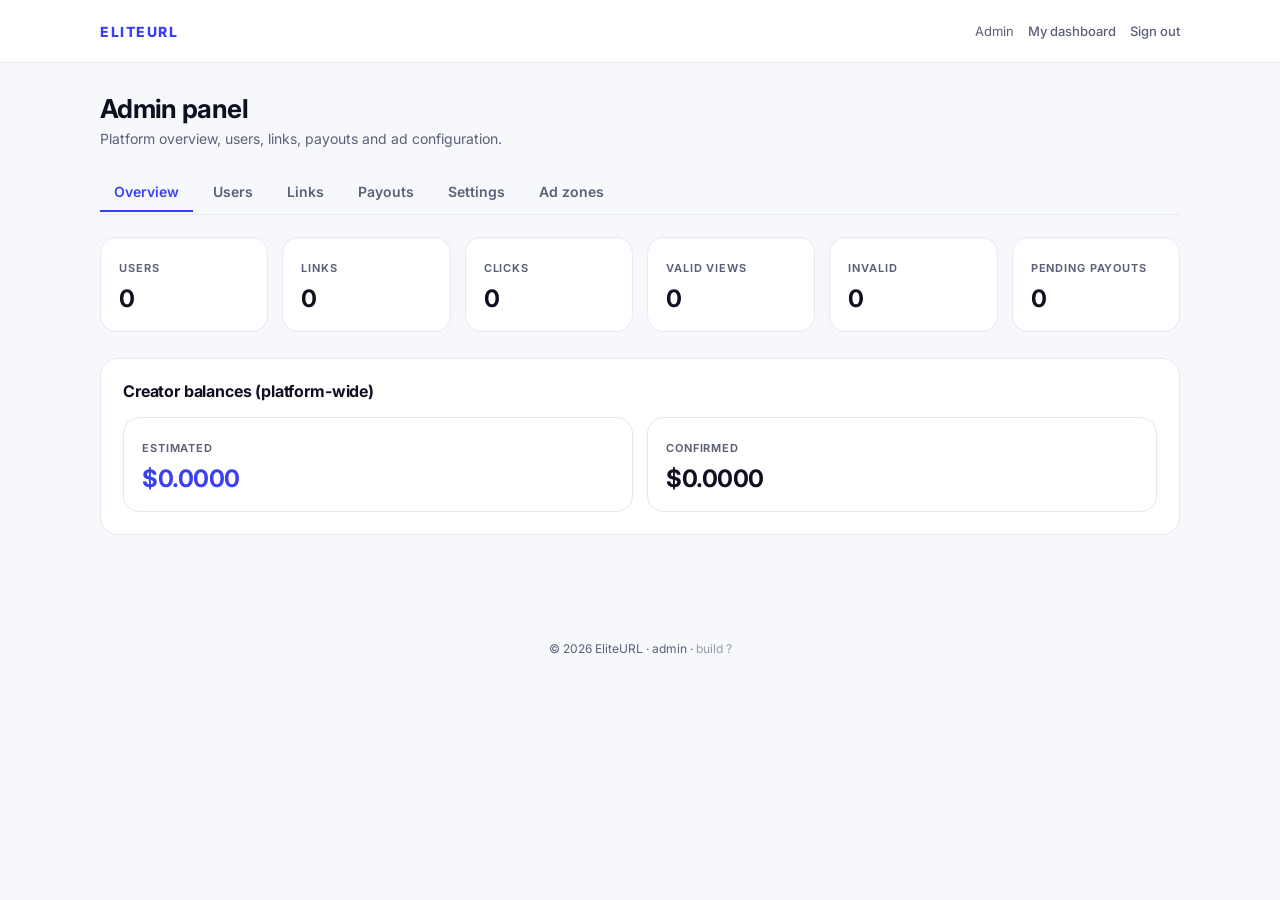
==== admin.html @ 51255a8b "Add files via upload" ====
<!doctype html>
<html lang="en"><head>
<meta charset="utf-8"><meta name="viewport" content="width=device-width,initial-scale=1">
<title>Admin — EliteURL</title>
<meta name="robots" content="noindex,nofollow">
<link rel="icon" href="/favicon.svg" type="image/svg+xml">
<link rel="stylesheet" href="/assets/app.css">
<style>
@media(max-width:640px){
  .cards{grid-template-columns:repeat(2,1fr);gap:10px}
  .kpi{padding:14px}.kpi b{font-size:20px}.kpi span{font-size:10px}
  .panel{padding:16px}.tabs button{padding:9px 10px;font-size:13px}h1.page{font-size:22px}
}
.kpi b,.kpi span{overflow-wrap:anywhere;word-break:break-word}
#u-list table,#l-list table,#z-list table,#w-list table{display:block;overflow-x:auto;-webkit-overflow-scrolling:touch}
td,th{white-space:nowrap}.td-url{max-width:170px}
.pill.approved{background:#eafaf2;color:#0d6b47}
.pill.pending{background:#fff5e0;color:#8a5b00}
.pill.paid{background:#eef0ff;color:#3b3ff2}
.pill.rejected{background:#fdeeee;color:#b3261e}
.rowbtn{display:flex;gap:6px}
.rowbtn .btn{padding:6px 10px;font-size:12px;border-radius:8px}

@keyframes fadeUp{from{opacity:0;transform:translateY(14px)}to{opacity:1;transform:none}}
.panel{animation:fadeUp .45s cubic-bezier(.2,.8,.2,1) both;transition:box-shadow .25s,border-color .25s}
.panel:nth-child(2){animation-delay:.06s}
.panel:nth-child(3){animation-delay:.12s}
.panel:nth-child(4){animation-delay:.18s}
.kpi{transition:transform .2s,box-shadow .2s}
.kpi:hover{transform:translateY(-2px);box-shadow:0 16px 30px -26px rgba(20,24,80,.55)}
.btn{transition:transform .12s,background .18s}
.btn:active{transform:scale(.97)}
tbody tr{transition:background .15s}
tbody tr:hover{background:#fafbff}
@media(prefers-reduced-motion:reduce){*{animation:none!important;transition:none!important}}
.st{font-size:10px;font-weight:900;letter-spacing:.06em;text-transform:uppercase;padding:5px 11px;border-radius:99px;border:1px solid transparent;display:inline-block}
.st-pending{background:#fff6e5;color:#b45309;border-color:#fde3ae}
.st-approved{background:#eef1ff;color:#3b3ff2;border-color:#dbdfff}
.st-paid{background:#e8f9ef;color:#12833b;border-color:#c7eed8}
.st-rejected{background:#fdecec;color:#b3261e;border-color:#f7c9c9}
</style>
<link rel="preconnect" href="https://fonts.googleapis.com"><link rel="preconnect" href="https://fonts.gstatic.com" crossorigin><link href="https://fonts.googleapis.com/css2?family=Inter:wght@400;500;600;700;800;900&display=swap" rel="stylesheet">
</head><body>

<header><div class="wrap nav">
  <a class="brand" href="/">ELITEURL</a>
  <div class="nav-right">
    <span class="who">Admin</span>
    <a href="/dashboard">My dashboard</a>
    <a href="#" id="logout">Sign out</a>
  </div>
</div></header>

<main><div class="wrap">
  <h1 class="page">Admin panel</h1>
  <p class="page-sub">Platform overview, users, links, payouts and ad configuration.</p>

  <div class="tabs">
    <button class="on" data-tab="overview">Overview</button>
    <button data-tab="users">Users</button>
    <button data-tab="links">Links</button>
    <button data-tab="payouts">Payouts</button>
    <button data-tab="settings">Settings</button>
    <button data-tab="zones">Ad zones</button>
  </div>

  <div id="tab-overview">
    <div class="cards">
      <div class="kpi"><span>Users</span><b id="o-users">0</b></div>
      <div class="kpi"><span>Links</span><b id="o-links">0</b></div>
      <div class="kpi"><span>Clicks</span><b id="o-clicks">0</b></div>
      <div class="kpi"><span>Valid views</span><b id="o-valid">0</b></div>
      <div class="kpi"><span>Invalid</span><b id="o-invalid">0</b></div>
      <div class="kpi"><span>Pending payouts</span><b id="o-pending">0</b></div>
    </div>
    <div class="panel">
      <h2>Creator balances (platform-wide)</h2>
      <div class="cards" style="margin:0">
        <div class="kpi"><span>Estimated</span><b class="money" id="o-est">$0.0000</b></div>
        <div class="kpi"><span>Confirmed</span><b id="o-conf">$0.0000</b></div>
      </div>
    </div>
  </div>

  <div id="tab-users" class="hide"><div class="panel"><h2>Registered users <button class="btn btn-ghost btn-sm" id="csvUsers" style="float:right">Export CSV</button></h2><div id="u-list"><div class="empty">Loading…</div></div></div></div>
  <div id="tab-links" class="hide"><div class="panel"><h2>All links <button class="btn btn-ghost btn-sm" id="csvLinks" style="float:right">Export CSV</button></h2><div id="l-list"><div class="empty">Loading…</div></div></div></div>
  <div id="tab-payouts" class="hide"><div class="panel"><h2>Withdrawal requests <button class="btn btn-ghost btn-sm" id="csvWd" style="float:right">Export CSV</button></h2><div id="w-list"><div class="empty">Loading…</div></div><div class="msg" id="w-msg"></div></div></div>

  <div id="tab-settings" class="hide"><div class="panel">
    <h2>Platform settings</h2>
    <div class="row" style="gap:16px">
      <div class="field" style="flex:1 1 170px"><label>Ad steps (1–8)</label><input id="s-steps" type="number" min="1" max="8"></div>
      <div class="field" style="flex:1 1 170px"><label>Countdown (seconds)</label><input id="s-count" type="number" min="3" max="60"></div>
      <div class="field" style="flex:1 1 170px"><label>Creator share (0–1)</label><input id="s-share" type="number" step="0.01" min="0" max="1"></div>
      <div class="field" style="flex:1 1 170px"><label>Min withdrawal (USD)</label><input id="s-min" type="number" min="0"></div>
      <div class="field" style="flex:1 1 210px"><label>Show destination on step pages</label>
        <select id="s-dest"><option value="0">No (recommended)</option><option value="1">Yes</option></select></div>
      <div class="field" style="flex:1 1 240px"><label>Support email (shown to users)</label>
        <input id="s-support" type="email" placeholder="support@eliteofficial.in"></div>
      <div class="field" style="flex:1 1 150px"><label>Payout window (hours)</label>
        <input id="s-payout" type="number" min="1" max="168" placeholder="12"></div>
    </div>
    <button class="btn btn-primary" id="save-settings">Save settings</button>
    <div class="msg" id="s-msg"></div>
  </div></div>

  <div id="tab-zones" class="hide">
    <div class="panel">
      <h2>Add an ad zone</h2>
      <div class="row" style="gap:16px">
        <div class="field" style="flex:1 1 150px"><label>Network</label>
          <select id="z-network"><option>adsterra</option><option>monetag</option><option>propellerads</option><option>admaven</option><option value="house">house (our own promo)</option></select></div>
        <div class="field" style="flex:1 1 150px"><label>Format</label>
          <select id="z-format"><option>socialbar</option><option>interstitial</option><option>banner</option><option>popunder</option><option>vignette</option><option>inpage</option></select></div>
        <div class="field" style="flex:1 1 110px"><label>Step (1–8)</label><input id="z-step" type="number" min="1" max="8" value="1"></div>
        <div class="field" style="flex:1 1 160px"><label>Label</label><input id="z-label" placeholder="Step 1 social bar"></div>
      </div>
      <div class="field"><label>Ad code (paste the network's script tag)</label>
        <textarea id="z-snippet" rows="4" placeholder="Ad network: paste the &lt;script&gt; tag.  House promo: paste HTML like &lt;a href=&quot;https://eliteofficial.in&quot;&gt;&lt;img src=&quot;https://...&quot; alt=&quot;EliteURL&quot;&gt;&lt;/a&gt;"></textarea></div>
      <button class="btn btn-primary" id="add-zone">Add zone</button>
      <div class="msg" id="z-msg"></div>
    </div>
    <div class="panel" id="econ-panel"><h2>Economics — profit check</h2>
      <div id="econ-body" style="font-size:13px"><div class="empty">Loading…</div></div>
      <p style="font-size:11.5px;color:#8b90a6;margin:12px 0 0;line-height:1.6">
        Revenue = ad impressions per view × your network CPM. Payout = rate card.
        If payout &gt; revenue, you lose money on every view.
      </p>
    </div>
    <div class="panel"><h2>Confirm pending earnings</h2>
      <p style="font-size:12.5px;color:#5b6076;margin:0 0 12px;line-height:1.6">
        Moves <b>estimated</b> earnings to <b>confirmed</b> so creators can withdraw.
        (Abhi auto_confirm_days = 0 hai, isliye earnings turant confirmed hote hain — yeh button purane pending earnings ke liye hai.)
      </p>
      <button class="btn btn-primary" id="confirm-earn-btn">Confirm all estimated earnings</button>
      <div class="msg" id="confirm-earn-msg"></div>
    </div>
    <div class="panel"><h2>Database cleanup</h2>
      <p style="font-size:12.5px;color:#5b6076;margin:0 0 12px;line-height:1.6">
        Deletes visit logs older than 60 days. <b>Users, links, earnings and withdrawals are never deleted.</b>
      </p>
      <button class="btn btn-primary" id="cleanup-btn">Run cleanup now</button>
      <div class="msg" id="cleanup-msg"></div>
    </div>
    <div class="panel"><h2>Existing zones</h2><div id="z-list"><div class="empty">Loading…</div></div></div>
  </div>
</div></main>

<div class="foot">© 2026 EliteURL · admin · <span id="buildtag" style="opacity:.6">build ?</span></div>

<script>
function esc(s){return String(s).replace(/[&<>"']/g,function(c){return{'&':'&amp;','<':'&lt;','>':'&gt;','"':'&quot;',"'":'&#39;'}[c];});}
function money(n){return '$'+Number(n||0).toFixed(4);}
function API(p,o){return fetch(p,o).then(function(r){return r.json().then(function(d){if(r.status===403){location.href='/dashboard';}return d;});});}
function hide(id){document.getElementById(id).classList.add('hide');}

document.querySelectorAll('.tabs button').forEach(function(b){
  b.addEventListener('click',function(){
    document.querySelectorAll('.tabs button').forEach(function(x){x.classList.remove('on');});
    b.classList.add('on');
    ['overview','users','links','payouts','settings','zones'].forEach(function(t){hide('tab-'+t);});
    document.getElementById('tab-'+b.getAttribute('data-tab')).classList.remove('hide');
  });
});

API('/api/admin/overview').then(function(d){
  if(!d || !d.ok){
    var st=(d&&d._status)||0;
    document.getElementById('o-users').closest('.panel,div') && null;
    var box=document.querySelector('#panel-overview') || document.body;
    if(!document.getElementById('ovErr')){
      var e=document.createElement('div'); e.id='ovErr';
      e.style.cssText='background:#fff4f4;border:1px solid #f3c9c9;color:#a3261e;padding:14px 16px;border-radius:12px;margin:0 0 16px;font-size:13.5px';
      e.innerHTML='<b>Could not load admin data.</b> You are signed in, but this account is not the owner account. Only the email set in <code>OWNER_EMAIL</code> can open the admin panel.';
      box.insertBefore(e, box.firstChild);
    }
    return;
  }
  if(!d.ok)return;
  if(d.warnings && d.warnings.length){
    var we=document.getElementById('ovWarn');
    if(!we){ we=document.createElement('div'); we.id='ovWarn';
      we.style.cssText='background:#fffbe8;border:1px solid #f0e0a8;color:#7a5c00;padding:12px 14px;border-radius:12px;margin:0 0 16px;font-size:12.5px';
      var p=document.getElementById('panel-overview')||document.body; p.insertBefore(we,p.firstChild); }
    we.innerHTML='<b>Database needs an update.</b> Some columns are missing:<br><code style="font-size:11px">'+d.warnings.join('<br>')+'</code>';
  }
  document.getElementById('o-users').textContent=d.users.total||0;
  document.getElementById('o-links').textContent=d.links.links||0;
  document.getElementById('o-clicks').textContent=d.links.clicks||0;
  document.getElementById('o-valid').textContent=d.links.valid_views||0;
  document.getElementById('o-invalid').textContent=d.links.invalid_views||0;
  document.getElementById('o-pending').textContent=d.withdrawals.pending||0;
  document.getElementById('o-est').textContent=money(d.ledger.est);
  document.getElementById('o-conf').textContent=money(d.ledger.conf);
});

function loadUsers(){
  API('/api/admin/users').then(function(d){
    if(!d.ok)return;
    var box=document.getElementById('u-list');
    var h='<table><tr><th>User</th><th>Status</th><th>Valid / Invalid</th><th>Balance</th><th>Actions</th></tr>';
    d.users.forEach(function(u){
      var total=(u.valid_views||0)+(u.invalid_views||0);
      var badPct = total>3 ? Math.round((u.invalid_views||0)*100/total) : 0;
      var warn = badPct>=40 ? '<div style="color:#b3261e;font-weight:700;font-size:11px">⚠ '+badPct+'% invalid traffic</div>' : '';
      if(u.fraud_flag) warn += '<div style="color:#8a5b00;font-weight:700;font-size:11px">⚑ flagged: '+esc(u.fraud_flag)+'</div>';
      h+='<tr><td><strong>'+esc(u.name)+'</strong><br><span style="color:#6b7086;font-size:11.5px">'+esc(u.email)+'</span></td>'
       +'<td><span class="pill'+(u.status==='active'?'':' off')+'">'+esc(u.status)+'</span></td>'
       +'<td>'+ (u.valid_views||0) +' / '+ (u.invalid_views||0) + warn +'</td>'
       +'<td>'+money(u.confirmed_usd)+'</td>'
       +'<td><div style="font-size:11px;color:#6b7086">rate ×'+(u.rate_multiplier||1)+'</div><div class="rowbtn">'
       + (u.status==='active'
            ? '<button class="btn btn-ghost" data-u="'+u.id+'" data-a="block">Block</button>'
            : '<button class="btn btn-primary" data-u="'+u.id+'" data-a="activate">Unblock</button>')
       + '<button class="btn btn-ghost" data-u="'+u.id+'" data-a="adjust">Balance</button>'
       + '<button class="btn btn-ghost" data-u="'+u.id+'" data-a="rate">Rate</button>'
       + '<button class="btn btn-ghost" data-u="'+u.id+'" data-a="resetlink">Reset link</button>'
       + '<button class="btn btn-ghost" data-u="'+u.id+'" data-a="otp">Show OTP</button>'
       + '<button class="btn btn-ghost" data-u="'+u.id+'" data-a="flag">Flag</button>'
       + '</div></td></tr>';
    });
    box.innerHTML=h+'</table>';
    box.querySelectorAll('[data-u]').forEach(function(b){
      b.addEventListener('click',function(){
        var id=b.getAttribute('data-u'), act=b.getAttribute('data-a'), body={id:id,action:act};
        if(act==='adjust'){
          var amt=prompt('Amount in USD (positive to add, negative to deduct):');
          if(amt===null)return; body.amount=amt;
          var note=prompt('Reason (optional):')||''; body.note=note;
        }
        if(act==='resetlink'){
          API('/api/admin/users',{method:'POST',body:JSON.stringify({id:uid,action:'resetlink'})}).then(function(d){
            if(d && d.link){ prompt('Reset link (1 hour valid) — user ko bhejo:', d.link); }
            else alert(d && d.error ? d.error : 'Could not create link');
          });
          return;
        }
        if(act==='otp'){
          API('/api/admin/otp?user_id='+uid).then(function(d){
            if(d && d.code) prompt('Latest OTP code (10 min valid):', d.code);
            else alert('No OTP found for this user. Ask them to tap "Forgot password" first.');
          });
          return;
        }
        if(act==='rate'){
          var v=prompt('Earning rate for this user (1 = normal, 0.5 = half, 2 = double):','1');
          if(v===null)return; body.value=v;
        }
        if(act==='flag'){ var fl=prompt('Flag label (e.g. fake traffic):','fake traffic'); if(fl===null)return; body.flag=fl; body.note=fl; }
        if(act==='block'){ var n=prompt('Reason (optional):')||''; body.note=n; }
        API('/api/admin/users',{method:'POST',headers:{'content-type':'application/json'},body:JSON.stringify(body)})
          .then(function(r){ if(!r.ok) alert(r.error||'Action failed'); loadUsers(); });
      });
    });
  });
}
loadUsers();

API('/api/admin/links').then(function(d){
  if(!d.ok)return;
  if(!d.links.length){document.getElementById('l-list').innerHTML='<div class="empty">No links yet.</div>';return;}
  var h='<table><tr><th>Slug</th><th>Owner</th><th>Destination</th><th>Clicks</th><th>Valid</th></tr>';
  d.links.forEach(function(l){
    h+='<tr><td>/'+esc(l.slug)+'</td><td>'+esc(l.email)+'</td><td class="td-url">'+esc(l.destination_url)+'</td>'
      +'<td>'+l.clicks+'</td><td>'+l.valid_views+'</td></tr>';
  });
  document.getElementById('l-list').innerHTML=h+'</table>';
});

function loadPayouts(){
  API('/api/admin/withdrawals').then(function(d){
    if(!d.ok)return;
    var box=document.getElementById('w-list');
    if(!d.withdrawals.length){box.innerHTML='<div class="empty">No withdrawal requests yet.</div>';return;}
    var h='<table><tr><th>User</th><th>Amount</th><th>Method</th><th>Payout details</th><th>Status</th><th>Action</th></tr>';
    d.withdrawals.forEach(function(w){
      h+='<tr><td>'+esc(w.email)+'</td><td>'+money(w.amount_usd)+'</td><td>'+esc(w.method).toUpperCase()+'</td>'
       +'<td><div style="max-width:220px;word-break:break-all;font-size:12px;font-weight:600">'+esc(w.payee_enc||'—')+'</div><button class="btn btn-ghost btn-sm" data-pay="'+esc(w.payee_enc||'')+'" style="margin-top:4px">Copy</button></td>'
       +'<td><span class="st st-'+esc(w.status||'pending')+'">'+esc(w.status)+'</span></td><td><div class="rowbtn">';
      var can = function(s){ return w.status!==s && w.status!=='paid'; };
      if(w.status==='pending'){
        h+='<button class="btn btn-primary btn-sm" data-wd="'+w.id+'" data-act="approve">Approve</button>'
         +'<button class="btn btn-ghost btn-sm" data-wd="'+w.id+'" data-act="reject">Reject</button>';
      } else if(w.status==='approved'){
        h+='<button class="btn btn-primary btn-sm" data-wd="'+w.id+'" data-act="paid">Mark paid</button>'
         +'<button class="btn btn-ghost btn-sm" data-wd="'+w.id+'" data-set="pending">Back to pending</button>'
         +'<button class="btn btn-ghost btn-sm" data-wd="'+w.id+'" data-act="reject">Reject</button>';
      } else if(w.status==='rejected'){
        h+='<button class="btn btn-primary btn-sm" data-wd="'+w.id+'" data-set="pending">Restore to pending</button>'
         +'<button class="btn btn-ghost btn-sm" data-wd="'+w.id+'" data-set="approved">Approve</button>';
      } else { h+='<span style="color:#6b7086">Paid ✓</span>'; }
      h+='</div></td></tr>';
    });
    box.innerHTML=h+'</table>';
    box.querySelectorAll('[data-pay]').forEach(function(b){
      b.addEventListener('click',function(){
        var t=b.getAttribute('data-pay'), old=b.textContent;
        if(navigator.clipboard && navigator.clipboard.writeText){
          navigator.clipboard.writeText(t).then(function(){ b.textContent='Copied!'; setTimeout(function(){b.textContent=old;},1200); });
        } else {
          var ta=document.createElement('textarea'); ta.value=t; document.body.appendChild(ta); ta.select();
          try{document.execCommand('copy');}catch(e){} document.body.removeChild(ta);
          b.textContent='Copied!'; setTimeout(function(){b.textContent=old;},1200);
        }
      });
    });
    box.querySelectorAll('[data-set]').forEach(function(b){
      b.addEventListener('click',function(){
        var st=b.getAttribute('data-set'), id=b.getAttribute('data-wd');
        var note=prompt('Note (optional):')||'';
        API('/api/admin/withdrawals',{method:'POST',headers:{'content-type':'application/json'},body:JSON.stringify({id:Number(id),action:'setstatus',status:st,note:note})})
          .then(function(d){ if(d&&d.ok){ loadPayouts(); } else alert((d&&d.error)||'Could not change the status'); });
      });
    });
    box.querySelectorAll('[data-wd]').forEach(function(b){
      b.addEventListener('click',function(){
        var act=b.getAttribute('data-act'),id=b.getAttribute('data-wd');
        var body={id:id,action:act};
        if(act==='paid'){var ref=prompt('Transaction reference (UTR / UPI ref):');if(ref===null)return;body.txn_ref=ref;}
        if(act==='reject'){var note=prompt('Reason (optional):')||'';body.note=note;}
        API('/api/admin/withdrawals',{method:'POST',headers:{'content-type':'application/json'},body:JSON.stringify(body)})
          .then(function(){loadPayouts();});
      });
    });
  });
}
loadPayouts();

API('/api/admin/settings').then(function(d){
  if(!d.ok)return;
  var m={};d.settings.forEach(function(s){m[s.key]=s.value;});
  document.getElementById('s-steps').value=m.steps_count||7;
  document.getElementById('s-count').value=m.countdown_seconds||15;
  document.getElementById('s-share').value=m.creator_share||0.95;
  document.getElementById('s-min').value=m.min_withdrawal_usd||5;
  document.getElementById('s-dest').value=m.show_destination||'0';
  document.getElementById('s-support').value=m.support_email||'support@eliteofficial.in';
  document.getElementById('s-payout').value=m.payout_hours||12;
});

document.getElementById('save-settings').addEventListener('click',function(){
  var m=document.getElementById('s-msg');m.className='msg';
  API('/api/admin/settings',{method:'POST',headers:{'content-type':'application/json'},body:JSON.stringify({
    steps_count:document.getElementById('s-steps').value,
    countdown_seconds:document.getElementById('s-count').value,
    creator_share:document.getElementById('s-share').value,
    min_withdrawal_usd:document.getElementById('s-min').value,
    show_destination:document.getElementById('s-dest').value,
    support_email:document.getElementById('s-support').value,
    payout_hours:document.getElementById('s-payout').value
  })}).then(function(d){
    m.textContent=d.ok?'Settings saved.':'Could not save.';
    m.className='msg show '+(d.ok?'ok':'err');
  });
});

function loadZones(){
  API('/api/admin/zones').then(function(d){
    if(!d.ok)return;
    if(!d.zones.length){document.getElementById('z-list').innerHTML='<div class="empty">No ad zones yet.</div>';return;}
    var h='<table><tr><th>Step</th><th>Network</th><th>Format</th><th>Label</th><th>Status</th><th>Code</th></tr>';
    d.zones.forEach(function(z){
      var code = z.has_script
        ? '<span style="color:#12833b;font-weight:800">✓ '+z.len+'</span>'
        : '<span style="color:#b3261e;font-weight:800">✗ EMPTY</span>';
      h+='<tr><td>'+z.step_no+'</td><td>'+esc(z.network)+'</td><td>'+esc(z.format)+'</td><td>'+esc(z.label)+'</td><td>'+esc(z.status)+'</td><td>'+code+'</td></tr>';
    });
    document.getElementById('z-list').innerHTML=h+'</table>';
  });
}
loadZones();
API('/api/admin/zones').then(function(d){ var b=document.getElementById('buildtag'); if(b&&d&&d.build) b.textContent='build '+d.build; });

fetch('/api/admin/economics').then(function(r){return r.json();}).then(function(d){
  var box=document.getElementById('econ-body'); if(!box||!d||!d.ok) return;
  var ok=d.safe;
  box.innerHTML=''
   +'<div style="display:flex;justify-content:space-between;padding:9px 0;border-bottom:1px solid #f2f4fa"><span>Ad impressions per view</span><b>'+d.impressions.total+' <span style="font-weight:500;color:#8b90a6;font-size:11px">('+d.impressions.banners+' banner + '+d.impressions.popunders+' pop)</span></b></div>'
   +'<div style="display:flex;justify-content:space-between;padding:9px 0;border-bottom:1px solid #f2f4fa"><span>Revenue per view</span><b style="color:#12833b">$'+d.revenue_per_view_usd.toFixed(5)+'</b></div>'
   +'<div style="display:flex;justify-content:space-between;padding:9px 0;border-bottom:1px solid #f2f4fa"><span>Payout per view (rate card)</span><b style="color:#b45309">$'+d.payout_per_view_usd.toFixed(5)+'</b></div>'
   +'<div style="display:flex;justify-content:space-between;padding:11px 0;font-size:15px"><span><b>Margin</b></span><b style="color:'+(ok?'#12833b':'#b3261e')+'">'+d.margin_percent.toFixed(1)+'%  ($'+d.margin_per_view_usd.toFixed(5)+')</b></div>'
   +(ok
      ? '<div style="background:#e8f9ef;border:1px solid #c7eed8;color:#12833b;padding:11px 13px;border-radius:10px;font-size:12.5px;margin-top:8px"><b>✓ Safe.</b> You earn more than you pay out.</div>'
      : '<div style="background:#fdecec;border:1px solid #f7c9c9;color:#b3261e;padding:11px 13px;border-radius:10px;font-size:12.5px;margin-top:8px"><b>⚠ LOSS!</b> '+d.warning+'</div>');
});

document.getElementById('confirm-earn-btn').addEventListener('click',function(){
  var b=this,m=document.getElementById('confirm-earn-msg');
  b.disabled=true;b.textContent='Confirming…';m.className='msg';
  API('/api/admin/confirm-earnings',{method:'POST',headers:{'content-type':'application/json'},body:'{}'})
    .then(function(d){
      b.disabled=false;b.textContent='Confirm all estimated earnings';
      if(d&&d.ok){ m.className='msg ok'; m.textContent=d.message||'Done.'; }
      else { m.className='msg bad'; m.textContent=(d&&d.error)||'Failed'; }
    })
    .catch(function(){b.disabled=false;b.textContent='Confirm all estimated earnings';m.className='msg bad';m.textContent='Network error';});
});

document.getElementById('cleanup-btn').addEventListener('click',function(){
  var b=this,m=document.getElementById('cleanup-msg');
  if(!confirm('Delete visit logs older than 60 days?\n\nUsers, links, earnings and withdrawals will NOT be touched.')) return;
  b.disabled=true;b.textContent='Cleaning…';m.className='msg';
  API('/api/admin/cleanup',{method:'POST',headers:{'content-type':'application/json'},body:'{}'})
    .then(function(d){
      b.disabled=false;b.textContent='Run cleanup now';
      if(d&&d.ok){
        m.className='msg ok';
        m.textContent='Deleted '+d.deleted.sessions+' sessions, '+d.deleted.steps+' step logs, '+d.deleted.limits+' rate limits, '+d.deleted.otp+' OTPs. Your money and accounts are safe.';
      } else { m.className='msg bad'; m.textContent=(d&&d.error)||'Cleanup failed'; }
    })
    .catch(function(){b.disabled=false;b.textContent='Run cleanup now';m.className='msg bad';m.textContent='Network error';});
});

document.getElementById('add-zone').addEventListener('click',function(){
  var m=document.getElementById('z-msg');m.className='msg';
  var body={network:document.getElementById('z-network').value,format:document.getElementById('z-format').value,
    step_no:document.getElementById('z-step').value,label:document.getElementById('z-label').value,
    snippet:document.getElementById('z-snippet').value};
  if(!body.snippet.trim()){m.textContent='Paste the ad code first.';m.className='msg show err';return;}
  API('/api/admin/zones',{method:'POST',headers:{'content-type':'application/json'},body:JSON.stringify(body)}).then(function(d){
    m.textContent=d.ok?'Zone added.':'Could not add zone.';
    m.className='msg show '+(d.ok?'ok':'err');
    if(d.ok){document.getElementById('z-snippet').value='';loadZones();}
  });
});


function toCSV(rows, cols){
  var head=cols.join(','), lines=[head];
  rows.forEach(function(r){ lines.push(cols.map(function(c){ var v=r[c]; if(v===null||v===undefined)v=''; v=String(v).replace(/"/g,'""'); return '"'+v+'"'; }).join(',')); });
  return lines.join('\n');
}
function download(name, text){
  var b=new Blob([text],{type:'text/csv;charset=utf-8;'});
  var a=document.createElement('a'); a.href=URL.createObjectURL(b); a.download=name; a.click();
}
var CACHE={};
var _api=API;
API=function(p,o){ return _api(p,o).then(function(d){ CACHE[p]=d; return d; }); };
document.getElementById('csvUsers').addEventListener('click',function(){
  var d=CACHE['/api/admin/users']; if(!d||!d.users)return alert('Load the Users tab first');
  download('eliteurl-users.csv', toCSV(d.users,['id','name','email','role','status','confirmed_usd','estimated_usd','valid_views','invalid_views','rate_multiplier']));
});
document.getElementById('csvLinks').addEventListener('click',function(){
  var d=CACHE['/api/admin/links']; if(!d||!d.links)return alert('Load the Links tab first');
  download('eliteurl-links.csv', toCSV(d.links,['slug','email','destination_url','clicks','valid_views','status']));
});
document.getElementById('csvWd').addEventListener('click',function(){
  var d=CACHE['/api/admin/withdrawals']; if(!d||!d.withdrawals)return alert('Load the Payouts tab first');
  download('eliteurl-payouts.csv', toCSV(d.withdrawals,['id','email','amount_usd','method','status','txn_ref','requested_at']));
});

document.getElementById('tm-send').addEventListener('click',function(){
  var to=document.getElementById('tm-to').value.trim(), m=document.getElementById('tm-msg');
  if(!to){ m.className='msg show err'; m.textContent='Enter an email address.'; return; }
  m.className='msg show'; m.textContent='Sending…';
  API('/api/admin/testmail',{method:'POST',body:JSON.stringify({to:to})}).then(function(d){
    if(d && d.ok){ m.className='msg show ok'; m.textContent='Sent from '+(d.from||'?')+' — check the inbox and spam folder.'; }
    else { m.className='msg show err'; m.textContent=(d&&(d.error||d.response))||'Failed. Check RESEND_API_KEY and MAIL_FROM.'; }
  });
});

document.getElementById('logout').addEventListener('click',function(e){
  e.preventDefault();fetch('/api/auth/logout',{method:'POST'}).then(function(){location.href='/';});
});
</script>
</body></html>
---- assets/app.css ----
:root{--ink:#0e1020;--muted:#5b6076;--accent:#3b3ff2;--line:#e6e8f2;--bg:#f7f8fc;--ok:#11875d;--warn:#b8860b;--bad:#c02b2b}
*{box-sizing:border-box}
body{margin:0;font-family:Inter,system-ui,-apple-system,"Segoe UI",Roboto,sans-serif;color:var(--ink);background:var(--bg);-webkit-font-smoothing:antialiased}
a{color:inherit}
.wrap{max-width:1120px;margin:0 auto;padding:0 20px}
header{background:#fff;border-bottom:1px solid var(--line);position:sticky;top:0;z-index:20}
.nav{display:flex;align-items:center;justify-content:space-between;height:62px}
.brand{font-weight:800;letter-spacing:.11em;font-size:14px;color:var(--accent);text-decoration:none;white-space:nowrap}
.nav-right{display:flex;align-items:center;gap:14px}
.nav-right a{font-size:13px;color:var(--muted);text-decoration:none;font-weight:500}
.nav-right a:hover{color:var(--ink)}
.who{font-size:13px;color:var(--muted);max-width:130px;overflow:hidden;text-overflow:ellipsis;white-space:nowrap}

.btn{display:inline-block;padding:11px 18px;border-radius:11px;font-size:14px;font-weight:650;text-decoration:none;border:0;cursor:pointer;font-family:inherit;transition:.15s}
.btn-primary{background:var(--accent);color:#fff}
.btn-primary:hover{background:#2b2fd6}
.btn-primary:disabled{background:#c8cbe0;cursor:not-allowed}
.btn-ghost{background:#fff;color:var(--ink);border:1px solid var(--line)}
.btn-ghost:hover{border-color:#c9cce0}
.btn-sm{padding:8px 13px;font-size:13px;border-radius:9px}

/* auth */
.auth{min-height:100vh;display:flex;align-items:center;justify-content:center;padding:28px 18px}
.auth-card{background:#fff;border:1px solid var(--line);border-radius:20px;padding:34px 30px;width:100%;max-width:420px;box-shadow:0 24px 60px -34px rgba(20,24,80,.35)}
.auth-card h1{font-size:24px;letter-spacing:-.02em;margin:0 0 6px}
.auth-card .sub{color:var(--muted);font-size:14px;margin:0 0 26px}
.field{margin-bottom:16px}
label{display:block;font-size:12px;font-weight:650;color:var(--muted);margin-bottom:7px;letter-spacing:.03em;text-transform:uppercase}
input,select,textarea{width:100%;padding:13px 14px;font-size:15px;font-family:inherit;border:1px solid var(--line);border-radius:11px;background:#fbfbfe;outline:none;color:var(--ink)}
input:focus,select:focus,textarea:focus{border-color:#8b8dff;box-shadow:0 0 0 3px #ececff;background:#fff}
.btn-block{width:100%;padding:14px;font-size:15px;margin-top:6px}
.msg{font-size:13px;margin-top:14px;padding:11px 13px;border-radius:10px;display:none}
.msg.show{display:block}
.msg.err{background:#fdeeee;color:var(--bad)}
.msg.ok{background:#eafaf2;color:var(--ok)}
.alt{text-align:center;font-size:13px;color:var(--muted);margin-top:22px}
.alt a{color:var(--accent);font-weight:650;text-decoration:none}

/* app layout */
main{padding:30px 0 60px}
h1.page{font-size:26px;letter-spacing:-.025em;margin:0 0 6px}
.page-sub{color:var(--muted);font-size:14px;margin:0 0 26px}
.cards{display:grid;gap:14px;grid-template-columns:repeat(auto-fit,minmax(160px,1fr));margin-bottom:26px}
.kpi{background:#fff;border:1px solid var(--line);border-radius:16px;padding:18px}
.kpi span{font-size:11px;color:var(--muted);text-transform:uppercase;letter-spacing:.08em;font-weight:650}
.kpi b{display:block;font-size:24px;letter-spacing:-.02em;margin-top:8px}
.kpi b.money{color:var(--accent)}
.panel{background:#fff;border:1px solid var(--line);border-radius:18px;padding:22px;margin-bottom:20px}
.panel h2{font-size:16px;margin:0 0 16px;letter-spacing:-.01em}
.row{display:flex;gap:10px;flex-wrap:wrap}
.row input{flex:1 1 260px;min-width:0}
.out{margin-top:14px;display:none}
.out.show{display:block}
.out a{display:block;background:#eafaf2;border:1px solid #c9ecd9;color:#0d6b47;font-weight:700;padding:13px;border-radius:11px;text-decoration:none;word-break:break-all;text-align:center;font-size:14px}
table{width:100%;border-collapse:collapse;font-size:13px}
th{text-align:left;padding:10px 12px;background:#fafbff;border-bottom:1px solid var(--line);font-size:11px;text-transform:uppercase;letter-spacing:.06em;color:var(--muted)}
td{padding:12px;border-bottom:1px solid var(--line);color:#33364a;vertical-align:middle}
tr:last-child td{border-bottom:0}
.td-url{max-width:240px;overflow:hidden;text-overflow:ellipsis;white-space:nowrap;color:var(--muted)}
.pill{display:inline-block;padding:3px 9px;border-radius:99px;font-size:11px;font-weight:700;background:#eef0ff;color:var(--accent)}
.pill.off{background:#f0f0f5;color:var(--muted)}
.empty{text-align:center;color:var(--muted);font-size:14px;padding:28px 0}
.tabs{display:flex;gap:6px;overflow-x:auto;border-bottom:1px solid var(--line);margin-bottom:22px;padding-bottom:2px}
.tabs button{background:none;border:0;padding:10px 14px;font-size:14px;font-weight:600;color:var(--muted);cursor:pointer;border-bottom:2px solid transparent;font-family:inherit;white-space:nowrap}
.tabs button.on{color:var(--accent);border-bottom-color:var(--accent)}
.hide{display:none}
.foot{padding:26px 0;text-align:center;color:var(--muted);font-size:12px}
@media(max-width:640px){ .who{display:none} .td-url{max-width:120px} }
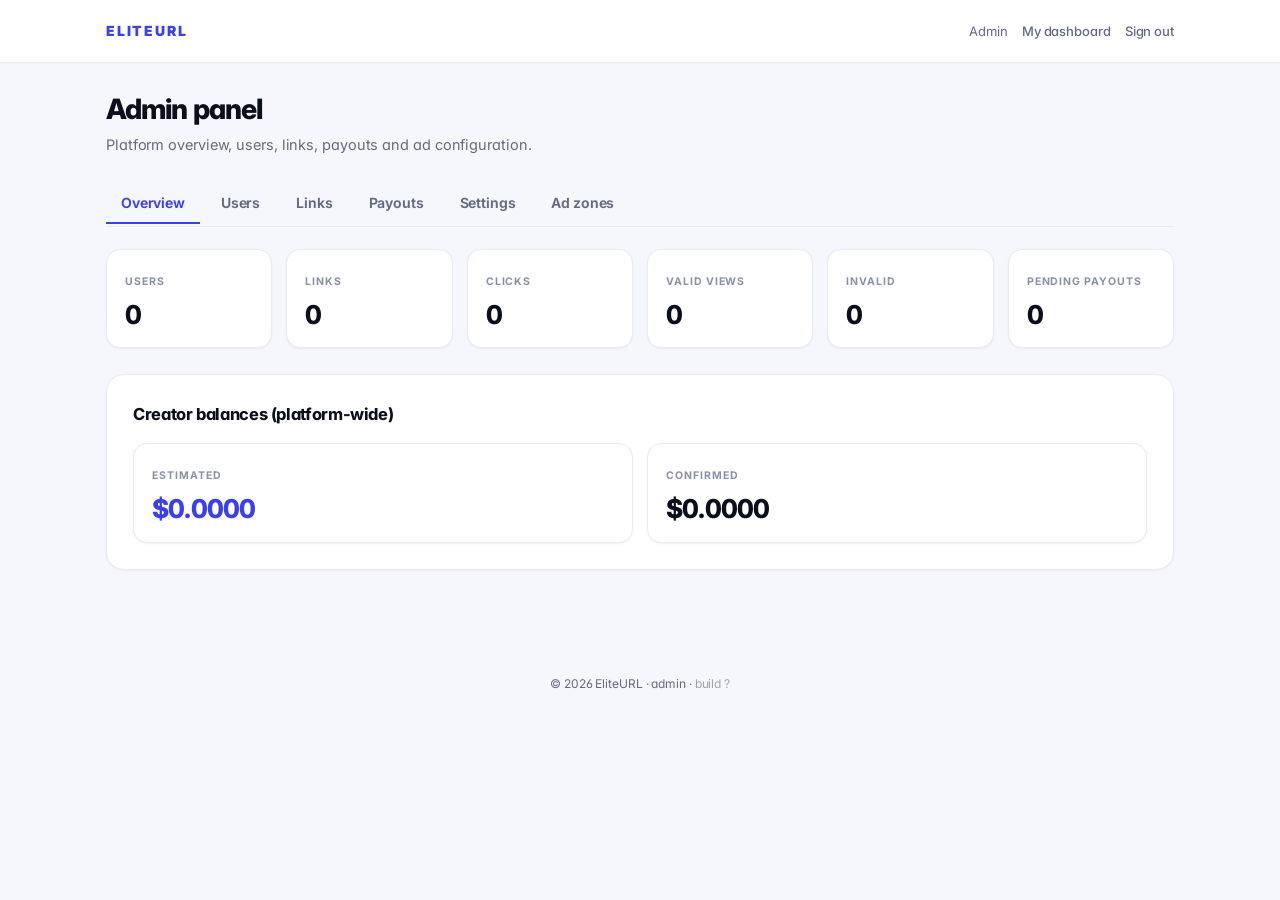
==== commit f49d39e1: "Add files via upload" ====
--- a/admin.html
+++ b/admin.html
@@ -3,7 +3,6 @@
 <meta charset="utf-8"><meta name="viewport" content="width=device-width,initial-scale=1">
 <title>Admin — EliteURL</title>
 <meta name="robots" content="noindex,nofollow">
-<link rel="icon" href="/favicon.svg" type="image/svg+xml">
 <link rel="stylesheet" href="/assets/app.css">
 <style>
 @media(max-width:640px){
@@ -40,6 +39,21 @@
 .st-rejected{background:#fdecec;color:#b3261e;border-color:#f7c9c9}
 </style>
 <link rel="preconnect" href="https://fonts.googleapis.com"><link rel="preconnect" href="https://fonts.gstatic.com" crossorigin><link href="https://fonts.googleapis.com/css2?family=Inter:wght@400;500;600;700;800;900&display=swap" rel="stylesheet">
+<link rel="icon" type="image/svg+xml" href="/favicon.svg">
+<link rel="icon" type="image/png" sizes="32x32" href="/favicon-32.png">
+<link rel="apple-touch-icon" sizes="180x180" href="/apple-touch-icon.png">
+<link rel="manifest" href="/site.webmanifest">
+<meta name="theme-color" content="#3b3ff2">
+<meta name="apple-mobile-web-app-title" content="EliteURL">
+<meta property="og:image" content="https://eliteofficial.in/og.jpg">
+<meta property="og:image:width" content="1200">
+<meta property="og:image:height" content="630">
+<meta property="og:image:alt" content="EliteURL — Shorten Links. Get Paid for Every View.">
+<meta property="og:site_name" content="EliteURL">
+<meta name="twitter:card" content="summary_large_image">
+<meta name="twitter:image" content="https://eliteofficial.in/og.jpg">
+<meta name="twitter:title" content="EliteURL — Free URL Shortener That Pays You">
+<meta name="twitter:description" content="No withdrawal fee, $5 minimum, paid within 12 hours by UPI, PayPal or bank.">
 </head><body>
 
 <header><div class="wrap nav">
--- a/assets/app.css
+++ b/assets/app.css
@@ -1,19 +1,42 @@
-:root{--ink:#0e1020;--muted:#5b6076;--accent:#3b3ff2;--line:#e6e8f2;--bg:#f7f8fc;--ok:#11875d;--warn:#b8860b;--bad:#c02b2b}
+:root{
+  --ink:#0b0e1c; --ink-2:#2a2f45; --muted:#646a85; --muted-2:#8b90a8;
+  --accent:#3b3ff2; --accent-2:#6d5cff; --accent-soft:#eef0ff;
+  --line:#e8eaf4; --line-2:#f2f4fa; --bg:#f6f7fc; --card:#ffffff;
+  --ok:#0f7a52; --ok-bg:#e9faf2; --warn:#a86b00; --bad:#c02b2b; --bad-bg:#fdeeee;
+  --r-sm:10px; --r:14px; --r-lg:18px; --r-xl:22px;
+  --sh-1:0 1px 2px rgba(16,24,64,.05);
+  --sh-2:0 8px 24px -18px rgba(16,24,64,.45);
+  --sh-3:0 24px 60px -34px rgba(20,24,80,.35);
+  --font:"Inter var","Inter",-apple-system,BlinkMacSystemFont,"Segoe UI",Roboto,"Helvetica Neue",Arial,sans-serif;
+  --mono:ui-monospace,SFMono-Regular,Menlo,monospace;
+}
 *{box-sizing:border-box}
-body{margin:0;font-family:Inter,system-ui,-apple-system,"Segoe UI",Roboto,sans-serif;color:var(--ink);background:var(--bg);-webkit-font-smoothing:antialiased}
+body{margin:0;font-family:var(--font);color:var(--ink);background:var(--bg);
+  font-size:15px;line-height:1.6;letter-spacing:-.006em;
+  -webkit-font-smoothing:antialiased;-moz-osx-font-smoothing:grayscale;
+  text-rendering:optimizeLegibility;font-feature-settings:"cv11","ss01";
+  -webkit-text-size-adjust:100%}
+::selection{background:#dcdcff;color:var(--ink)}
+img,svg{max-width:100%;height:auto}
+a{color:inherit;transition:color .15s}
+:focus-visible{outline:2px solid var(--accent);outline-offset:2px;border-radius:6px}
 a{color:inherit}
 .wrap{max-width:1120px;margin:0 auto;padding:0 20px}
-header{background:#fff;border-bottom:1px solid var(--line);position:sticky;top:0;z-index:20}
+header{background:rgba(255,255,255,.92);backdrop-filter:saturate(180%) blur(12px);-webkit-backdrop-filter:saturate(180%) blur(12px);border-bottom:1px solid var(--line);position:sticky;top:0;z-index:20}
 .nav{display:flex;align-items:center;justify-content:space-between;height:62px}
-.brand{font-weight:800;letter-spacing:.11em;font-size:14px;color:var(--accent);text-decoration:none;white-space:nowrap}
+.brand{font-weight:900;letter-spacing:.13em;font-size:14px;color:var(--accent);text-decoration:none;white-space:nowrap;transition:opacity .15s}
 .nav-right{display:flex;align-items:center;gap:14px}
 .nav-right a{font-size:13px;color:var(--muted);text-decoration:none;font-weight:500}
 .nav-right a:hover{color:var(--ink)}
 .who{font-size:13px;color:var(--muted);max-width:130px;overflow:hidden;text-overflow:ellipsis;white-space:nowrap}
 
-.btn{display:inline-block;padding:11px 18px;border-radius:11px;font-size:14px;font-weight:650;text-decoration:none;border:0;cursor:pointer;font-family:inherit;transition:.15s}
-.btn-primary{background:var(--accent);color:#fff}
-.btn-primary:hover{background:#2b2fd6}
+.btn{display:inline-flex;align-items:center;justify-content:center;gap:7px;
+  padding:12px 20px;border-radius:var(--r-sm);font-size:14px;font-weight:700;letter-spacing:-.01em;
+  text-decoration:none;border:0;cursor:pointer;font-family:inherit;
+  transition:transform .12s,background .18s,box-shadow .18s,border-color .18s}
+.btn:active{transform:scale(.975)}
+.btn-primary{background:linear-gradient(100deg,var(--accent),var(--accent-2));color:#fff;box-shadow:0 10px 22px -14px var(--accent)}
+.btn-primary:hover{box-shadow:0 14px 28px -14px var(--accent);transform:translateY(-1px)}
 .btn-primary:disabled{background:#c8cbe0;cursor:not-allowed}
 .btn-ghost{background:#fff;color:var(--ink);border:1px solid var(--line)}
 .btn-ghost:hover{border-color:#c9cce0}
@@ -21,13 +44,17 @@
 
 /* auth */
 .auth{min-height:100vh;display:flex;align-items:center;justify-content:center;padding:28px 18px}
-.auth-card{background:#fff;border:1px solid var(--line);border-radius:20px;padding:34px 30px;width:100%;max-width:420px;box-shadow:0 24px 60px -34px rgba(20,24,80,.35)}
-.auth-card h1{font-size:24px;letter-spacing:-.02em;margin:0 0 6px}
+.auth-card{background:var(--card);border:1px solid var(--line);border-radius:var(--r-xl);padding:34px 30px;
+  width:100%;max-width:420px;box-shadow:var(--sh-3)}
+.auth-card h1{font-size:clamp(22px,5vw,26px);letter-spacing:-.03em;margin:0 0 7px;font-weight:800}
 .auth-card .sub{color:var(--muted);font-size:14px;margin:0 0 26px}
 .field{margin-bottom:16px}
-label{display:block;font-size:12px;font-weight:650;color:var(--muted);margin-bottom:7px;letter-spacing:.03em;text-transform:uppercase}
-input,select,textarea{width:100%;padding:13px 14px;font-size:15px;font-family:inherit;border:1px solid var(--line);border-radius:11px;background:#fbfbfe;outline:none;color:var(--ink)}
-input:focus,select:focus,textarea:focus{border-color:#8b8dff;box-shadow:0 0 0 3px #ececff;background:#fff}
+label{display:block;font-size:11px;font-weight:750;color:var(--muted-2);margin-bottom:7px;letter-spacing:.075em;text-transform:uppercase}
+input,select,textarea{width:100%;padding:13px 15px;font-size:15px;font-family:inherit;
+  border:1px solid var(--line);border-radius:var(--r-sm);background:#fbfcff;outline:none;color:var(--ink);
+  transition:border-color .15s,box-shadow .15s,background .15s;letter-spacing:-.005em}
+input::placeholder,textarea::placeholder{color:#a8adc4}
+input:focus,select:focus,textarea:focus{border-color:#9a9cff;box-shadow:0 0 0 3.5px #eeeefe;background:#fff}
 .btn-block{width:100%;padding:14px;font-size:15px;margin-top:6px}
 .msg{font-size:13px;margin-top:14px;padding:11px 13px;border-radius:10px;display:none}
 .msg.show{display:block}
@@ -38,31 +65,61 @@
 
 /* app layout */
 main{padding:30px 0 60px}
-h1.page{font-size:26px;letter-spacing:-.025em;margin:0 0 6px}
-.page-sub{color:var(--muted);font-size:14px;margin:0 0 26px}
+h1.page{font-size:clamp(22px,5vw,28px);line-height:1.18;letter-spacing:-.032em;margin:0 0 8px;font-weight:800}
+h2,h3{letter-spacing:-.02em}
+.page-sub{color:var(--muted);font-size:14.5px;margin:0 0 26px;max-width:60ch;line-height:1.55}
 .cards{display:grid;gap:14px;grid-template-columns:repeat(auto-fit,minmax(160px,1fr));margin-bottom:26px}
-.kpi{background:#fff;border:1px solid var(--line);border-radius:16px;padding:18px}
-.kpi span{font-size:11px;color:var(--muted);text-transform:uppercase;letter-spacing:.08em;font-weight:650}
-.kpi b{display:block;font-size:24px;letter-spacing:-.02em;margin-top:8px}
+.kpi{background:var(--card);border:1px solid var(--line);border-radius:var(--r);padding:18px;
+  box-shadow:var(--sh-1);transition:transform .18s cubic-bezier(.2,.8,.2,1),box-shadow .18s,border-color .18s}
+.kpi:hover{transform:translateY(-2px);box-shadow:var(--sh-2);border-color:#dcdff0}
+.kpi span{font-size:10.5px;color:var(--muted-2);text-transform:uppercase;letter-spacing:.09em;font-weight:700}
+.kpi b{display:block;font-size:clamp(21px,5vw,26px);line-height:1.1;letter-spacing:-.03em;margin-top:9px;
+  font-weight:800;font-variant-numeric:tabular-nums}
 .kpi b.money{color:var(--accent)}
-.panel{background:#fff;border:1px solid var(--line);border-radius:18px;padding:22px;margin-bottom:20px}
-.panel h2{font-size:16px;margin:0 0 16px;letter-spacing:-.01em}
+.panel{background:var(--card);border:1px solid var(--line);border-radius:var(--r-lg);padding:22px;
+  margin-bottom:18px;box-shadow:var(--sh-1)}
+.panel h2{font-size:16.5px;margin:0 0 16px;letter-spacing:-.022em;font-weight:750}
 .row{display:flex;gap:10px;flex-wrap:wrap}
 .row input{flex:1 1 260px;min-width:0}
 .out{margin-top:14px;display:none}
 .out.show{display:block}
 .out a{display:block;background:#eafaf2;border:1px solid #c9ecd9;color:#0d6b47;font-weight:700;padding:13px;border-radius:11px;text-decoration:none;word-break:break-all;text-align:center;font-size:14px}
 table{width:100%;border-collapse:collapse;font-size:13px}
-th{text-align:left;padding:10px 12px;background:#fafbff;border-bottom:1px solid var(--line);font-size:11px;text-transform:uppercase;letter-spacing:.06em;color:var(--muted)}
-td{padding:12px;border-bottom:1px solid var(--line);color:#33364a;vertical-align:middle}
+th{text-align:left;padding:11px 13px;background:#fafbff;border-bottom:1px solid var(--line);font-size:10.5px;text-transform:uppercase;letter-spacing:.08em;color:var(--muted-2);font-weight:750}
+td{padding:13px;border-bottom:1px solid var(--line-2);color:var(--ink-2);vertical-align:middle;font-size:13.5px}
 tr:last-child td{border-bottom:0}
 .td-url{max-width:240px;overflow:hidden;text-overflow:ellipsis;white-space:nowrap;color:var(--muted)}
 .pill{display:inline-block;padding:3px 9px;border-radius:99px;font-size:11px;font-weight:700;background:#eef0ff;color:var(--accent)}
 .pill.off{background:#f0f0f5;color:var(--muted)}
 .empty{text-align:center;color:var(--muted);font-size:14px;padding:28px 0}
 .tabs{display:flex;gap:6px;overflow-x:auto;border-bottom:1px solid var(--line);margin-bottom:22px;padding-bottom:2px}
-.tabs button{background:none;border:0;padding:10px 14px;font-size:14px;font-weight:600;color:var(--muted);cursor:pointer;border-bottom:2px solid transparent;font-family:inherit;white-space:nowrap}
+.tabs button{background:none;border:0;padding:11px 15px;font-size:14px;font-weight:650;letter-spacing:-.01em;
+  color:var(--muted);cursor:pointer;border-bottom:2.5px solid transparent;font-family:inherit;white-space:nowrap;
+  transition:color .15s,border-color .15s}
+.tabs button:hover{color:var(--ink-2)}
 .tabs button.on{color:var(--accent);border-bottom-color:var(--accent)}
 .hide{display:none}
 .foot{padding:26px 0;text-align:center;color:var(--muted);font-size:12px}
 @media(max-width:640px){ .who{display:none} .td-url{max-width:120px} }
+
+/* ---- responsive polish ---- */
+@media(max-width:640px){
+  body{font-size:14.5px}
+  .wrap{padding:0 15px}
+  main{padding:22px 0 46px}
+  .panel{padding:18px;border-radius:16px}
+  .kpi{padding:15px}
+  .cards{gap:11px;grid-template-columns:repeat(2,1fr)}
+  .btn{padding:11px 16px;font-size:13.5px}
+  .tabs{margin-bottom:18px}
+}
+@media(max-width:380px){
+  .cards{grid-template-columns:1fr}
+}
+@media(min-width:1024px){
+  .wrap{padding:0 26px}
+  .panel{padding:26px}
+}
+@media(prefers-reduced-motion:reduce){
+  *{animation:none!important;transition:none!important}
+}
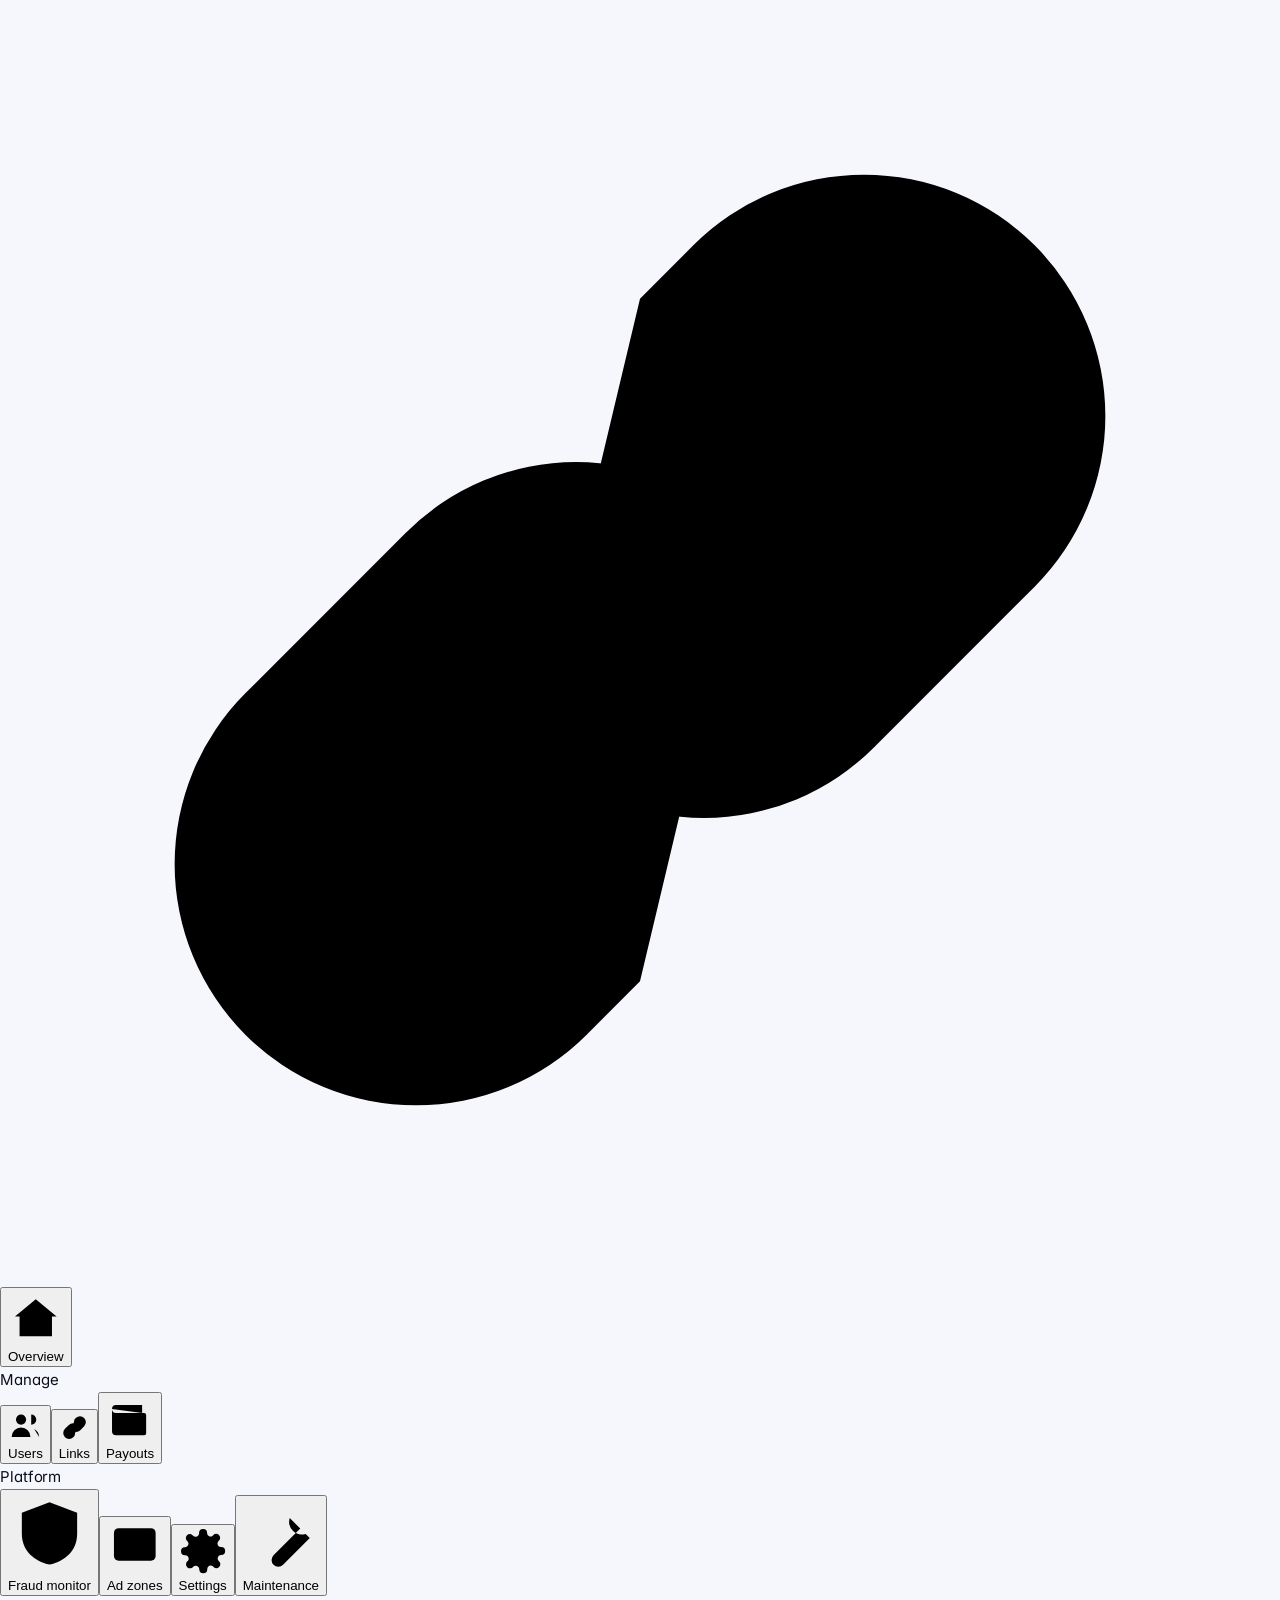
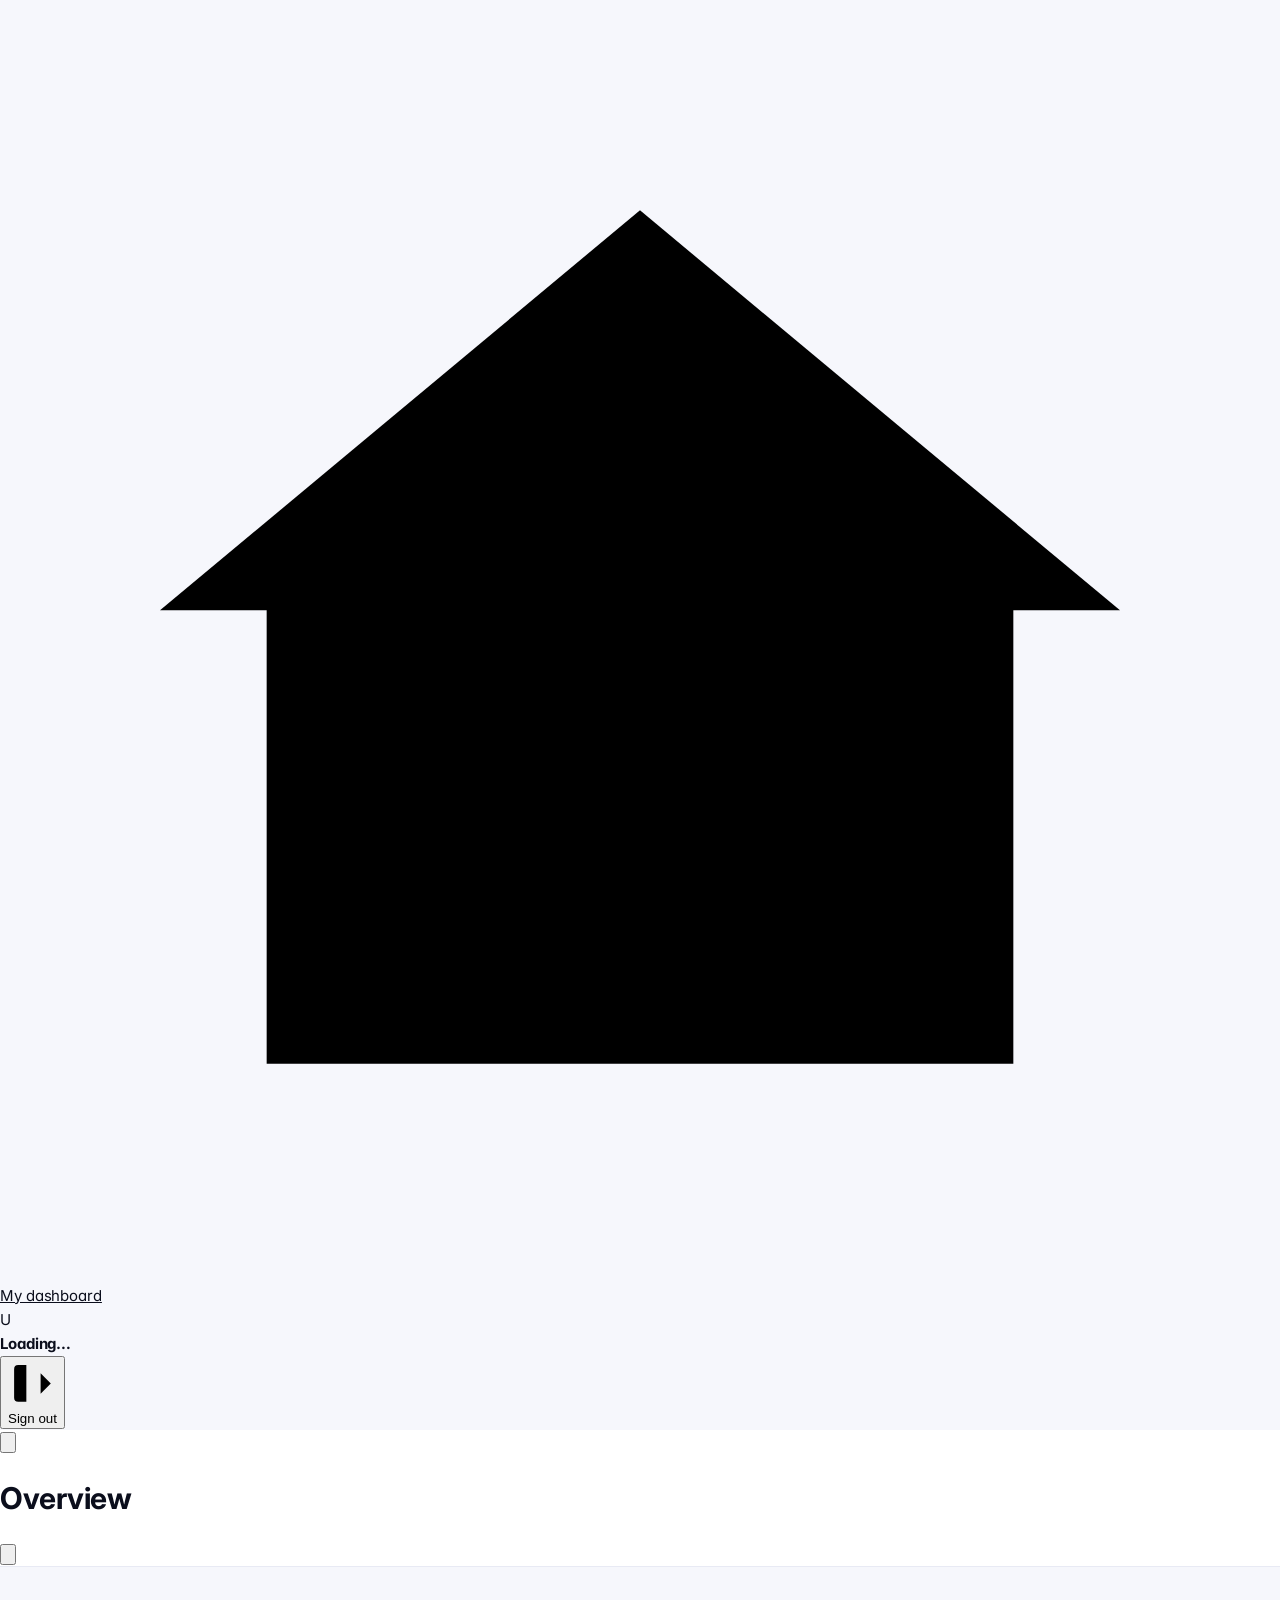
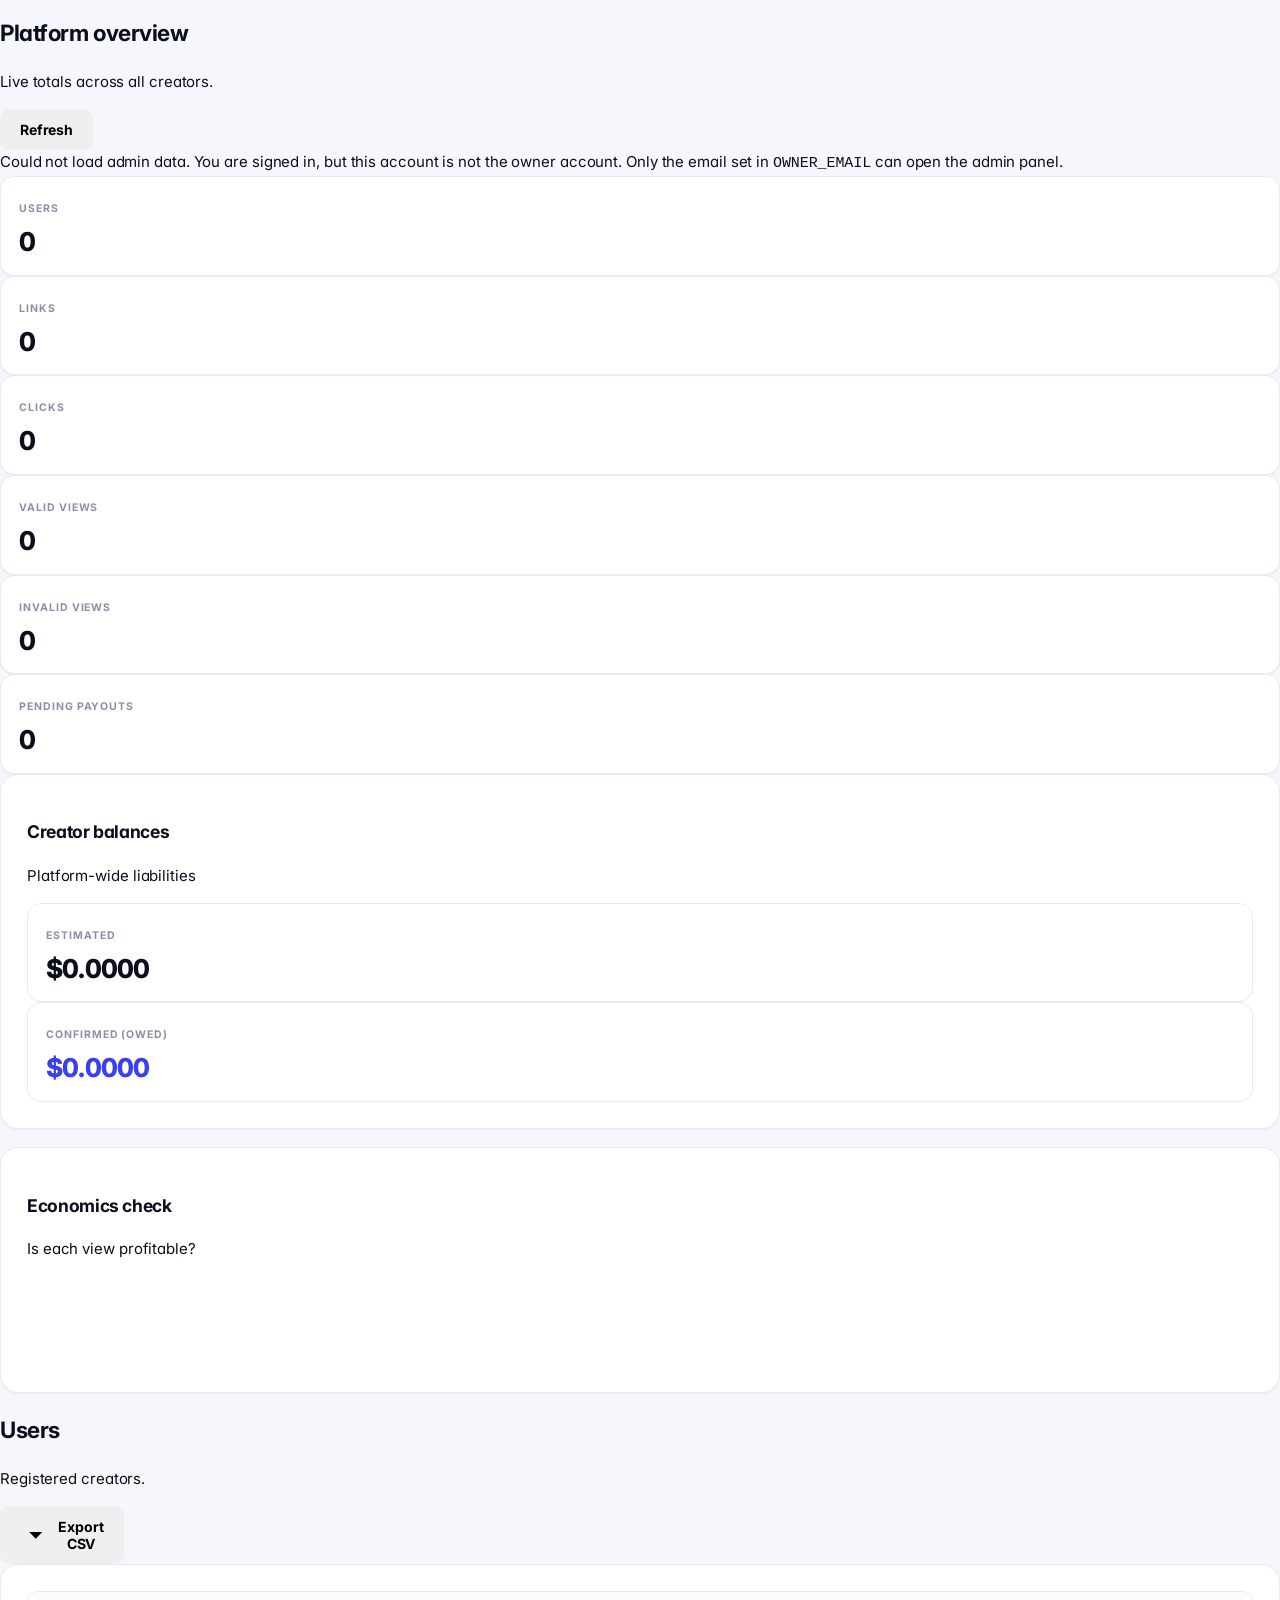
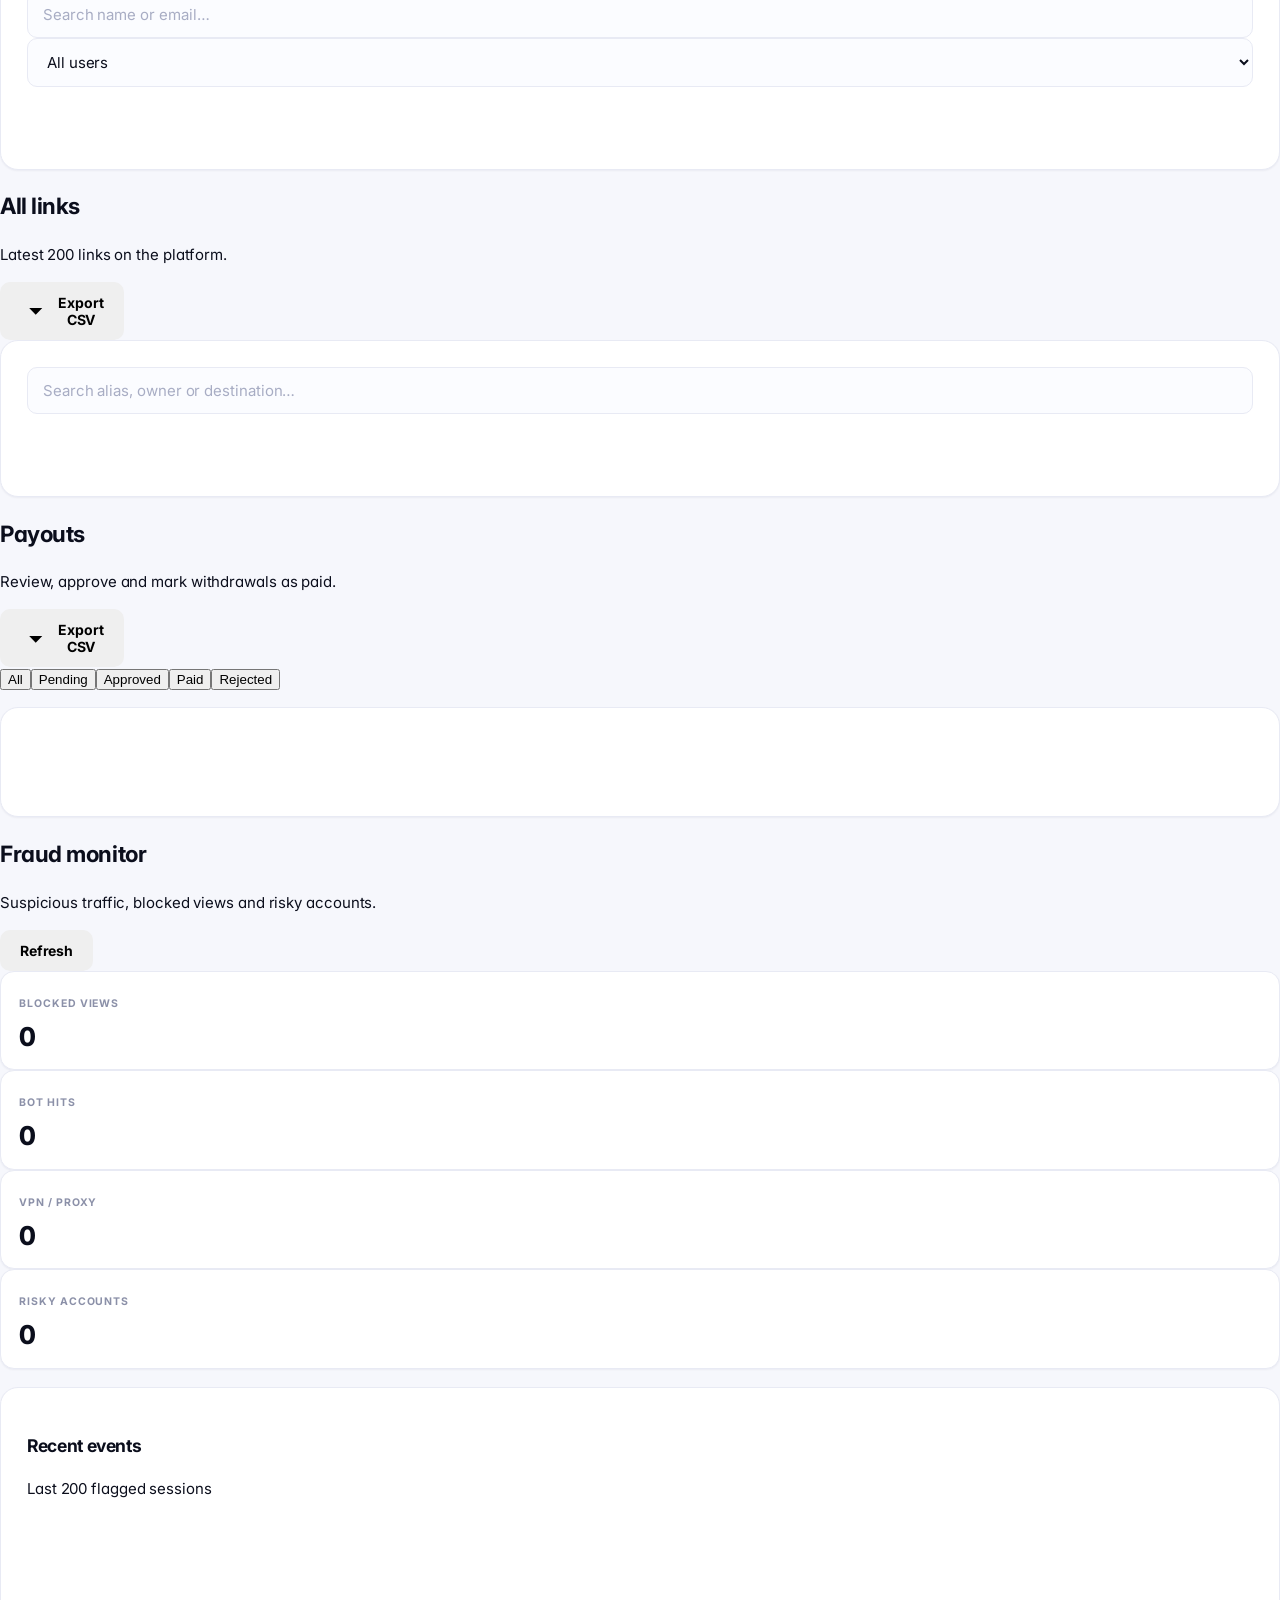
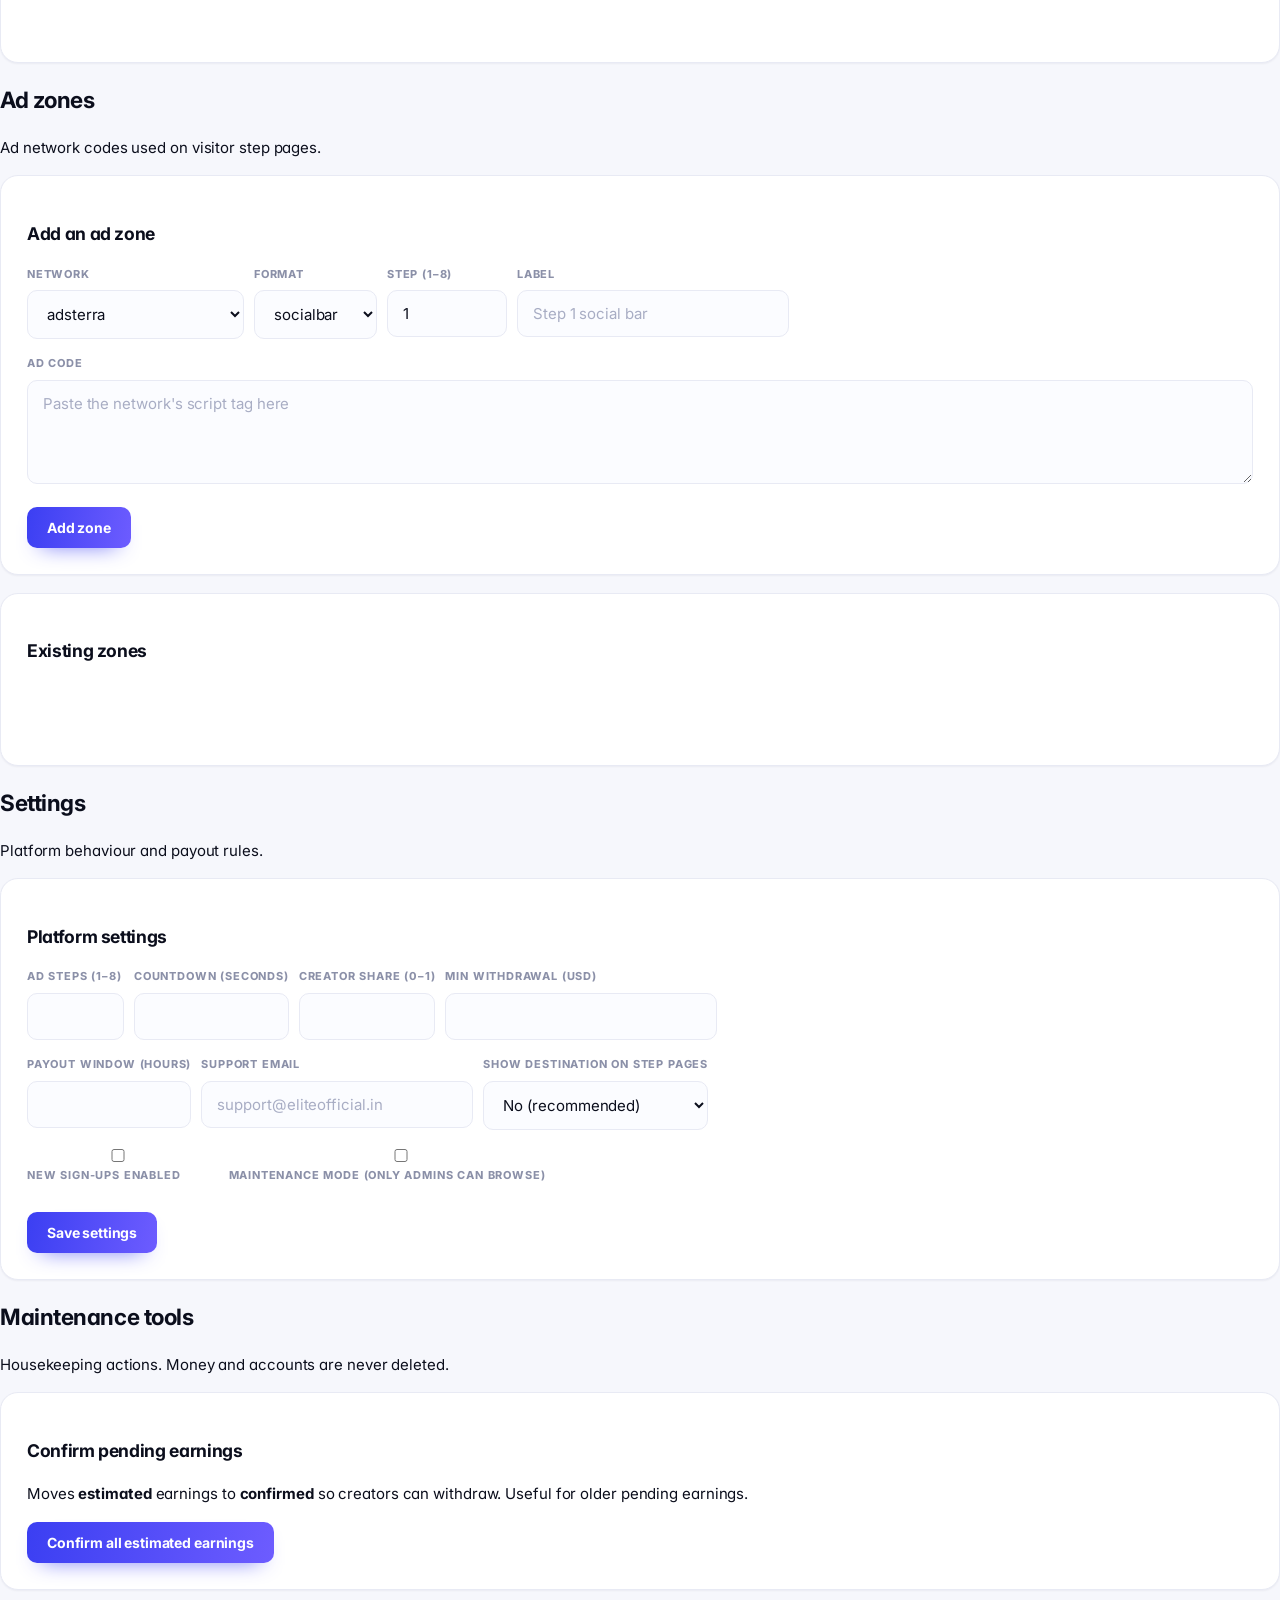
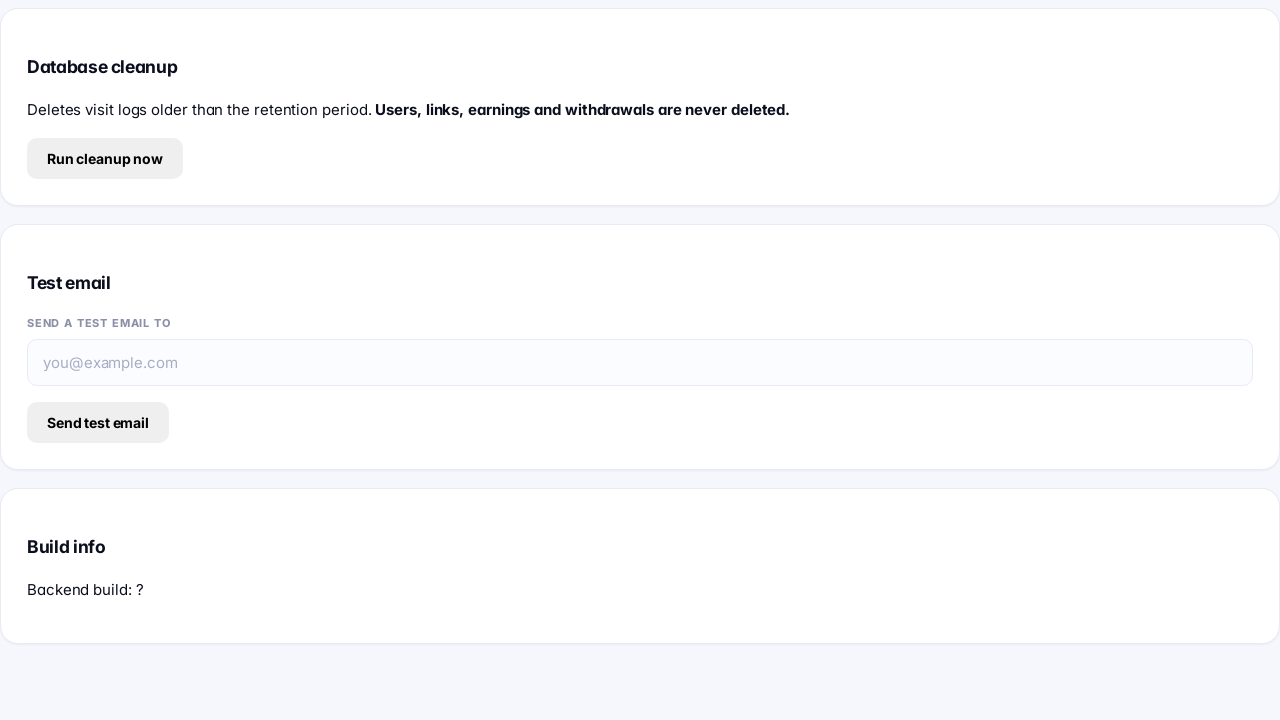
==== commit b7c56857: "Add files via upload" ====
--- a/admin.html
+++ b/admin.html
@@ -1,481 +1,121 @@
 <!doctype html>
-<html lang="en"><head>
-<meta charset="utf-8"><meta name="viewport" content="width=device-width,initial-scale=1">
+<html lang="en" class="no-js">
+<head>
+<meta charset="utf-8">
+<meta name="viewport" content="width=device-width,initial-scale=1,viewport-fit=cover">
 <title>Admin — EliteURL</title>
+<meta name="description" content="EliteURL admin panel.">
 <meta name="robots" content="noindex,nofollow">
-<link rel="stylesheet" href="/assets/app.css">
-<style>
-@media(max-width:640px){
-  .cards{grid-template-columns:repeat(2,1fr);gap:10px}
-  .kpi{padding:14px}.kpi b{font-size:20px}.kpi span{font-size:10px}
-  .panel{padding:16px}.tabs button{padding:9px 10px;font-size:13px}h1.page{font-size:22px}
-}
-.kpi b,.kpi span{overflow-wrap:anywhere;word-break:break-word}
-#u-list table,#l-list table,#z-list table,#w-list table{display:block;overflow-x:auto;-webkit-overflow-scrolling:touch}
-td,th{white-space:nowrap}.td-url{max-width:170px}
-.pill.approved{background:#eafaf2;color:#0d6b47}
-.pill.pending{background:#fff5e0;color:#8a5b00}
-.pill.paid{background:#eef0ff;color:#3b3ff2}
-.pill.rejected{background:#fdeeee;color:#b3261e}
-.rowbtn{display:flex;gap:6px}
-.rowbtn .btn{padding:6px 10px;font-size:12px;border-radius:8px}
+<meta name="theme-color" content="#4f46e5">
+<meta name="color-scheme" content="light dark">
+<link rel="icon" href="/favicon.svg" type="image/svg+xml">
+<link rel="icon" href="/assets/icon-192.png" sizes="192x192" type="image/png">
+<link rel="apple-touch-icon" href="/assets/apple-touch-icon.png">
+<link rel="manifest" href="/site.webmanifest">
+<script>try{var t=localStorage.getItem("eu-theme");if(t)document.documentElement.setAttribute("data-theme",t)}catch(e){}</script>
+<link rel="preconnect" href="https://fonts.googleapis.com">
+<link rel="preconnect" href="https://fonts.gstatic.com" crossorigin>
+<link rel="stylesheet" href="https://fonts.googleapis.com/css2?family=Inter:wght@400;500;600;700&family=Plus+Jakarta+Sans:wght@600;700;800&display=swap">
+<link rel="stylesheet" href="/assets/app.css?v=3.0">
+</head>
+<body>
+<div class="app">
+<aside class="sidebar" id="sidebar" aria-label="Sidebar"><div class="sb-brand"><a class="brand" href="/" aria-label="EliteURL home"><span class="mark"><svg viewBox="0 0 24 24"><path d="M10 14a4.5 4.5 0 0 0 6.4 0l3-3a4.5 4.5 0 0 0-6.4-6.4l-1 1"/><path d="M14 10a4.5 4.5 0 0 0-6.4 0l-3 3a4.5 4.5 0 0 0 6.4 6.4l1-1"/></svg></span><span>Elite<b>URL</b></span></a></div><nav class="sb-nav"><button class="sb-link" data-view="overview" type="button"><svg viewBox="0 0 24 24"><path d="M3 11.5 12 4l9 7.5"/><path d="M5 10v10h14V10"/></svg><span>Overview</span></button><div class="sb-label">Manage</div><button class="sb-link" data-view="users" type="button"><svg viewBox="0 0 24 24"><circle cx="9" cy="8" r="3.5"/><path d="M2.5 20a6.5 6.5 0 0 1 13 0M16 4.5a3.5 3.5 0 0 1 0 7M18 14.5a6.5 6.5 0 0 1 3.5 5.5"/></svg><span>Users</span></button><button class="sb-link" data-view="links" type="button"><svg viewBox="0 0 24 24"><path d="M10 14a4.5 4.5 0 0 0 6.4 0l3-3a4.5 4.5 0 0 0-6.4-6.4l-1 1"/><path d="M14 10a4.5 4.5 0 0 0-6.4 0l-3 3a4.5 4.5 0 0 0 6.4 6.4l1-1"/></svg><span>Links</span></button><button class="sb-link" data-view="payouts" type="button"><svg viewBox="0 0 24 24"><path d="M3 7a2 2 0 0 1 2-2h13v4"/><path d="M3 7v11a2 2 0 0 0 2 2h14a1 1 0 0 0 1-1v-9a1 1 0 0 0-1-1H5a2 2 0 0 1-2-2z"/><circle cx="16.5" cy="14" r="1.2"/></svg><span>Payouts</span><em class="cnt hide" id="nav-pending">0</em></button><div class="sb-label">Platform</div><button class="sb-link" data-view="fraud" type="button"><svg viewBox="0 0 24 24"><path d="M12 3l8 3v6c0 5-3.5 8-8 9-4.5-1-8-4-8-9V6l8-3z"/><path d="M12 9v4M12 16h.01"/></svg><span>Fraud monitor</span></button><button class="sb-link" data-view="zones" type="button"><svg viewBox="0 0 24 24"><rect x="3" y="4" width="18" height="14" rx="2"/><path d="M7 22h10M12 18v4"/></svg><span>Ad zones</span></button><button class="sb-link" data-view="settings" type="button"><svg viewBox="0 0 24 24"><circle cx="12" cy="12" r="3"/><path d="M19.4 15a1.7 1.7 0 0 0 .3 1.8l.1.1a2 2 0 1 1-2.8 2.8l-.1-.1a1.7 1.7 0 0 0-1.8-.3 1.7 1.7 0 0 0-1 1.5V21a2 2 0 0 1-4 0v-.1a1.7 1.7 0 0 0-1.1-1.5 1.7 1.7 0 0 0-1.8.3l-.1.1a2 2 0 1 1-2.8-2.8l.1-.1a1.7 1.7 0 0 0 .3-1.8 1.7 1.7 0 0 0-1.5-1H3a2 2 0 0 1 0-4h.1a1.7 1.7 0 0 0 1.5-1.1 1.7 1.7 0 0 0-.3-1.8l-.1-.1a2 2 0 1 1 2.8-2.8l.1.1a1.7 1.7 0 0 0 1.8.3H9a1.7 1.7 0 0 0 1-1.5V3a2 2 0 0 1 4 0v.1a1.7 1.7 0 0 0 1 1.5 1.7 1.7 0 0 0 1.8-.3l.1-.1a2 2 0 1 1 2.8 2.8l-.1.1a1.7 1.7 0 0 0-.3 1.8V9a1.7 1.7 0 0 0 1.5 1H21a2 2 0 0 1 0 4h-.1a1.7 1.7 0 0 0-1.5 1z"/></svg><span>Settings</span></button><button class="sb-link" data-view="tools" type="button"><svg viewBox="0 0 24 24"><path d="M14.7 6.3a4 4 0 0 0 5 5L21 12.6 12.6 21a2.1 2.1 0 0 1-3-3L18 9.6"/><path d="M15 3l6 6"/></svg><span>Maintenance</span></button></nav><div class="sb-foot"><a class="sb-link" href="/dashboard"><svg viewBox="0 0 24 24"><path d="M3 11.5 12 4l9 7.5"/><path d="M5 10v10h14V10"/></svg><span>My dashboard</span></a><div class="sb-user"><div class="avatar" id="avatar">U</div><div><b id="who-name">Loading…</b><span id="who-email">&nbsp;</span></div></div><button class="sb-link" id="logout" type="button"><svg viewBox="0 0 24 24"><path d="M9 21H5a2 2 0 0 1-2-2V5a2 2 0 0 1 2-2h4M16 17l5-5-5-5M21 12H9"/></svg><span>Sign out</span></button></div></aside>
+<div class="app-main"><header class="topbar"><button class="icon-btn menu-btn" id="menu-btn" type="button" aria-label="Open menu"><svg viewBox="0 0 24 24"><path d="M4 7h16M4 12h16M4 17h16"/></svg></button><h1 id="page-title">Overview</h1><button class="icon-btn theme-btn" type="button" aria-label="Toggle dark mode"><svg class="i-sun" viewBox="0 0 24 24"><circle cx="12" cy="12" r="4"/><path d="M12 2v2M12 20v2M4.9 4.9l1.4 1.4M17.7 17.7l1.4 1.4M2 12h2M20 12h2M4.9 19.1l1.4-1.4M17.7 6.3l1.4-1.4"/></svg><svg class="i-moon" viewBox="0 0 24 24"><path d="M21 12.8A9 9 0 1 1 11.2 3a7 7 0 0 0 9.8 9.8z"/></svg></button></header>
+<main class="content" id="main">
+<section class="view on" id="view-overview">
+  <div class="page-head"><div><h2>Platform overview</h2><p>Live totals across all creators.</p></div><button class="btn btn-secondary" id="refresh" type="button">Refresh</button></div>
+  <div id="ovErr" class="alert danger err">Could not load admin data. You are signed in, but this account is not the owner account. Only the email set in <code>OWNER_EMAIL</code> can open the admin panel.</div>
+  <div id="ovWarn" class="alert warn"></div>
+  <div class="kpis c6">
+    <div class="kpi"><span>Users</span><b id="o-users">0</b></div><div class="kpi"><span>Links</span><b id="o-links">0</b></div><div class="kpi"><span>Clicks</span><b id="o-clicks">0</b></div>
+    <div class="kpi"><span>Valid views</span><b id="o-valid">0</b></div><div class="kpi"><span>Invalid views</span><b id="o-invalid">0</b></div><div class="kpi"><span>Pending payouts</span><b id="o-pending">0</b></div>
+  </div>
+  <div class="two">
+    <div class="panel"><div class="panel-h"><div><h3>Creator balances</h3><p>Platform-wide liabilities</p></div></div><div class="panel-b"><div class="kpis c3" style="grid-template-columns:1fr 1fr;margin:0"><div class="kpi" style="box-shadow:none"><span>Estimated</span><b id="o-est">$0.0000</b></div><div class="kpi" style="box-shadow:none"><span>Confirmed (owed)</span><b class="money" id="o-conf">$0.0000</b></div></div></div></div>
+    <div class="panel"><div class="panel-h"><div><h3>Economics check</h3><p>Is each view profitable?</p></div></div><div class="panel-b" id="econ-body"><div class="skel" style="height:90px"></div></div></div>
+  </div>
+</section>
 
-@keyframes fadeUp{from{opacity:0;transform:translateY(14px)}to{opacity:1;transform:none}}
-.panel{animation:fadeUp .45s cubic-bezier(.2,.8,.2,1) both;transition:box-shadow .25s,border-color .25s}
-.panel:nth-child(2){animation-delay:.06s}
-.panel:nth-child(3){animation-delay:.12s}
-.panel:nth-child(4){animation-delay:.18s}
-.kpi{transition:transform .2s,box-shadow .2s}
-.kpi:hover{transform:translateY(-2px);box-shadow:0 16px 30px -26px rgba(20,24,80,.55)}
-.btn{transition:transform .12s,background .18s}
-.btn:active{transform:scale(.97)}
-tbody tr{transition:background .15s}
-tbody tr:hover{background:#fafbff}
-@media(prefers-reduced-motion:reduce){*{animation:none!important;transition:none!important}}
-.st{font-size:10px;font-weight:900;letter-spacing:.06em;text-transform:uppercase;padding:5px 11px;border-radius:99px;border:1px solid transparent;display:inline-block}
-.st-pending{background:#fff6e5;color:#b45309;border-color:#fde3ae}
-.st-approved{background:#eef1ff;color:#3b3ff2;border-color:#dbdfff}
-.st-paid{background:#e8f9ef;color:#12833b;border-color:#c7eed8}
-.st-rejected{background:#fdecec;color:#b3261e;border-color:#f7c9c9}
-</style>
-<link rel="preconnect" href="https://fonts.googleapis.com"><link rel="preconnect" href="https://fonts.gstatic.com" crossorigin><link href="https://fonts.googleapis.com/css2?family=Inter:wght@400;500;600;700;800;900&display=swap" rel="stylesheet">
-<link rel="icon" type="image/svg+xml" href="/favicon.svg">
-<link rel="icon" type="image/png" sizes="32x32" href="/favicon-32.png">
-<link rel="apple-touch-icon" sizes="180x180" href="/apple-touch-icon.png">
-<link rel="manifest" href="/site.webmanifest">
-<meta name="theme-color" content="#3b3ff2">
-<meta name="apple-mobile-web-app-title" content="EliteURL">
-<meta property="og:image" content="https://eliteofficial.in/og.jpg">
-<meta property="og:image:width" content="1200">
-<meta property="og:image:height" content="630">
-<meta property="og:image:alt" content="EliteURL — Shorten Links. Get Paid for Every View.">
-<meta property="og:site_name" content="EliteURL">
-<meta name="twitter:card" content="summary_large_image">
-<meta name="twitter:image" content="https://eliteofficial.in/og.jpg">
-<meta name="twitter:title" content="EliteURL — Free URL Shortener That Pays You">
-<meta name="twitter:description" content="No withdrawal fee, $5 minimum, paid within 12 hours by UPI, PayPal or bank.">
-</head><body>
+<section class="view" id="view-users">
+  <div class="page-head"><div><h2>Users</h2><p id="u-sub">Registered creators.</p></div><button class="btn btn-secondary" id="csvUsers" type="button"><svg viewBox="0 0 24 24"><path d="M12 3v12M7 10l5 5 5-5M5 21h14"/></svg> Export CSV</button></div>
+  <div class="panel"><div class="toolbar"><input class="input grow" id="u-search" type="search" placeholder="Search name or email…" aria-label="Search users"><select class="select" id="u-filter" aria-label="Filter users"><option value="all">All users</option><option value="active">Active</option><option value="blocked">Blocked</option><option value="flagged">Flagged / suspicious</option></select></div><div id="u-list"><div class="empty"><div class="skel" style="width:60%;margin:0 auto"></div></div></div></div>
+</section>
 
-<header><div class="wrap nav">
-  <a class="brand" href="/">ELITEURL</a>
-  <div class="nav-right">
-    <span class="who">Admin</span>
-    <a href="/dashboard">My dashboard</a>
-    <a href="#" id="logout">Sign out</a>
+<section class="view" id="view-links">
+  <div class="page-head"><div><h2>All links</h2><p>Latest 200 links on the platform.</p></div><button class="btn btn-secondary" id="csvLinks" type="button"><svg viewBox="0 0 24 24"><path d="M12 3v12M7 10l5 5 5-5M5 21h14"/></svg> Export CSV</button></div>
+  <div class="panel"><div class="toolbar"><input class="input grow" id="al-search" type="search" placeholder="Search alias, owner or destination…" aria-label="Search links"></div><div id="l-list"><div class="empty"><div class="skel" style="width:60%;margin:0 auto"></div></div></div></div>
+</section>
+
+<section class="view" id="view-payouts">
+  <div class="page-head"><div><h2>Payouts</h2><p>Review, approve and mark withdrawals as paid.</p></div><button class="btn btn-secondary" id="csvWd" type="button"><svg viewBox="0 0 24 24"><path d="M12 3v12M7 10l5 5 5-5M5 21h14"/></svg> Export CSV</button></div>
+  <div class="seg" id="w-seg" style="margin-bottom:16px"><button class="on" data-s="all" type="button">All</button><button data-s="pending" type="button">Pending</button><button data-s="approved" type="button">Approved</button><button data-s="paid" type="button">Paid</button><button data-s="rejected" type="button">Rejected</button></div>
+  <div class="panel"><div id="w-list"><div class="empty"><div class="skel" style="width:60%;margin:0 auto"></div></div></div></div>
+</section>
+
+<section class="view" id="view-fraud">
+  <div class="page-head"><div><h2>Fraud monitor</h2><p>Suspicious traffic, blocked views and risky accounts.</p></div><button class="btn btn-secondary" id="fraud-refresh" type="button">Refresh</button></div>
+  <div class="kpis c4" style="margin-bottom:18px">
+    <div class="kpi"><span>Blocked views</span><b id="f-blocked">0</b></div>
+    <div class="kpi"><span>Bot hits</span><b id="f-bots">0</b></div>
+    <div class="kpi"><span>VPN / proxy</span><b id="f-vpn">0</b></div>
+    <div class="kpi"><span>Risky accounts</span><b id="f-risky">0</b></div>
   </div>
-</div></header>
+  <div class="panel"><div class="panel-h"><div><h3>Recent events</h3><p>Last 200 flagged sessions</p></div></div>
+    <div class="panel-b" id="fraud-body"><div class="skel" style="height:120px"></div></div></div>
+</section>
 
-<main><div class="wrap">
-  <h1 class="page">Admin panel</h1>
-  <p class="page-sub">Platform overview, users, links, payouts and ad configuration.</p>
+<section class="view" id="view-zones">
+  <div class="page-head"><div><h2>Ad zones</h2><p>Ad network codes used on visitor step pages.</p></div></div>
+  <div class="panel"><div class="panel-h"><h3>Add an ad zone</h3></div><div class="panel-b">
+    <div class="row">
+      <div class="field"><label for="z-network">Network</label><select class="select" id="z-network"><option>adsterra</option><option>monetag</option><option>propellerads</option><option>admaven</option><option value="house">house (our own promo)</option></select></div>
+      <div class="field"><label for="z-format">Format</label><select class="select" id="z-format"><option>socialbar</option><option>interstitial</option><option>banner</option><option>popunder</option><option>vignette</option><option>inpage</option></select></div>
+      <div class="field" style="flex:0 1 120px"><label for="z-step">Step (1–8)</label><input class="input" id="z-step" type="number" min="1" max="8" value="1"></div>
+      <div class="field"><label for="z-label">Label</label><input class="input" id="z-label" placeholder="Step 1 social bar"></div>
+    </div>
+    <div class="field"><label for="z-snippet">Ad code</label><textarea class="textarea" id="z-snippet" rows="4" placeholder="Paste the network's script tag here"></textarea></div>
+    <button class="btn btn-primary" id="add-zone" type="button">Add zone</button><div class="alert" id="z-msg" role="alert"></div>
+  </div></div>
+  <div class="panel"><div class="panel-h"><h3>Existing zones</h3></div><div id="z-list"><div class="empty"><div class="skel" style="width:60%;margin:0 auto"></div></div></div></div>
+</section>
 
-  <div class="tabs">
-    <button class="on" data-tab="overview">Overview</button>
-    <button data-tab="users">Users</button>
-    <button data-tab="links">Links</button>
-    <button data-tab="payouts">Payouts</button>
-    <button data-tab="settings">Settings</button>
-    <button data-tab="zones">Ad zones</button>
+<section class="view" id="view-settings">
+  <div class="page-head"><div><h2>Settings</h2><p>Platform behaviour and payout rules.</p></div></div>
+  <div class="panel"><div class="panel-h"><h3>Platform settings</h3></div><div class="panel-b">
+    <div class="row">
+      <div class="field"><label for="s-steps">Ad steps (1–8)</label><input class="input" id="s-steps" type="number" min="1" max="8"></div>
+      <div class="field"><label for="s-count">Countdown (seconds)</label><input class="input" id="s-count" type="number" min="3" max="60"></div>
+      <div class="field"><label for="s-share">Creator share (0–1)</label><input class="input" id="s-share" type="number" step="0.01" min="0" max="1"></div>
+      <div class="field"><label for="s-min">Min withdrawal (USD)</label><input class="input" id="s-min" type="number" min="0"></div>
+    </div>
+    <div class="row">
+      <div class="field"><label for="s-payout">Payout window (hours)</label><input class="input" id="s-payout" type="number" min="1" max="168"></div>
+      <div class="field"><label for="s-support">Support email</label><input class="input" id="s-support" type="email" placeholder="support@eliteofficial.in"></div>
+      <div class="field"><label for="s-dest">Show destination on step pages</label><select class="select" id="s-dest"><option value="0">No (recommended)</option><option value="1">Yes</option></select></div>
+    </div>
+    <div class="divider"></div>
+    <div class="row" style="gap:28px">
+      <label class="check"><span class="switch"><input type="checkbox" id="s-signup"><i></i></span><span>New sign-ups enabled</span></label>
+      <label class="check"><span class="switch"><input type="checkbox" id="s-maint"><i></i></span><span>Maintenance mode (only admins can browse)</span></label>
+    </div>
+    <div style="margin-top:20px"><button class="btn btn-primary" id="save-settings" type="button">Save settings</button></div><div class="alert" id="s-msg" role="alert"></div>
+  </div></div>
+</section>
+
+<section class="view" id="view-tools">
+  <div class="page-head"><div><h2>Maintenance tools</h2><p>Housekeeping actions. Money and accounts are never deleted.</p></div></div>
+  <div class="grid c2">
+    <div class="panel"><div class="panel-h"><h3>Confirm pending earnings</h3></div><div class="panel-b"><p style="margin-bottom:16px">Moves <b>estimated</b> earnings to <b>confirmed</b> so creators can withdraw. Useful for older pending earnings.</p><button class="btn btn-primary" id="confirm-earn-btn" type="button">Confirm all estimated earnings</button><div class="alert" id="confirm-earn-msg" role="alert"></div></div></div>
+    <div class="panel"><div class="panel-h"><h3>Database cleanup</h3></div><div class="panel-b"><p style="margin-bottom:16px">Deletes visit logs older than the retention period. <b>Users, links, earnings and withdrawals are never deleted.</b></p><button class="btn btn-secondary" id="cleanup-btn" type="button">Run cleanup now</button><div class="alert" id="cleanup-msg" role="alert"></div></div></div>
+    <div class="panel"><div class="panel-h"><h3>Test email</h3></div><div class="panel-b"><div class="field"><label for="tm-to">Send a test email to</label><input class="input" id="tm-to" type="email" placeholder="you@example.com"></div><button class="btn btn-secondary" id="tm-send" type="button">Send test email</button><div class="alert" id="tm-msg" role="alert"></div></div></div>
+    <div class="panel"><div class="panel-h"><h3>Build info</h3></div><div class="panel-b"><p class="muted">Backend build: <span id="buildtag" class="mono">?</span></p></div></div>
   </div>
-
-  <div id="tab-overview">
-    <div class="cards">
-      <div class="kpi"><span>Users</span><b id="o-users">0</b></div>
-      <div class="kpi"><span>Links</span><b id="o-links">0</b></div>
-      <div class="kpi"><span>Clicks</span><b id="o-clicks">0</b></div>
-      <div class="kpi"><span>Valid views</span><b id="o-valid">0</b></div>
-      <div class="kpi"><span>Invalid</span><b id="o-invalid">0</b></div>
-      <div class="kpi"><span>Pending payouts</span><b id="o-pending">0</b></div>
-    </div>
-    <div class="panel">
-      <h2>Creator balances (platform-wide)</h2>
-      <div class="cards" style="margin:0">
-        <div class="kpi"><span>Estimated</span><b class="money" id="o-est">$0.0000</b></div>
-        <div class="kpi"><span>Confirmed</span><b id="o-conf">$0.0000</b></div>
-      </div>
-    </div>
-  </div>
-
-  <div id="tab-users" class="hide"><div class="panel"><h2>Registered users <button class="btn btn-ghost btn-sm" id="csvUsers" style="float:right">Export CSV</button></h2><div id="u-list"><div class="empty">Loading…</div></div></div></div>
-  <div id="tab-links" class="hide"><div class="panel"><h2>All links <button class="btn btn-ghost btn-sm" id="csvLinks" style="float:right">Export CSV</button></h2><div id="l-list"><div class="empty">Loading…</div></div></div></div>
-  <div id="tab-payouts" class="hide"><div class="panel"><h2>Withdrawal requests <button class="btn btn-ghost btn-sm" id="csvWd" style="float:right">Export CSV</button></h2><div id="w-list"><div class="empty">Loading…</div></div><div class="msg" id="w-msg"></div></div></div>
-
-  <div id="tab-settings" class="hide"><div class="panel">
-    <h2>Platform settings</h2>
-    <div class="row" style="gap:16px">
-      <div class="field" style="flex:1 1 170px"><label>Ad steps (1–8)</label><input id="s-steps" type="number" min="1" max="8"></div>
-      <div class="field" style="flex:1 1 170px"><label>Countdown (seconds)</label><input id="s-count" type="number" min="3" max="60"></div>
-      <div class="field" style="flex:1 1 170px"><label>Creator share (0–1)</label><input id="s-share" type="number" step="0.01" min="0" max="1"></div>
-      <div class="field" style="flex:1 1 170px"><label>Min withdrawal (USD)</label><input id="s-min" type="number" min="0"></div>
-      <div class="field" style="flex:1 1 210px"><label>Show destination on step pages</label>
-        <select id="s-dest"><option value="0">No (recommended)</option><option value="1">Yes</option></select></div>
-      <div class="field" style="flex:1 1 240px"><label>Support email (shown to users)</label>
-        <input id="s-support" type="email" placeholder="support@eliteofficial.in"></div>
-      <div class="field" style="flex:1 1 150px"><label>Payout window (hours)</label>
-        <input id="s-payout" type="number" min="1" max="168" placeholder="12"></div>
-    </div>
-    <button class="btn btn-primary" id="save-settings">Save settings</button>
-    <div class="msg" id="s-msg"></div>
-  </div></div>
-
-  <div id="tab-zones" class="hide">
-    <div class="panel">
-      <h2>Add an ad zone</h2>
-      <div class="row" style="gap:16px">
-        <div class="field" style="flex:1 1 150px"><label>Network</label>
-          <select id="z-network"><option>adsterra</option><option>monetag</option><option>propellerads</option><option>admaven</option><option value="house">house (our own promo)</option></select></div>
-        <div class="field" style="flex:1 1 150px"><label>Format</label>
-          <select id="z-format"><option>socialbar</option><option>interstitial</option><option>banner</option><option>popunder</option><option>vignette</option><option>inpage</option></select></div>
-        <div class="field" style="flex:1 1 110px"><label>Step (1–8)</label><input id="z-step" type="number" min="1" max="8" value="1"></div>
-        <div class="field" style="flex:1 1 160px"><label>Label</label><input id="z-label" placeholder="Step 1 social bar"></div>
-      </div>
-      <div class="field"><label>Ad code (paste the network's script tag)</label>
-        <textarea id="z-snippet" rows="4" placeholder="Ad network: paste the &lt;script&gt; tag.  House promo: paste HTML like &lt;a href=&quot;https://eliteofficial.in&quot;&gt;&lt;img src=&quot;https://...&quot; alt=&quot;EliteURL&quot;&gt;&lt;/a&gt;"></textarea></div>
-      <button class="btn btn-primary" id="add-zone">Add zone</button>
-      <div class="msg" id="z-msg"></div>
-    </div>
-    <div class="panel" id="econ-panel"><h2>Economics — profit check</h2>
-      <div id="econ-body" style="font-size:13px"><div class="empty">Loading…</div></div>
-      <p style="font-size:11.5px;color:#8b90a6;margin:12px 0 0;line-height:1.6">
-        Revenue = ad impressions per view × your network CPM. Payout = rate card.
-        If payout &gt; revenue, you lose money on every view.
-      </p>
-    </div>
-    <div class="panel"><h2>Confirm pending earnings</h2>
-      <p style="font-size:12.5px;color:#5b6076;margin:0 0 12px;line-height:1.6">
-        Moves <b>estimated</b> earnings to <b>confirmed</b> so creators can withdraw.
-        (Abhi auto_confirm_days = 0 hai, isliye earnings turant confirmed hote hain — yeh button purane pending earnings ke liye hai.)
-      </p>
-      <button class="btn btn-primary" id="confirm-earn-btn">Confirm all estimated earnings</button>
-      <div class="msg" id="confirm-earn-msg"></div>
-    </div>
-    <div class="panel"><h2>Database cleanup</h2>
-      <p style="font-size:12.5px;color:#5b6076;margin:0 0 12px;line-height:1.6">
-        Deletes visit logs older than 60 days. <b>Users, links, earnings and withdrawals are never deleted.</b>
-      </p>
-      <button class="btn btn-primary" id="cleanup-btn">Run cleanup now</button>
-      <div class="msg" id="cleanup-msg"></div>
-    </div>
-    <div class="panel"><h2>Existing zones</h2><div id="z-list"><div class="empty">Loading…</div></div></div>
-  </div>
-</div></main>
-
-<div class="foot">© 2026 EliteURL · admin · <span id="buildtag" style="opacity:.6">build ?</span></div>
-
-<script>
-function esc(s){return String(s).replace(/[&<>"']/g,function(c){return{'&':'&amp;','<':'&lt;','>':'&gt;','"':'&quot;',"'":'&#39;'}[c];});}
-function money(n){return '$'+Number(n||0).toFixed(4);}
-function API(p,o){return fetch(p,o).then(function(r){return r.json().then(function(d){if(r.status===403){location.href='/dashboard';}return d;});});}
-function hide(id){document.getElementById(id).classList.add('hide');}
-
-document.querySelectorAll('.tabs button').forEach(function(b){
-  b.addEventListener('click',function(){
-    document.querySelectorAll('.tabs button').forEach(function(x){x.classList.remove('on');});
-    b.classList.add('on');
-    ['overview','users','links','payouts','settings','zones'].forEach(function(t){hide('tab-'+t);});
-    document.getElementById('tab-'+b.getAttribute('data-tab')).classList.remove('hide');
-  });
-});
-
-API('/api/admin/overview').then(function(d){
-  if(!d || !d.ok){
-    var st=(d&&d._status)||0;
-    document.getElementById('o-users').closest('.panel,div') && null;
-    var box=document.querySelector('#panel-overview') || document.body;
-    if(!document.getElementById('ovErr')){
-      var e=document.createElement('div'); e.id='ovErr';
-      e.style.cssText='background:#fff4f4;border:1px solid #f3c9c9;color:#a3261e;padding:14px 16px;border-radius:12px;margin:0 0 16px;font-size:13.5px';
-      e.innerHTML='<b>Could not load admin data.</b> You are signed in, but this account is not the owner account. Only the email set in <code>OWNER_EMAIL</code> can open the admin panel.';
-      box.insertBefore(e, box.firstChild);
-    }
-    return;
-  }
-  if(!d.ok)return;
-  if(d.warnings && d.warnings.length){
-    var we=document.getElementById('ovWarn');
-    if(!we){ we=document.createElement('div'); we.id='ovWarn';
-      we.style.cssText='background:#fffbe8;border:1px solid #f0e0a8;color:#7a5c00;padding:12px 14px;border-radius:12px;margin:0 0 16px;font-size:12.5px';
-      var p=document.getElementById('panel-overview')||document.body; p.insertBefore(we,p.firstChild); }
-    we.innerHTML='<b>Database needs an update.</b> Some columns are missing:<br><code style="font-size:11px">'+d.warnings.join('<br>')+'</code>';
-  }
-  document.getElementById('o-users').textContent=d.users.total||0;
-  document.getElementById('o-links').textContent=d.links.links||0;
-  document.getElementById('o-clicks').textContent=d.links.clicks||0;
-  document.getElementById('o-valid').textContent=d.links.valid_views||0;
-  document.getElementById('o-invalid').textContent=d.links.invalid_views||0;
-  document.getElementById('o-pending').textContent=d.withdrawals.pending||0;
-  document.getElementById('o-est').textContent=money(d.ledger.est);
-  document.getElementById('o-conf').textContent=money(d.ledger.conf);
-});
-
-function loadUsers(){
-  API('/api/admin/users').then(function(d){
-    if(!d.ok)return;
-    var box=document.getElementById('u-list');
-    var h='<table><tr><th>User</th><th>Status</th><th>Valid / Invalid</th><th>Balance</th><th>Actions</th></tr>';
-    d.users.forEach(function(u){
-      var total=(u.valid_views||0)+(u.invalid_views||0);
-      var badPct = total>3 ? Math.round((u.invalid_views||0)*100/total) : 0;
-      var warn = badPct>=40 ? '<div style="color:#b3261e;font-weight:700;font-size:11px">⚠ '+badPct+'% invalid traffic</div>' : '';
-      if(u.fraud_flag) warn += '<div style="color:#8a5b00;font-weight:700;font-size:11px">⚑ flagged: '+esc(u.fraud_flag)+'</div>';
-      h+='<tr><td><strong>'+esc(u.name)+'</strong><br><span style="color:#6b7086;font-size:11.5px">'+esc(u.email)+'</span></td>'
-       +'<td><span class="pill'+(u.status==='active'?'':' off')+'">'+esc(u.status)+'</span></td>'
-       +'<td>'+ (u.valid_views||0) +' / '+ (u.invalid_views||0) + warn +'</td>'
-       +'<td>'+money(u.confirmed_usd)+'</td>'
-       +'<td><div style="font-size:11px;color:#6b7086">rate ×'+(u.rate_multiplier||1)+'</div><div class="rowbtn">'
-       + (u.status==='active'
-            ? '<button class="btn btn-ghost" data-u="'+u.id+'" data-a="block">Block</button>'
-            : '<button class="btn btn-primary" data-u="'+u.id+'" data-a="activate">Unblock</button>')
-       + '<button class="btn btn-ghost" data-u="'+u.id+'" data-a="adjust">Balance</button>'
-       + '<button class="btn btn-ghost" data-u="'+u.id+'" data-a="rate">Rate</button>'
-       + '<button class="btn btn-ghost" data-u="'+u.id+'" data-a="resetlink">Reset link</button>'
-       + '<button class="btn btn-ghost" data-u="'+u.id+'" data-a="otp">Show OTP</button>'
-       + '<button class="btn btn-ghost" data-u="'+u.id+'" data-a="flag">Flag</button>'
-       + '</div></td></tr>';
-    });
-    box.innerHTML=h+'</table>';
-    box.querySelectorAll('[data-u]').forEach(function(b){
-      b.addEventListener('click',function(){
-        var id=b.getAttribute('data-u'), act=b.getAttribute('data-a'), body={id:id,action:act};
-        if(act==='adjust'){
-          var amt=prompt('Amount in USD (positive to add, negative to deduct):');
-          if(amt===null)return; body.amount=amt;
-          var note=prompt('Reason (optional):')||''; body.note=note;
-        }
-        if(act==='resetlink'){
-          API('/api/admin/users',{method:'POST',body:JSON.stringify({id:uid,action:'resetlink'})}).then(function(d){
-            if(d && d.link){ prompt('Reset link (1 hour valid) — user ko bhejo:', d.link); }
-            else alert(d && d.error ? d.error : 'Could not create link');
-          });
-          return;
-        }
-        if(act==='otp'){
-          API('/api/admin/otp?user_id='+uid).then(function(d){
-            if(d && d.code) prompt('Latest OTP code (10 min valid):', d.code);
-            else alert('No OTP found for this user. Ask them to tap "Forgot password" first.');
-          });
-          return;
-        }
-        if(act==='rate'){
-          var v=prompt('Earning rate for this user (1 = normal, 0.5 = half, 2 = double):','1');
-          if(v===null)return; body.value=v;
-        }
-        if(act==='flag'){ var fl=prompt('Flag label (e.g. fake traffic):','fake traffic'); if(fl===null)return; body.flag=fl; body.note=fl; }
-        if(act==='block'){ var n=prompt('Reason (optional):')||''; body.note=n; }
-        API('/api/admin/users',{method:'POST',headers:{'content-type':'application/json'},body:JSON.stringify(body)})
-          .then(function(r){ if(!r.ok) alert(r.error||'Action failed'); loadUsers(); });
-      });
-    });
-  });
-}
-loadUsers();
-
-API('/api/admin/links').then(function(d){
-  if(!d.ok)return;
-  if(!d.links.length){document.getElementById('l-list').innerHTML='<div class="empty">No links yet.</div>';return;}
-  var h='<table><tr><th>Slug</th><th>Owner</th><th>Destination</th><th>Clicks</th><th>Valid</th></tr>';
-  d.links.forEach(function(l){
-    h+='<tr><td>/'+esc(l.slug)+'</td><td>'+esc(l.email)+'</td><td class="td-url">'+esc(l.destination_url)+'</td>'
-      +'<td>'+l.clicks+'</td><td>'+l.valid_views+'</td></tr>';
-  });
-  document.getElementById('l-list').innerHTML=h+'</table>';
-});
-
-function loadPayouts(){
-  API('/api/admin/withdrawals').then(function(d){
-    if(!d.ok)return;
-    var box=document.getElementById('w-list');
-    if(!d.withdrawals.length){box.innerHTML='<div class="empty">No withdrawal requests yet.</div>';return;}
-    var h='<table><tr><th>User</th><th>Amount</th><th>Method</th><th>Payout details</th><th>Status</th><th>Action</th></tr>';
-    d.withdrawals.forEach(function(w){
-      h+='<tr><td>'+esc(w.email)+'</td><td>'+money(w.amount_usd)+'</td><td>'+esc(w.method).toUpperCase()+'</td>'
-       +'<td><div style="max-width:220px;word-break:break-all;font-size:12px;font-weight:600">'+esc(w.payee_enc||'—')+'</div><button class="btn btn-ghost btn-sm" data-pay="'+esc(w.payee_enc||'')+'" style="margin-top:4px">Copy</button></td>'
-       +'<td><span class="st st-'+esc(w.status||'pending')+'">'+esc(w.status)+'</span></td><td><div class="rowbtn">';
-      var can = function(s){ return w.status!==s && w.status!=='paid'; };
-      if(w.status==='pending'){
-        h+='<button class="btn btn-primary btn-sm" data-wd="'+w.id+'" data-act="approve">Approve</button>'
-         +'<button class="btn btn-ghost btn-sm" data-wd="'+w.id+'" data-act="reject">Reject</button>';
-      } else if(w.status==='approved'){
-        h+='<button class="btn btn-primary btn-sm" data-wd="'+w.id+'" data-act="paid">Mark paid</button>'
-         +'<button class="btn btn-ghost btn-sm" data-wd="'+w.id+'" data-set="pending">Back to pending</button>'
-         +'<button class="btn btn-ghost btn-sm" data-wd="'+w.id+'" data-act="reject">Reject</button>';
-      } else if(w.status==='rejected'){
-        h+='<button class="btn btn-primary btn-sm" data-wd="'+w.id+'" data-set="pending">Restore to pending</button>'
-         +'<button class="btn btn-ghost btn-sm" data-wd="'+w.id+'" data-set="approved">Approve</button>';
-      } else { h+='<span style="color:#6b7086">Paid ✓</span>'; }
-      h+='</div></td></tr>';
-    });
-    box.innerHTML=h+'</table>';
-    box.querySelectorAll('[data-pay]').forEach(function(b){
-      b.addEventListener('click',function(){
-        var t=b.getAttribute('data-pay'), old=b.textContent;
-        if(navigator.clipboard && navigator.clipboard.writeText){
-          navigator.clipboard.writeText(t).then(function(){ b.textContent='Copied!'; setTimeout(function(){b.textContent=old;},1200); });
-        } else {
-          var ta=document.createElement('textarea'); ta.value=t; document.body.appendChild(ta); ta.select();
-          try{document.execCommand('copy');}catch(e){} document.body.removeChild(ta);
-          b.textContent='Copied!'; setTimeout(function(){b.textContent=old;},1200);
-        }
-      });
-    });
-    box.querySelectorAll('[data-set]').forEach(function(b){
-      b.addEventListener('click',function(){
-        var st=b.getAttribute('data-set'), id=b.getAttribute('data-wd');
-        var note=prompt('Note (optional):')||'';
-        API('/api/admin/withdrawals',{method:'POST',headers:{'content-type':'application/json'},body:JSON.stringify({id:Number(id),action:'setstatus',status:st,note:note})})
-          .then(function(d){ if(d&&d.ok){ loadPayouts(); } else alert((d&&d.error)||'Could not change the status'); });
-      });
-    });
-    box.querySelectorAll('[data-wd]').forEach(function(b){
-      b.addEventListener('click',function(){
-        var act=b.getAttribute('data-act'),id=b.getAttribute('data-wd');
-        var body={id:id,action:act};
-        if(act==='paid'){var ref=prompt('Transaction reference (UTR / UPI ref):');if(ref===null)return;body.txn_ref=ref;}
-        if(act==='reject'){var note=prompt('Reason (optional):')||'';body.note=note;}
-        API('/api/admin/withdrawals',{method:'POST',headers:{'content-type':'application/json'},body:JSON.stringify(body)})
-          .then(function(){loadPayouts();});
-      });
-    });
-  });
-}
-loadPayouts();
-
-API('/api/admin/settings').then(function(d){
-  if(!d.ok)return;
-  var m={};d.settings.forEach(function(s){m[s.key]=s.value;});
-  document.getElementById('s-steps').value=m.steps_count||7;
-  document.getElementById('s-count').value=m.countdown_seconds||15;
-  document.getElementById('s-share').value=m.creator_share||0.95;
-  document.getElementById('s-min').value=m.min_withdrawal_usd||5;
-  document.getElementById('s-dest').value=m.show_destination||'0';
-  document.getElementById('s-support').value=m.support_email||'support@eliteofficial.in';
-  document.getElementById('s-payout').value=m.payout_hours||12;
-});
-
-document.getElementById('save-settings').addEventListener('click',function(){
-  var m=document.getElementById('s-msg');m.className='msg';
-  API('/api/admin/settings',{method:'POST',headers:{'content-type':'application/json'},body:JSON.stringify({
-    steps_count:document.getElementById('s-steps').value,
-    countdown_seconds:document.getElementById('s-count').value,
-    creator_share:document.getElementById('s-share').value,
-    min_withdrawal_usd:document.getElementById('s-min').value,
-    show_destination:document.getElementById('s-dest').value,
-    support_email:document.getElementById('s-support').value,
-    payout_hours:document.getElementById('s-payout').value
-  })}).then(function(d){
-    m.textContent=d.ok?'Settings saved.':'Could not save.';
-    m.className='msg show '+(d.ok?'ok':'err');
-  });
-});
-
-function loadZones(){
-  API('/api/admin/zones').then(function(d){
-    if(!d.ok)return;
-    if(!d.zones.length){document.getElementById('z-list').innerHTML='<div class="empty">No ad zones yet.</div>';return;}
-    var h='<table><tr><th>Step</th><th>Network</th><th>Format</th><th>Label</th><th>Status</th><th>Code</th></tr>';
-    d.zones.forEach(function(z){
-      var code = z.has_script
-        ? '<span style="color:#12833b;font-weight:800">✓ '+z.len+'</span>'
-        : '<span style="color:#b3261e;font-weight:800">✗ EMPTY</span>';
-      h+='<tr><td>'+z.step_no+'</td><td>'+esc(z.network)+'</td><td>'+esc(z.format)+'</td><td>'+esc(z.label)+'</td><td>'+esc(z.status)+'</td><td>'+code+'</td></tr>';
-    });
-    document.getElementById('z-list').innerHTML=h+'</table>';
-  });
-}
-loadZones();
-API('/api/admin/zones').then(function(d){ var b=document.getElementById('buildtag'); if(b&&d&&d.build) b.textContent='build '+d.build; });
-
-fetch('/api/admin/economics').then(function(r){return r.json();}).then(function(d){
-  var box=document.getElementById('econ-body'); if(!box||!d||!d.ok) return;
-  var ok=d.safe;
-  box.innerHTML=''
-   +'<div style="display:flex;justify-content:space-between;padding:9px 0;border-bottom:1px solid #f2f4fa"><span>Ad impressions per view</span><b>'+d.impressions.total+' <span style="font-weight:500;color:#8b90a6;font-size:11px">('+d.impressions.banners+' banner + '+d.impressions.popunders+' pop)</span></b></div>'
-   +'<div style="display:flex;justify-content:space-between;padding:9px 0;border-bottom:1px solid #f2f4fa"><span>Revenue per view</span><b style="color:#12833b">$'+d.revenue_per_view_usd.toFixed(5)+'</b></div>'
-   +'<div style="display:flex;justify-content:space-between;padding:9px 0;border-bottom:1px solid #f2f4fa"><span>Payout per view (rate card)</span><b style="color:#b45309">$'+d.payout_per_view_usd.toFixed(5)+'</b></div>'
-   +'<div style="display:flex;justify-content:space-between;padding:11px 0;font-size:15px"><span><b>Margin</b></span><b style="color:'+(ok?'#12833b':'#b3261e')+'">'+d.margin_percent.toFixed(1)+'%  ($'+d.margin_per_view_usd.toFixed(5)+')</b></div>'
-   +(ok
-      ? '<div style="background:#e8f9ef;border:1px solid #c7eed8;color:#12833b;padding:11px 13px;border-radius:10px;font-size:12.5px;margin-top:8px"><b>✓ Safe.</b> You earn more than you pay out.</div>'
-      : '<div style="background:#fdecec;border:1px solid #f7c9c9;color:#b3261e;padding:11px 13px;border-radius:10px;font-size:12.5px;margin-top:8px"><b>⚠ LOSS!</b> '+d.warning+'</div>');
-});
-
-document.getElementById('confirm-earn-btn').addEventListener('click',function(){
-  var b=this,m=document.getElementById('confirm-earn-msg');
-  b.disabled=true;b.textContent='Confirming…';m.className='msg';
-  API('/api/admin/confirm-earnings',{method:'POST',headers:{'content-type':'application/json'},body:'{}'})
-    .then(function(d){
-      b.disabled=false;b.textContent='Confirm all estimated earnings';
-      if(d&&d.ok){ m.className='msg ok'; m.textContent=d.message||'Done.'; }
-      else { m.className='msg bad'; m.textContent=(d&&d.error)||'Failed'; }
-    })
-    .catch(function(){b.disabled=false;b.textContent='Confirm all estimated earnings';m.className='msg bad';m.textContent='Network error';});
-});
-
-document.getElementById('cleanup-btn').addEventListener('click',function(){
-  var b=this,m=document.getElementById('cleanup-msg');
-  if(!confirm('Delete visit logs older than 60 days?\n\nUsers, links, earnings and withdrawals will NOT be touched.')) return;
-  b.disabled=true;b.textContent='Cleaning…';m.className='msg';
-  API('/api/admin/cleanup',{method:'POST',headers:{'content-type':'application/json'},body:'{}'})
-    .then(function(d){
-      b.disabled=false;b.textContent='Run cleanup now';
-      if(d&&d.ok){
-        m.className='msg ok';
-        m.textContent='Deleted '+d.deleted.sessions+' sessions, '+d.deleted.steps+' step logs, '+d.deleted.limits+' rate limits, '+d.deleted.otp+' OTPs. Your money and accounts are safe.';
-      } else { m.className='msg bad'; m.textContent=(d&&d.error)||'Cleanup failed'; }
-    })
-    .catch(function(){b.disabled=false;b.textContent='Run cleanup now';m.className='msg bad';m.textContent='Network error';});
-});
-
-document.getElementById('add-zone').addEventListener('click',function(){
-  var m=document.getElementById('z-msg');m.className='msg';
-  var body={network:document.getElementById('z-network').value,format:document.getElementById('z-format').value,
-    step_no:document.getElementById('z-step').value,label:document.getElementById('z-label').value,
-    snippet:document.getElementById('z-snippet').value};
-  if(!body.snippet.trim()){m.textContent='Paste the ad code first.';m.className='msg show err';return;}
-  API('/api/admin/zones',{method:'POST',headers:{'content-type':'application/json'},body:JSON.stringify(body)}).then(function(d){
-    m.textContent=d.ok?'Zone added.':'Could not add zone.';
-    m.className='msg show '+(d.ok?'ok':'err');
-    if(d.ok){document.getElementById('z-snippet').value='';loadZones();}
-  });
-});
-
-
-function toCSV(rows, cols){
-  var head=cols.join(','), lines=[head];
-  rows.forEach(function(r){ lines.push(cols.map(function(c){ var v=r[c]; if(v===null||v===undefined)v=''; v=String(v).replace(/"/g,'""'); return '"'+v+'"'; }).join(',')); });
-  return lines.join('\n');
-}
-function download(name, text){
-  var b=new Blob([text],{type:'text/csv;charset=utf-8;'});
-  var a=document.createElement('a'); a.href=URL.createObjectURL(b); a.download=name; a.click();
-}
-var CACHE={};
-var _api=API;
-API=function(p,o){ return _api(p,o).then(function(d){ CACHE[p]=d; return d; }); };
-document.getElementById('csvUsers').addEventListener('click',function(){
-  var d=CACHE['/api/admin/users']; if(!d||!d.users)return alert('Load the Users tab first');
-  download('eliteurl-users.csv', toCSV(d.users,['id','name','email','role','status','confirmed_usd','estimated_usd','valid_views','invalid_views','rate_multiplier']));
-});
-document.getElementById('csvLinks').addEventListener('click',function(){
-  var d=CACHE['/api/admin/links']; if(!d||!d.links)return alert('Load the Links tab first');
-  download('eliteurl-links.csv', toCSV(d.links,['slug','email','destination_url','clicks','valid_views','status']));
-});
-document.getElementById('csvWd').addEventListener('click',function(){
-  var d=CACHE['/api/admin/withdrawals']; if(!d||!d.withdrawals)return alert('Load the Payouts tab first');
-  download('eliteurl-payouts.csv', toCSV(d.withdrawals,['id','email','amount_usd','method','status','txn_ref','requested_at']));
-});
-
-document.getElementById('tm-send').addEventListener('click',function(){
-  var to=document.getElementById('tm-to').value.trim(), m=document.getElementById('tm-msg');
-  if(!to){ m.className='msg show err'; m.textContent='Enter an email address.'; return; }
-  m.className='msg show'; m.textContent='Sending…';
-  API('/api/admin/testmail',{method:'POST',body:JSON.stringify({to:to})}).then(function(d){
-    if(d && d.ok){ m.className='msg show ok'; m.textContent='Sent from '+(d.from||'?')+' — check the inbox and spam folder.'; }
-    else { m.className='msg show err'; m.textContent=(d&&(d.error||d.response))||'Failed. Check RESEND_API_KEY and MAIL_FROM.'; }
-  });
-});
-
-document.getElementById('logout').addEventListener('click',function(e){
-  e.preventDefault();fetch('/api/auth/logout',{method:'POST'}).then(function(){location.href='/';});
-});
-</script>
-</body></html>
+</section>
+</main></div>
+<div class="scrim" id="scrim"></div>
+</div>
+<script src="/assets/app.js?v=3.0" defer></script>
+<script src="/assets/admin.js?v=3.0" defer></script>
+</body>
+</html>
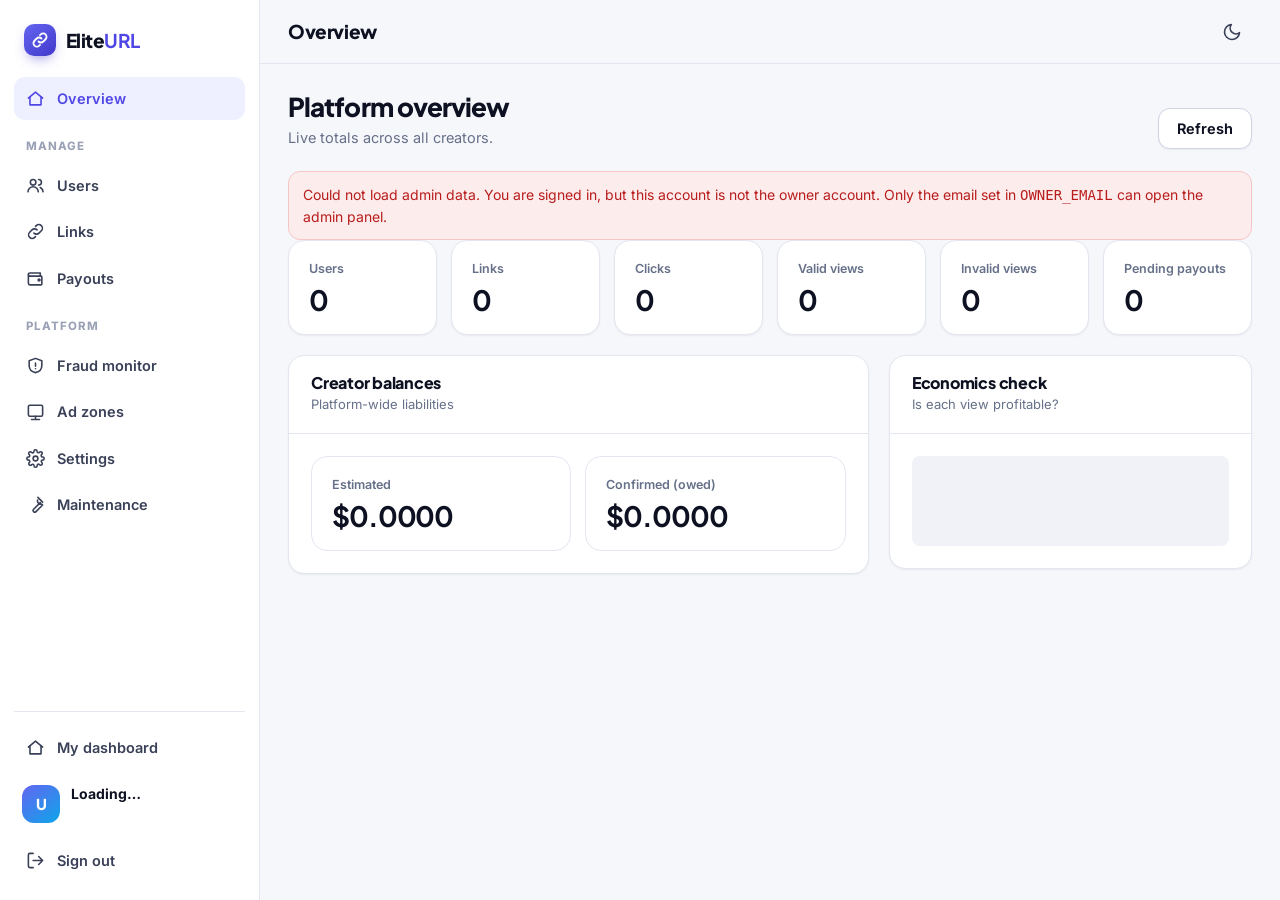
==== commit fc6fc3d9: "Add files via upload" ====
--- a/admin.html
+++ b/admin.html
@@ -16,7 +16,7 @@
 <link rel="preconnect" href="https://fonts.googleapis.com">
 <link rel="preconnect" href="https://fonts.gstatic.com" crossorigin>
 <link rel="stylesheet" href="https://fonts.googleapis.com/css2?family=Inter:wght@400;500;600;700&family=Plus+Jakarta+Sans:wght@600;700;800&display=swap">
-<link rel="stylesheet" href="/assets/app.css?v=3.0">
+<link rel="stylesheet" href="/assets/app.css?v=3.1">
 </head>
 <body>
 <div class="app">
@@ -115,7 +115,7 @@
 </main></div>
 <div class="scrim" id="scrim"></div>
 </div>
-<script src="/assets/app.js?v=3.0" defer></script>
-<script src="/assets/admin.js?v=3.0" defer></script>
+<script src="/assets/app.js?v=3.1" defer></script>
+<script src="/assets/admin.js?v=3.1" defer></script>
 </body>
 </html>
--- a/assets/app.css
+++ b/assets/app.css
@@ -1,125 +1,551 @@
+/* ==========================================================
+   EliteURL design system  ·  v3
+   Tokens · base · components · layout · utilities
+   ========================================================== */
 :root{
-  --ink:#0b0e1c; --ink-2:#2a2f45; --muted:#646a85; --muted-2:#8b90a8;
-  --accent:#3b3ff2; --accent-2:#6d5cff; --accent-soft:#eef0ff;
-  --line:#e8eaf4; --line-2:#f2f4fa; --bg:#f6f7fc; --card:#ffffff;
-  --ok:#0f7a52; --ok-bg:#e9faf2; --warn:#a86b00; --bad:#c02b2b; --bad-bg:#fdeeee;
-  --r-sm:10px; --r:14px; --r-lg:18px; --r-xl:22px;
-  --sh-1:0 1px 2px rgba(16,24,64,.05);
-  --sh-2:0 8px 24px -18px rgba(16,24,64,.45);
-  --sh-3:0 24px 60px -34px rgba(20,24,80,.35);
-  --font:"Inter var","Inter",-apple-system,BlinkMacSystemFont,"Segoe UI",Roboto,"Helvetica Neue",Arial,sans-serif;
-  --mono:ui-monospace,SFMono-Regular,Menlo,monospace;
+  --bg:#f6f7fb; --surface:#ffffff; --surface-2:#f0f2f8; --surface-3:#e8ebf4;
+  --line:#e3e6ef; --line-2:#cfd4e3;
+  --ink:#0e1121; --body:#394057; --muted:#667089; --faint:#9aa1b6;
+  --brand:#4f46e5; --brand-600:#4338ca; --brand-700:#3730a3; --brand-50:#eef0ff; --brand-100:#dfe2ff; --brand-ink:#ffffff;
+  --money:#047857; --money-bg:#e6f7ef; --money-line:#bfe9d3;
+  --warn:#92400e; --warn-bg:#fff4dd; --warn-line:#f4dca5;
+  --danger:#b91c1c; --danger-bg:#fdecec; --danger-line:#f6c6c6;
+  --info:#1d4ed8; --info-bg:#e8f0ff; --info-line:#c5d7fb;
+  --dark:#0b0e1d; --dark-2:#141831;
+  --r-sm:8px; --r:12px; --r-lg:16px; --r-xl:22px;
+  --sh-sm:0 1px 2px rgba(16,20,48,.06);
+  --sh:0 1px 2px rgba(16,20,48,.05),0 8px 24px -12px rgba(16,20,48,.14);
+  --sh-lg:0 2px 4px rgba(16,20,48,.05),0 28px 60px -28px rgba(16,20,48,.28);
+  --ring:0 0 0 3px rgba(79,70,229,.22);
+  --font:"Inter",ui-sans-serif,system-ui,-apple-system,"Segoe UI",Roboto,"Helvetica Neue",Arial,sans-serif;
+  --font-d:"Plus Jakarta Sans","Inter",ui-sans-serif,system-ui,-apple-system,"Segoe UI",Roboto,Arial,sans-serif;
+  --mono:ui-monospace,SFMono-Regular,Menlo,Consolas,monospace;
+  --hdr:68px;
+  color-scheme:light;
 }
-*{box-sizing:border-box}
-body{margin:0;font-family:var(--font);color:var(--ink);background:var(--bg);
-  font-size:15px;line-height:1.6;letter-spacing:-.006em;
-  -webkit-font-smoothing:antialiased;-moz-osx-font-smoothing:grayscale;
-  text-rendering:optimizeLegibility;font-feature-settings:"cv11","ss01";
-  -webkit-text-size-adjust:100%}
-::selection{background:#dcdcff;color:var(--ink)}
-img,svg{max-width:100%;height:auto}
-a{color:inherit;transition:color .15s}
-:focus-visible{outline:2px solid var(--accent);outline-offset:2px;border-radius:6px}
-a{color:inherit}
-.wrap{max-width:1120px;margin:0 auto;padding:0 20px}
-header{background:rgba(255,255,255,.92);backdrop-filter:saturate(180%) blur(12px);-webkit-backdrop-filter:saturate(180%) blur(12px);border-bottom:1px solid var(--line);position:sticky;top:0;z-index:20}
-.nav{display:flex;align-items:center;justify-content:space-between;height:62px}
-.brand{font-weight:900;letter-spacing:.13em;font-size:14px;color:var(--accent);text-decoration:none;white-space:nowrap;transition:opacity .15s}
-.nav-right{display:flex;align-items:center;gap:14px}
-.nav-right a{font-size:13px;color:var(--muted);text-decoration:none;font-weight:500}
-.nav-right a:hover{color:var(--ink)}
-.who{font-size:13px;color:var(--muted);max-width:130px;overflow:hidden;text-overflow:ellipsis;white-space:nowrap}
-
-.btn{display:inline-flex;align-items:center;justify-content:center;gap:7px;
-  padding:12px 20px;border-radius:var(--r-sm);font-size:14px;font-weight:700;letter-spacing:-.01em;
-  text-decoration:none;border:0;cursor:pointer;font-family:inherit;
-  transition:transform .12s,background .18s,box-shadow .18s,border-color .18s}
-.btn:active{transform:scale(.975)}
-.btn-primary{background:linear-gradient(100deg,var(--accent),var(--accent-2));color:#fff;box-shadow:0 10px 22px -14px var(--accent)}
-.btn-primary:hover{box-shadow:0 14px 28px -14px var(--accent);transform:translateY(-1px)}
-.btn-primary:disabled{background:#c8cbe0;cursor:not-allowed}
-.btn-ghost{background:#fff;color:var(--ink);border:1px solid var(--line)}
-.btn-ghost:hover{border-color:#c9cce0}
-.btn-sm{padding:8px 13px;font-size:13px;border-radius:9px}
-
-/* auth */
-.auth{min-height:100vh;display:flex;align-items:center;justify-content:center;padding:28px 18px}
-.auth-card{background:var(--card);border:1px solid var(--line);border-radius:var(--r-xl);padding:34px 30px;
-  width:100%;max-width:420px;box-shadow:var(--sh-3)}
-.auth-card h1{font-size:clamp(22px,5vw,26px);letter-spacing:-.03em;margin:0 0 7px;font-weight:800}
-.auth-card .sub{color:var(--muted);font-size:14px;margin:0 0 26px}
+:root[data-theme="dark"]{
+  --bg:#0a0c18; --surface:#11142a; --surface-2:#171b36; --surface-3:#1e2342;
+  --line:#242a4a; --line-2:#323a63;
+  --ink:#f1f3fb; --body:#c4c9de; --muted:#8f97b6; --faint:#6a7294;
+  --brand:#7c78ff; --brand-600:#8f8bff; --brand-700:#a9a6ff; --brand-50:#1b1f45; --brand-100:#262b5e; --brand-ink:#0a0c18;
+  --money:#4ade9b; --money-bg:#0f2a21; --money-line:#1b4d3a;
+  --warn:#fbbf6a; --warn-bg:#2d2310; --warn-line:#5a4417;
+  --danger:#ff8f8f; --danger-bg:#2e1416; --danger-line:#5d2a2d;
+  --info:#8db3ff; --info-bg:#12204a; --info-line:#243a78;
+  --dark:#070913; --dark-2:#0e1124;
+  --sh-sm:0 1px 2px rgba(0,0,0,.4);
+  --sh:0 1px 2px rgba(0,0,0,.35),0 10px 28px -14px rgba(0,0,0,.6);
+  --sh-lg:0 2px 4px rgba(0,0,0,.4),0 30px 64px -28px rgba(0,0,0,.8);
+  --ring:0 0 0 3px rgba(124,120,255,.35);
+  color-scheme:dark;
+}
+
+/* ---------- base ---------- */
+*,*::before,*::after{box-sizing:border-box}
+html{-webkit-text-size-adjust:100%;scroll-behavior:smooth;scroll-padding-top:calc(var(--hdr) + 16px)}
+body{margin:0;font-family:var(--font);font-size:16px;line-height:1.6;color:var(--body);background:var(--bg);-webkit-font-smoothing:antialiased;text-rendering:optimizeLegibility;overflow-x:hidden}
+h1,h2,h3,h4{font-family:var(--font-d);color:var(--ink);margin:0;line-height:1.15;letter-spacing:-.025em;font-weight:800}
+p{margin:0}
+a{color:var(--brand);text-decoration:none}
+a:hover{text-decoration:underline;text-underline-offset:3px}
+img,svg{max-width:100%}
+button,input,select,textarea{font:inherit;color:inherit}
+:focus-visible{outline:2px solid var(--brand);outline-offset:2px;border-radius:6px}
+::selection{background:var(--brand-100);color:var(--ink)}
+.sr-only{position:absolute;width:1px;height:1px;overflow:hidden;clip:rect(0 0 0 0);white-space:nowrap}
+.skip{position:absolute;left:-999px;top:8px;background:var(--ink);color:var(--bg);padding:10px 16px;border-radius:8px;z-index:200}
+.skip:focus{left:8px}
+.container{width:100%;max-width:1160px;margin:0 auto;padding:0 24px}
+.container-sm{max-width:820px}
+.hide{display:none!important}
+.mono{font-family:var(--mono)}
+.muted{color:var(--muted)}
+.center{text-align:center}
+.nowrap{white-space:nowrap}
+.money{color:var(--money)}
+
+/* ---------- brand ---------- */
+.brand{display:inline-flex;align-items:center;gap:10px;font-family:var(--font-d);font-weight:800;font-size:19px;letter-spacing:-.03em;color:var(--ink)}
+.brand:hover{text-decoration:none}
+.brand .mark{width:32px;height:32px;flex:none;border-radius:10px;background:linear-gradient(140deg,#6366f1,#4338ca);display:grid;place-items:center;box-shadow:0 6px 14px -6px rgba(67,56,202,.7)}
+.brand .mark svg{width:18px;height:18px;stroke:#fff;fill:none;stroke-width:2.4;stroke-linecap:round;stroke-linejoin:round}
+.brand b{color:var(--brand)}
+
+/* ---------- buttons ---------- */
+.btn{display:inline-flex;align-items:center;justify-content:center;gap:8px;padding:11px 18px;border-radius:var(--r);border:1px solid transparent;font-weight:650;font-size:14.5px;line-height:1.2;cursor:pointer;text-decoration:none;white-space:nowrap;transition:background .15s,border-color .15s,box-shadow .15s,transform .12s,color .15s;-webkit-tap-highlight-color:transparent}
+.btn:hover{text-decoration:none}
+.btn:active{transform:translateY(1px)}
+.btn:disabled,.btn[aria-disabled="true"]{opacity:.55;cursor:not-allowed;transform:none}
+.btn svg{width:17px;height:17px;flex:none;stroke:currentColor;fill:none;stroke-width:2;stroke-linecap:round;stroke-linejoin:round}
+.btn-primary{background:var(--brand);color:var(--brand-ink);box-shadow:0 1px 2px rgba(67,56,202,.35),inset 0 1px 0 rgba(255,255,255,.14)}
+.btn-primary:hover{background:var(--brand-600);color:var(--brand-ink)}
+.btn-dark{background:var(--ink);color:var(--bg)}
+.btn-dark:hover{opacity:.9;color:var(--bg)}
+.btn-secondary{background:var(--surface);color:var(--ink);border-color:var(--line-2);box-shadow:var(--sh-sm)}
+.btn-secondary:hover{background:var(--surface-2);color:var(--ink)}
+.btn-ghost{background:transparent;color:var(--body)}
+.btn-ghost:hover{background:var(--surface-2);color:var(--ink)}
+.btn-danger{background:var(--danger-bg);color:var(--danger);border-color:var(--danger-line)}
+.btn-danger:hover{background:var(--danger);color:#fff;border-color:var(--danger)}
+.btn-success{background:var(--money);color:#fff}
+.btn-sm{padding:7px 12px;font-size:13px;border-radius:9px}
+.btn-lg{padding:15px 26px;font-size:16px;border-radius:14px}
+.btn-block{width:100%}
+.btn .spin{width:15px;height:15px;border-radius:50%;border:2px solid currentColor;border-right-color:transparent;animation:spin .7s linear infinite}
+@keyframes spin{to{transform:rotate(360deg)}}
+
+/* ---------- forms ---------- */
 .field{margin-bottom:16px}
-label{display:block;font-size:11px;font-weight:750;color:var(--muted-2);margin-bottom:7px;letter-spacing:.075em;text-transform:uppercase}
-input,select,textarea{width:100%;padding:13px 15px;font-size:15px;font-family:inherit;
-  border:1px solid var(--line);border-radius:var(--r-sm);background:#fbfcff;outline:none;color:var(--ink);
-  transition:border-color .15s,box-shadow .15s,background .15s;letter-spacing:-.005em}
-input::placeholder,textarea::placeholder{color:#a8adc4}
-input:focus,select:focus,textarea:focus{border-color:#9a9cff;box-shadow:0 0 0 3.5px #eeeefe;background:#fff}
-.btn-block{width:100%;padding:14px;font-size:15px;margin-top:6px}
-.msg{font-size:13px;margin-top:14px;padding:11px 13px;border-radius:10px;display:none}
-.msg.show{display:block}
-.msg.err{background:#fdeeee;color:var(--bad)}
-.msg.ok{background:#eafaf2;color:var(--ok)}
-.alt{text-align:center;font-size:13px;color:var(--muted);margin-top:22px}
-.alt a{color:var(--accent);font-weight:650;text-decoration:none}
-
-/* app layout */
-main{padding:30px 0 60px}
-h1.page{font-size:clamp(22px,5vw,28px);line-height:1.18;letter-spacing:-.032em;margin:0 0 8px;font-weight:800}
-h2,h3{letter-spacing:-.02em}
-.page-sub{color:var(--muted);font-size:14.5px;margin:0 0 26px;max-width:60ch;line-height:1.55}
-.cards{display:grid;gap:14px;grid-template-columns:repeat(auto-fit,minmax(160px,1fr));margin-bottom:26px}
-.kpi{background:var(--card);border:1px solid var(--line);border-radius:var(--r);padding:18px;
-  box-shadow:var(--sh-1);transition:transform .18s cubic-bezier(.2,.8,.2,1),box-shadow .18s,border-color .18s}
-.kpi:hover{transform:translateY(-2px);box-shadow:var(--sh-2);border-color:#dcdff0}
-.kpi span{font-size:10.5px;color:var(--muted-2);text-transform:uppercase;letter-spacing:.09em;font-weight:700}
-.kpi b{display:block;font-size:clamp(21px,5vw,26px);line-height:1.1;letter-spacing:-.03em;margin-top:9px;
-  font-weight:800;font-variant-numeric:tabular-nums}
-.kpi b.money{color:var(--accent)}
-.panel{background:var(--card);border:1px solid var(--line);border-radius:var(--r-lg);padding:22px;
-  margin-bottom:18px;box-shadow:var(--sh-1)}
-.panel h2{font-size:16.5px;margin:0 0 16px;letter-spacing:-.022em;font-weight:750}
-.row{display:flex;gap:10px;flex-wrap:wrap}
-.row input{flex:1 1 260px;min-width:0}
-.out{margin-top:14px;display:none}
-.out.show{display:block}
-.out a{display:block;background:#eafaf2;border:1px solid #c9ecd9;color:#0d6b47;font-weight:700;padding:13px;border-radius:11px;text-decoration:none;word-break:break-all;text-align:center;font-size:14px}
-table{width:100%;border-collapse:collapse;font-size:13px}
-th{text-align:left;padding:11px 13px;background:#fafbff;border-bottom:1px solid var(--line);font-size:10.5px;text-transform:uppercase;letter-spacing:.08em;color:var(--muted-2);font-weight:750}
-td{padding:13px;border-bottom:1px solid var(--line-2);color:var(--ink-2);vertical-align:middle;font-size:13.5px}
-tr:last-child td{border-bottom:0}
-.td-url{max-width:240px;overflow:hidden;text-overflow:ellipsis;white-space:nowrap;color:var(--muted)}
-.pill{display:inline-block;padding:3px 9px;border-radius:99px;font-size:11px;font-weight:700;background:#eef0ff;color:var(--accent)}
-.pill.off{background:#f0f0f5;color:var(--muted)}
-.empty{text-align:center;color:var(--muted);font-size:14px;padding:28px 0}
-.tabs{display:flex;gap:6px;overflow-x:auto;border-bottom:1px solid var(--line);margin-bottom:22px;padding-bottom:2px}
-.tabs button{background:none;border:0;padding:11px 15px;font-size:14px;font-weight:650;letter-spacing:-.01em;
-  color:var(--muted);cursor:pointer;border-bottom:2.5px solid transparent;font-family:inherit;white-space:nowrap;
-  transition:color .15s,border-color .15s}
-.tabs button:hover{color:var(--ink-2)}
-.tabs button.on{color:var(--accent);border-bottom-color:var(--accent)}
-.hide{display:none}
-.foot{padding:26px 0;text-align:center;color:var(--muted);font-size:12px}
-@media(max-width:640px){ .who{display:none} .td-url{max-width:120px} }
-
-/* ---- responsive polish ---- */
-@media(max-width:640px){
-  body{font-size:14.5px}
-  .wrap{padding:0 15px}
-  main{padding:22px 0 46px}
-  .panel{padding:18px;border-radius:16px}
-  .kpi{padding:15px}
-  .cards{gap:11px;grid-template-columns:repeat(2,1fr)}
-  .btn{padding:11px 16px;font-size:13.5px}
-  .tabs{margin-bottom:18px}
+.field>label,.label{display:block;font-size:13px;font-weight:650;color:var(--ink);margin-bottom:7px}
+.field .hint{font-size:12.5px;color:var(--muted);margin-top:6px;line-height:1.5}
+.input,.select,.textarea{width:100%;padding:12px 14px;font-size:15px;line-height:1.4;background:var(--surface);color:var(--ink);border:1px solid var(--line-2);border-radius:var(--r);outline:none;transition:border-color .15s,box-shadow .15s,background .15s}
+.input::placeholder,.textarea::placeholder{color:var(--faint)}
+.input:hover,.select:hover,.textarea:hover{border-color:var(--faint)}
+.input:focus,.select:focus,.textarea:focus{border-color:var(--brand);box-shadow:var(--ring)}
+.input[readonly]{background:var(--surface-2);color:var(--muted)}
+.textarea{resize:vertical;min-height:96px}
+.select{appearance:none;-webkit-appearance:none;padding-right:38px;background-image:url("data:image/svg+xml,%3Csvg xmlns='http://www.w3.org/2000/svg' width='16' height='16' viewBox='0 0 24 24' fill='none' stroke='%23667089' stroke-width='2.4' stroke-linecap='round' stroke-linejoin='round'%3E%3Cpath d='m6 9 6 6 6-6'/%3E%3C/svg%3E");background-repeat:no-repeat;background-position:right 12px center}
+.input-group{position:relative}
+.input-group .input{padding-right:70px}
+.input-group .tgl{position:absolute;right:8px;top:50%;transform:translateY(-50%);background:none;border:0;padding:6px 8px;font-size:12.5px;font-weight:650;color:var(--muted);cursor:pointer;border-radius:8px}
+.input-group .tgl:hover{color:var(--ink);background:var(--surface-2)}
+.row{display:flex;gap:14px;flex-wrap:wrap}
+.row>.field{flex:1 1 200px}
+.check{display:flex;align-items:center;gap:10px;font-size:14px;color:var(--body);cursor:pointer;user-select:none}
+.check input{appearance:none;-webkit-appearance:none;width:19px;height:19px;border:1.5px solid var(--line-2);border-radius:6px;background:var(--surface);display:grid;place-items:center;cursor:pointer;flex:none;transition:.15s;margin:0}
+.check input:checked{background:var(--brand);border-color:var(--brand)}
+.check input:checked::after{content:"";width:9px;height:5px;border:2px solid #fff;border-top:0;border-right:0;transform:rotate(-45deg) translate(1px,-1px)}
+.check input:focus-visible{box-shadow:var(--ring)}
+.switch{position:relative;display:inline-block;width:42px;height:24px;flex:none}
+.switch input{position:absolute;opacity:0;inset:0;width:100%;height:100%;margin:0;cursor:pointer;z-index:2}
+.switch i{position:absolute;inset:0;background:var(--line-2);border-radius:99px;transition:.2s}
+.switch i::after{content:"";position:absolute;left:3px;top:3px;width:18px;height:18px;border-radius:50%;background:#fff;box-shadow:0 1px 3px rgba(0,0,0,.3);transition:.2s}
+.switch input:checked+i{background:var(--brand)}
+.switch input:checked+i::after{transform:translateX(18px)}
+.switch input:focus-visible+i{box-shadow:var(--ring)}
+
+/* ---------- messages / badges ---------- */
+.alert{display:none;padding:12px 14px;border-radius:var(--r);font-size:14px;line-height:1.5;border:1px solid transparent;margin-top:14px}
+.alert.show{display:block}
+.alert.err{background:var(--danger-bg);color:var(--danger);border-color:var(--danger-line)}
+.alert.ok{background:var(--money-bg);color:var(--money);border-color:var(--money-line)}
+.alert.warn{background:var(--warn-bg);color:var(--warn);border-color:var(--warn-line)}
+.alert.info{background:var(--info-bg);color:var(--info);border-color:var(--info-line)}
+.alert.static{display:block}
+#w-pending-note{margin:0 0 16px}
+.badge{display:inline-flex;align-items:center;gap:6px;padding:3px 10px;border-radius:99px;font-size:12px;font-weight:700;line-height:1.5;background:var(--surface-2);color:var(--muted);border:1px solid var(--line);white-space:nowrap}
+.badge.ok,.badge.active,.badge.paid{background:var(--money-bg);color:var(--money);border-color:var(--money-line)}
+.badge.warn,.badge.pending{background:var(--warn-bg);color:var(--warn);border-color:var(--warn-line)}
+.badge.err,.badge.rejected,.badge.blocked,.badge.disabled{background:var(--danger-bg);color:var(--danger);border-color:var(--danger-line)}
+.badge.info,.badge.approved{background:var(--info-bg);color:var(--info);border-color:var(--info-line)}
+.badge.brand{background:var(--brand-50);color:var(--brand);border-color:var(--brand-100)}
+.dot{width:7px;height:7px;border-radius:50%;background:currentColor;display:inline-block}
+
+/* ---------- cards / panels ---------- */
+.card{background:var(--surface);border:1px solid var(--line);border-radius:var(--r-lg);padding:24px;box-shadow:var(--sh-sm)}
+.card.hover{transition:transform .2s,box-shadow .2s,border-color .2s}
+.card.hover:hover{transform:translateY(-3px);box-shadow:var(--sh);border-color:var(--line-2)}
+.panel{background:var(--surface);border:1px solid var(--line);border-radius:var(--r-lg);box-shadow:var(--sh-sm);margin-bottom:20px;overflow:hidden}
+.panel-h{display:flex;align-items:center;justify-content:space-between;gap:12px;flex-wrap:wrap;padding:18px 22px;border-bottom:1px solid var(--line)}
+.panel-h h2,.panel-h h3{font-size:16px;letter-spacing:-.015em}
+.panel-h p{font-size:13px;color:var(--muted);margin-top:2px}
+.panel-b{padding:22px}
+.panel-b.flush{padding:0}
+.divider{height:1px;background:var(--line);margin:18px 0;border:0}
+
+/* ---------- public header / nav ---------- */
+.site-header{position:sticky;top:0;z-index:60;height:var(--hdr);background:color-mix(in srgb,var(--bg) 82%,transparent);backdrop-filter:saturate(170%) blur(14px);-webkit-backdrop-filter:saturate(170%) blur(14px);border-bottom:1px solid transparent;transition:border-color .2s,background .2s}
+.site-header.scrolled{border-bottom-color:var(--line);background:color-mix(in srgb,var(--surface) 88%,transparent)}
+.nav{height:100%;display:flex;align-items:center;justify-content:space-between;gap:20px}
+.nav-links{display:flex;align-items:center;gap:4px}
+.nav-links a{padding:8px 13px;border-radius:10px;font-size:14.5px;font-weight:550;color:var(--body)}
+.nav-links a:hover{background:var(--surface-2);color:var(--ink);text-decoration:none}
+.nav-links a[aria-current="page"]{color:var(--brand);background:var(--brand-50)}
+.nav-actions{display:flex;align-items:center;gap:8px}
+.icon-btn{width:40px;height:40px;display:inline-grid;place-items:center;border-radius:11px;border:1px solid transparent;background:transparent;color:var(--body);cursor:pointer;transition:.15s}
+.icon-btn:hover{background:var(--surface-2);color:var(--ink)}
+.icon-btn svg{width:20px;height:20px;stroke:currentColor;fill:none;stroke-width:2;stroke-linecap:round;stroke-linejoin:round}
+.theme-btn .i-moon{display:none}
+:root[data-theme="dark"] .theme-btn .i-sun{display:none}
+:root[data-theme="dark"] .theme-btn .i-moon{display:block}
+.theme-btn .i-moon{display:block}.theme-btn .i-sun{display:none}
+.burger{display:none}
+.mobile-menu{display:none;position:fixed;inset:var(--hdr) 0 0 0;z-index:59;background:var(--bg);padding:16px 20px 28px;overflow:auto;flex-direction:column;gap:4px;border-top:1px solid var(--line)}
+.mobile-menu.open{display:flex}
+.mobile-menu a.ml{padding:14px 12px;border-radius:12px;font-size:17px;font-weight:600;color:var(--ink);border-bottom:1px solid var(--line)}
+.mobile-menu .mm-cta{display:grid;gap:10px;margin-top:20px}
+@media(max-width:940px){.nav-links{display:none}.burger{display:inline-grid}.nav-actions .hide-m{display:none}}
+
+/* ---------- hero / sections ---------- */
+.hero{position:relative;padding:72px 0 0;text-align:center;isolation:isolate;overflow:hidden}
+.hero::before{content:"";position:absolute;inset:-120px -10% auto -10%;height:640px;z-index:-1;background:radial-gradient(55% 60% at 50% 0%,rgba(99,102,241,.2),transparent 70%),radial-gradient(35% 45% at 88% 12%,rgba(14,165,233,.12),transparent 70%),radial-gradient(35% 45% at 10% 18%,rgba(16,185,129,.1),transparent 70%)}
+.hero::after{content:"";position:absolute;inset:0 0 auto 0;height:560px;z-index:-1;background-image:linear-gradient(var(--line) 1px,transparent 1px),linear-gradient(90deg,var(--line) 1px,transparent 1px);background-size:56px 56px;opacity:.5;-webkit-mask-image:radial-gradient(60% 70% at 50% 0%,#000,transparent 75%);mask-image:radial-gradient(60% 70% at 50% 0%,#000,transparent 75%)}
+.eyebrow{display:inline-flex;align-items:center;gap:9px;padding:6px 14px 6px 8px;border-radius:99px;background:var(--surface);border:1px solid var(--line);font-size:13px;font-weight:600;color:var(--body);box-shadow:var(--sh-sm);margin-bottom:26px}
+.eyebrow .tag{background:var(--brand);color:var(--brand-ink);font-size:11px;font-weight:800;letter-spacing:.04em;padding:3px 9px;border-radius:99px;text-transform:uppercase}
+.display{font-size:clamp(36px,5.6vw,62px);line-height:1.06;letter-spacing:-.045em;font-weight:800;max-width:1000px;text-wrap:balance;margin:0 auto 22px}
+.grad{background:linear-gradient(100deg,#4f46e5 10%,#0ea5e9 60%,#10b981);-webkit-background-clip:text;background-clip:text;color:transparent}
+.lead{font-size:clamp(16px,2.1vw,19px);line-height:1.65;color:var(--body);max-width:640px;margin:0 auto 32px}
+.section{padding:88px 0}
+.section.tint{background:var(--surface);border-top:1px solid var(--line);border-bottom:1px solid var(--line)}
+.sec-head{max-width:660px;margin:0 auto 52px;text-align:center}
+.sec-head.left{margin-left:0;text-align:left}
+.kicker{display:inline-block;font-size:12.5px;font-weight:750;letter-spacing:.09em;text-transform:uppercase;color:var(--brand);margin-bottom:12px}
+.h2{font-size:clamp(28px,3.8vw,42px);letter-spacing:-.04em;margin-bottom:14px}
+.sub{font-size:17px;color:var(--body);line-height:1.65}
+@media(max-width:700px){.section{padding:64px 0}.hero{padding-top:48px}.sec-head{margin-bottom:36px}}
+
+/* shorten box */
+.shorten{max-width:680px;margin:0 auto;background:var(--surface);border:1px solid var(--line);border-radius:20px;padding:10px;box-shadow:var(--sh-lg);text-align:left}
+.shorten form{display:flex;gap:8px}
+.shorten .in{flex:1;display:flex;align-items:center;gap:10px;padding:0 12px;border-radius:13px;background:var(--surface-2);border:1px solid transparent;transition:.15s}
+.shorten .in:focus-within{background:var(--surface);border-color:var(--brand);box-shadow:var(--ring)}
+.shorten .in svg{width:19px;height:19px;stroke:var(--muted);fill:none;stroke-width:2;stroke-linecap:round;stroke-linejoin:round;flex:none}
+.shorten input{flex:1;min-width:0;border:0;background:transparent;outline:none;padding:15px 0;font-size:16px;color:var(--ink)}
+.shorten input::placeholder{color:var(--faint)}
+.shorten-res{display:none;margin-top:10px;padding:14px;border-radius:13px;background:var(--money-bg);border:1px solid var(--money-line);align-items:center;gap:12px;justify-content:space-between;flex-wrap:wrap}
+.shorten-res.show{display:flex;animation:pop .35s ease}
+.shorten-res a{font-weight:750;color:var(--money);word-break:break-all;font-size:16px}
+@keyframes pop{from{opacity:0;transform:translateY(6px) scale(.98)}to{opacity:1;transform:none}}
+.shorten-err{display:none;margin:10px 4px 2px;font-size:13.5px;color:var(--danger)}
+.shorten-err.show{display:block}
+.trust-row{display:flex;justify-content:center;gap:10px 26px;flex-wrap:wrap;margin-top:22px;font-size:13.5px;color:var(--muted)}
+.trust-row span{display:inline-flex;align-items:center;gap:7px}
+.trust-row svg{width:16px;height:16px;stroke:var(--money);fill:none;stroke-width:2.6;stroke-linecap:round;stroke-linejoin:round}
+@media(max-width:560px){.shorten form{flex-direction:column}.shorten .btn{width:100%}}
+
+/* product preview */
+.preview{max-width:980px;margin:64px auto 0;position:relative}
+.preview-frame{border:1px solid var(--line);border-radius:20px 20px 0 0;background:var(--surface);box-shadow:var(--sh-lg);overflow:hidden;text-align:left;border-bottom:0}
+.pv-bar{display:flex;align-items:center;gap:7px;padding:12px 16px;border-bottom:1px solid var(--line);background:var(--surface-2)}
+.pv-bar i{width:10px;height:10px;border-radius:50%;background:var(--line-2);display:block}
+.pv-bar .url{margin-left:12px;flex:1;max-width:320px;font-size:12px;color:var(--muted);background:var(--surface);border:1px solid var(--line);border-radius:7px;padding:3px 10px}
+.pv-bar .sample{margin-left:auto;font-size:11px;font-weight:700;color:var(--muted);letter-spacing:.06em;text-transform:uppercase}
+.pv-body{display:grid;grid-template-columns:200px 1fr;min-height:340px}
+.pv-side{padding:16px 12px;border-right:1px solid var(--line);background:var(--surface)}
+.pv-side div{display:flex;align-items:center;gap:9px;padding:9px 10px;border-radius:9px;font-size:13px;font-weight:550;color:var(--muted)}
+.pv-side div::before{content:"";width:14px;height:14px;border-radius:4px;background:var(--surface-3)}
+.pv-side div.on{background:var(--brand-50);color:var(--brand);font-weight:700}
+.pv-side div.on::before{background:var(--brand)}
+.pv-main{padding:22px;background:var(--bg)}
+.pv-kpis{display:grid;grid-template-columns:repeat(3,1fr);gap:12px;margin-bottom:16px}
+.pv-kpi{background:var(--surface);border:1px solid var(--line);border-radius:12px;padding:14px}
+.pv-kpi span{display:block;font-size:11px;font-weight:700;letter-spacing:.06em;text-transform:uppercase;color:var(--muted)}
+.pv-kpi b{display:block;font-family:var(--font-d);font-size:24px;color:var(--ink);margin-top:4px;letter-spacing:-.03em}
+.pv-kpi b.m{color:var(--money)}
+.pv-chart{background:var(--surface);border:1px solid var(--line);border-radius:12px;padding:16px;display:flex;align-items:flex-end;gap:10px;height:150px}
+.pv-chart i{flex:1;border-radius:6px 6px 2px 2px;background:linear-gradient(180deg,#6366f1,#4338ca);transform-origin:bottom;animation:grow 1.1s cubic-bezier(.2,.8,.2,1) both}
+.pv-chart i:nth-child(odd){background:linear-gradient(180deg,#38bdf8,#4f46e5)}
+@keyframes grow{from{transform:scaleY(0)}}
+.preview::after{content:"";position:absolute;left:0;right:0;bottom:0;height:90px;background:linear-gradient(180deg,transparent,var(--bg));pointer-events:none}
+@media(max-width:760px){.pv-body{grid-template-columns:1fr}.pv-side{display:none}.pv-kpis{grid-template-columns:1fr 1fr 1fr;gap:8px}.pv-kpi b{font-size:18px}}
+
+/* stat strip */
+.strip{margin-top:0;border-top:1px solid var(--line);border-bottom:1px solid var(--line);background:var(--surface)}
+.strip-in{display:grid;grid-template-columns:repeat(4,1fr)}
+.strip .stat{padding:30px 16px;text-align:center;border-right:1px solid var(--line)}
+.strip .stat:last-child{border-right:0}
+.strip .stat b{display:block;font-family:var(--font-d);font-size:32px;letter-spacing:-.04em;color:var(--ink);line-height:1.1}
+.strip .stat span{display:block;margin-top:6px;font-size:13px;color:var(--muted);font-weight:550}
+@media(max-width:720px){.strip-in{grid-template-columns:1fr 1fr}.strip .stat:nth-child(2){border-right:0}.strip .stat:nth-child(-n+2){border-bottom:1px solid var(--line)}}
+
+/* steps & features */
+.grid{display:grid;gap:18px}
+.grid.c2{grid-template-columns:repeat(2,1fr)}
+.grid.c3{grid-template-columns:repeat(3,1fr)}
+.grid.c4{grid-template-columns:repeat(4,1fr)}
+@media(max-width:980px){.grid.c3,.grid.c4{grid-template-columns:repeat(2,1fr)}}
+@media(max-width:640px){.grid.c2,.grid.c3,.grid.c4{grid-template-columns:1fr}}
+.step{position:relative;padding:28px}
+.step .n{width:36px;height:36px;border-radius:11px;background:var(--brand-50);color:var(--brand);display:grid;place-items:center;font-family:var(--font-d);font-weight:800;margin-bottom:18px;border:1px solid var(--brand-100)}
+.step h3,.feat h3{font-size:18px;margin-bottom:8px;letter-spacing:-.02em}
+.step p,.feat p{font-size:15px;line-height:1.65;color:var(--body)}
+.feat{padding:26px}
+.feat .ico{width:44px;height:44px;border-radius:13px;background:var(--brand-50);border:1px solid var(--brand-100);display:grid;place-items:center;margin-bottom:18px;transition:transform .25s}
+.feat:hover .ico{transform:translateY(-2px) rotate(-4deg)}
+.feat .ico svg{width:22px;height:22px;stroke:var(--brand);fill:none;stroke-width:1.9;stroke-linecap:round;stroke-linejoin:round}
+.feat .ico.g{background:var(--money-bg);border-color:var(--money-line)}.feat .ico.g svg{stroke:var(--money)}
+.feat .ico.a{background:var(--warn-bg);border-color:var(--warn-line)}.feat .ico.a svg{stroke:var(--warn)}
+.feat .ico.b{background:var(--info-bg);border-color:var(--info-line)}.feat .ico.b svg{stroke:var(--info)}
+
+/* rates + calculator */
+.split{display:grid;grid-template-columns:1.1fr .9fr;gap:24px;align-items:start}
+@media(max-width:900px){.split{grid-template-columns:1fr}}
+.rate-list{list-style:none;margin:0;padding:0}
+.rate-list li{display:flex;align-items:center;justify-content:space-between;gap:12px;padding:14px 22px;border-bottom:1px solid var(--line);font-size:15px}
+.rate-list li:last-child{border-bottom:0}
+.rate-list .cc{display:inline-grid;place-items:center;min-width:38px;height:24px;padding:0 6px;border-radius:7px;background:var(--brand-50);color:var(--brand);font-size:11.5px;font-weight:800;margin-right:12px}
+.rate-list .v{font-weight:800;color:var(--money);font-family:var(--font-d);font-size:16px}
+.rate-list .v small{font-family:var(--font);font-weight:500;color:var(--muted);font-size:12px}
+.calc-out{display:flex;align-items:flex-end;justify-content:space-between;gap:12px;padding:18px;border-radius:14px;background:var(--brand-50);border:1px solid var(--brand-100);margin-top:6px}
+.calc-out span{font-size:13px;color:var(--muted);font-weight:600}
+.calc-out b{font-family:var(--font-d);font-size:34px;color:var(--brand);letter-spacing:-.04em;line-height:1}
+input[type=range]{-webkit-appearance:none;appearance:none;width:100%;height:6px;border-radius:99px;background:var(--surface-3);outline:none}
+input[type=range]::-webkit-slider-thumb{-webkit-appearance:none;width:22px;height:22px;border-radius:50%;background:var(--brand);border:3px solid var(--surface);box-shadow:0 1px 4px rgba(0,0,0,.3);cursor:pointer}
+input[type=range]::-moz-range-thumb{width:18px;height:18px;border-radius:50%;background:var(--brand);border:3px solid var(--surface);cursor:pointer}
+
+/* faq */
+.faq{max-width:820px;margin:0 auto}
+.faq details{border-bottom:1px solid var(--line)}
+.faq summary{list-style:none;cursor:pointer;display:flex;align-items:center;justify-content:space-between;gap:16px;padding:22px 4px;font-family:var(--font-d);font-weight:700;font-size:17.5px;color:var(--ink);letter-spacing:-.015em}
+.faq summary::-webkit-details-marker{display:none}
+.faq summary::after{content:"";width:22px;height:22px;flex:none;background:var(--muted);-webkit-mask:url("data:image/svg+xml,%3Csvg xmlns='http://www.w3.org/2000/svg' viewBox='0 0 24 24' fill='none' stroke='black' stroke-width='2.4' stroke-linecap='round'%3E%3Cpath d='M12 5v14M5 12h14'/%3E%3C/svg%3E") center/contain no-repeat;mask:url("data:image/svg+xml,%3Csvg xmlns='http://www.w3.org/2000/svg' viewBox='0 0 24 24' fill='none' stroke='black' stroke-width='2.4' stroke-linecap='round'%3E%3Cpath d='M12 5v14M5 12h14'/%3E%3C/svg%3E") center/contain no-repeat;transition:transform .25s}
+.faq details[open] summary::after{transform:rotate(45deg);background:var(--brand)}
+.faq details p{padding:0 4px 22px;max-width:720px;font-size:16px;line-height:1.7}
+
+/* cta band */
+.cta-band{position:relative;overflow:hidden;border-radius:28px;background:linear-gradient(135deg,#312e81,#4338ca 55%,#1d4ed8);color:#fff;padding:64px 32px;text-align:center;isolation:isolate}
+.cta-band::before{content:"";position:absolute;inset:-40% -10% auto auto;width:520px;height:520px;border-radius:50%;background:radial-gradient(circle,rgba(255,255,255,.18),transparent 65%);z-index:-1}
+.cta-band h2{color:#fff;font-size:clamp(28px,4vw,42px);margin-bottom:14px}
+.cta-band p{color:#d6d9ff;max-width:520px;margin:0 auto 28px;font-size:17px}
+.cta-band .btn-primary{background:#fff;color:#312e81}
+.cta-band .btn-primary:hover{background:#eef0ff;color:#312e81}
+
+/* footer */
+.site-footer{background:var(--surface);border-top:1px solid var(--line);padding:60px 0 28px;margin-top:0}
+.f-grid{display:grid;grid-template-columns:1.6fr 1fr 1fr 1fr;gap:36px;margin-bottom:44px}
+.f-grid h4{font-family:var(--font);font-size:12.5px;letter-spacing:.09em;text-transform:uppercase;color:var(--ink);margin-bottom:16px;font-weight:750}
+.f-grid a{display:block;color:var(--muted);font-size:14.5px;margin-bottom:11px}
+.f-grid a:hover{color:var(--ink);text-decoration:none}
+.f-about{color:var(--muted);font-size:14.5px;line-height:1.7;max-width:320px;margin-top:14px}
+.f-bot{display:flex;justify-content:space-between;gap:14px;flex-wrap:wrap;padding-top:24px;border-top:1px solid var(--line);font-size:13.5px;color:var(--muted)}
+@media(max-width:860px){.f-grid{grid-template-columns:1fr 1fr}.f-grid>div:first-child{grid-column:1/-1}}
+@media(max-width:480px){.f-grid{grid-template-columns:1fr 1fr;gap:28px 16px}}
+
+/* prose (info / blog pages) */
+.page-hero{padding:56px 0 40px;border-bottom:1px solid var(--line);background:var(--surface)}
+.page-hero h1{font-size:clamp(30px,4.6vw,48px);letter-spacing:-.04em;margin-bottom:12px}
+.page-hero p{font-size:18px;color:var(--body);max-width:680px}
+.crumbs{display:flex;gap:8px;flex-wrap:wrap;font-size:13.5px;color:var(--muted);margin-bottom:18px}
+.crumbs a{color:var(--muted)}.crumbs a:hover{color:var(--brand)}
+.crumbs span[aria-hidden]{opacity:.5}
+.prose{max-width:740px;margin:0 auto;padding:48px 24px 72px;font-size:17px;line-height:1.8;color:var(--body)}
+.prose h2{font-size:26px;margin:44px 0 14px;letter-spacing:-.03em}
+.prose h3{font-size:20px;margin:30px 0 10px}
+.prose p{margin:0 0 18px}
+.prose ul,.prose ol{margin:0 0 20px;padding-left:24px}
+.prose li{margin-bottom:9px}
+.prose a{text-decoration:underline;text-underline-offset:3px}
+.prose strong{color:var(--ink)}
+.prose blockquote{margin:24px 0;padding:16px 20px;border-left:3px solid var(--brand);background:var(--brand-50);border-radius:0 var(--r) var(--r) 0;color:var(--ink)}
+.prose table{width:100%;border-collapse:collapse;margin:22px 0;font-size:15px}
+.prose th,.prose td{text-align:left;padding:12px 14px;border-bottom:1px solid var(--line)}
+.prose th{font-size:12px;letter-spacing:.07em;text-transform:uppercase;color:var(--muted)}
+.post-meta{display:flex;gap:14px;flex-wrap:wrap;font-size:14px;color:var(--muted);margin-top:16px}
+.post-card{display:block;padding:26px;border:1px solid var(--line);border-radius:var(--r-lg);background:var(--surface);transition:.2s;color:inherit}
+.post-card:hover{text-decoration:none;border-color:var(--line-2);box-shadow:var(--sh);transform:translateY(-3px)}
+.post-card h3{font-size:20px;margin:10px 0 8px;letter-spacing:-.02em}
+.post-card p{font-size:15px;color:var(--body);line-height:1.65}
+.post-card .more{display:inline-block;margin-top:14px;font-size:14px;font-weight:650;color:var(--brand)}
+.post-cta{margin-top:44px;padding:28px;border-radius:var(--r-lg);background:var(--brand-50);border:1px solid var(--brand-100);text-align:center}
+.post-cta h3{margin:0 0 8px;font-size:22px}
+.post-cta p{margin:0 0 18px}
+
+/* ---------- auth ---------- */
+.auth{min-height:100vh;display:grid;grid-template-columns:minmax(0,1fr) minmax(0,1.05fr)}
+.auth-main{display:flex;flex-direction:column;padding:28px 32px;background:var(--bg)}
+.auth-top{display:flex;justify-content:space-between;align-items:center}
+.auth-center{flex:1;display:flex;align-items:center;justify-content:center;padding:36px 0}
+.auth-card{width:100%;max-width:410px}
+.auth-card h1{font-size:30px;letter-spacing:-.04em;margin-bottom:8px}
+.auth-card .sub{font-size:15.5px;margin-bottom:28px}
+.auth-alt{text-align:center;font-size:14.5px;margin-top:24px;color:var(--body)}
+.auth-alt a{font-weight:700}
+.auth-legal{font-size:12.5px;color:var(--muted);text-align:center;line-height:1.6;margin-top:18px}
+.auth-legal a{color:var(--muted);text-decoration:underline}
+.auth-side{position:relative;background:var(--dark);color:#fff;padding:56px 56px;display:flex;flex-direction:column;justify-content:center;overflow:hidden;isolation:isolate}
+.auth-side::before{content:"";position:absolute;width:560px;height:560px;border-radius:50%;background:radial-gradient(circle,rgba(99,102,241,.55),transparent 65%);top:-200px;right:-180px;z-index:-1}
+.auth-side::after{content:"";position:absolute;width:460px;height:460px;border-radius:50%;background:radial-gradient(circle,rgba(14,165,233,.28),transparent 65%);bottom:-200px;left:-160px;z-index:-1}
+.auth-side h2{color:#fff;font-size:clamp(28px,3vw,40px);letter-spacing:-.04em;margin-bottom:30px;max-width:440px;line-height:1.12}
+.auth-side h2 em{font-style:normal;color:#a5b4fc}
+.auth-points{list-style:none;margin:0 0 36px;padding:0;display:grid;gap:18px;max-width:440px}
+.auth-points li{display:flex;gap:14px;align-items:flex-start;color:#bcc2e0;font-size:15px;line-height:1.55}
+.auth-points li b{display:block;color:#fff;font-size:15.5px;margin-bottom:2px}
+.auth-points .t{flex:none;width:26px;height:26px;border-radius:8px;background:rgba(255,255,255,.1);display:grid;place-items:center;margin-top:1px}
+.auth-points .t svg{width:14px;height:14px;stroke:#86efac;fill:none;stroke-width:2.8;stroke-linecap:round;stroke-linejoin:round}
+.auth-mini{max-width:440px;border:1px solid rgba(255,255,255,.12);background:rgba(255,255,255,.05);border-radius:16px;padding:18px 20px;display:flex;align-items:center;gap:16px}
+.auth-mini b{font-family:var(--font-d);font-size:26px;color:#fff;letter-spacing:-.03em}
+.auth-mini span{font-size:13.5px;color:#bcc2e0;line-height:1.5}
+@media(max-width:940px){.auth{grid-template-columns:1fr}.auth-side{display:none}.auth-main{padding:22px 20px}}
+.otp-row{display:flex;gap:10px}
+.otp-row input{width:100%;text-align:center;font-family:var(--mono);font-size:26px;letter-spacing:.5em;padding:14px 8px 14px calc(8px + .5em)}
+.steps-ind{display:flex;gap:6px;margin-bottom:22px}
+.steps-ind i{height:4px;flex:1;border-radius:99px;background:var(--surface-3);transition:.3s}
+.steps-ind i.on{background:var(--brand)}
+.pw-meter{height:5px;border-radius:99px;background:var(--surface-3);margin-top:10px;overflow:hidden}
+.pw-meter i{display:block;height:100%;width:0;border-radius:99px;transition:width .25s,background .25s}
+
+/* ---------- app shell (dashboard / admin) ---------- */
+.app{display:grid;grid-template-columns:260px minmax(0,1fr);min-height:100vh;background:var(--bg)}
+.sidebar{position:sticky;top:0;height:100vh;display:flex;flex-direction:column;background:var(--surface);border-right:1px solid var(--line);padding:18px 14px;z-index:70}
+.sb-brand{padding:6px 10px 20px}
+.sb-nav{display:grid;gap:3px;flex:1;align-content:start;overflow:auto}
+.sb-label{font-size:11.5px;font-weight:750;letter-spacing:.09em;text-transform:uppercase;color:var(--faint);padding:14px 12px 6px}
+.sb-link{display:flex;align-items:center;gap:12px;padding:10px 12px;border-radius:11px;font-size:14.5px;font-weight:600;color:var(--body);background:transparent;border:0;cursor:pointer;width:100%;text-align:left;text-decoration:none;transition:.15s}
+.sb-link:hover{background:var(--surface-2);color:var(--ink);text-decoration:none}
+.sb-link.on{background:var(--brand-50);color:var(--brand)}
+.sb-link svg{width:19px;height:19px;stroke:currentColor;fill:none;stroke-width:2;stroke-linecap:round;stroke-linejoin:round;flex:none}
+.sb-link .cnt{margin-left:auto;background:var(--danger);color:#fff;font-size:11px;font-weight:800;padding:1px 7px;border-radius:99px}
+.sb-foot{border-top:1px solid var(--line);padding-top:14px;display:grid;gap:10px}
+.sb-user{display:flex;align-items:center;gap:11px;padding:6px 8px}
+.avatar{width:38px;height:38px;border-radius:12px;background:linear-gradient(140deg,#6366f1,#0ea5e9);color:#fff;display:grid;place-items:center;font-family:var(--font-d);font-weight:800;font-size:15px;flex:none}
+.sb-user b{display:block;font-size:14px;color:var(--ink);line-height:1.2;max-width:150px;overflow:hidden;text-overflow:ellipsis;white-space:nowrap}
+.sb-user span{display:block;font-size:12px;color:var(--muted);max-width:150px;overflow:hidden;text-overflow:ellipsis;white-space:nowrap}
+.app-main{min-width:0;display:flex;flex-direction:column}
+.topbar{position:sticky;top:0;z-index:50;display:flex;align-items:center;gap:12px;height:64px;padding:0 28px;background:color-mix(in srgb,var(--bg) 85%,transparent);backdrop-filter:blur(12px);-webkit-backdrop-filter:blur(12px);border-bottom:1px solid var(--line)}
+.topbar h1{font-size:19px;letter-spacing:-.02em;flex:1;min-width:0;overflow:hidden;text-overflow:ellipsis;white-space:nowrap}
+.menu-btn{display:none}
+.content{padding:28px;width:100%;max-width:1180px}
+.view{display:none;animation:fadeup .35s ease both}
+.view.on{display:block}
+@keyframes fadeup{from{opacity:0;transform:translateY(8px)}to{opacity:1;transform:none}}
+.scrim{display:none;position:fixed;inset:0;background:rgba(5,7,20,.5);z-index:65;backdrop-filter:blur(2px)}
+@media(max-width:980px){
+  .app{grid-template-columns:1fr}
+  .sidebar{position:fixed;left:0;top:0;bottom:0;width:272px;transform:translateX(-102%);transition:transform .25s ease;box-shadow:var(--sh-lg)}
+  .sidebar.open{transform:none}
+  .sidebar.open~.scrim,.scrim.show{display:block}
+  .menu-btn{display:inline-grid}
+  .topbar{padding:0 16px}
+  .content{padding:18px 16px 40px}
 }
-@media(max-width:380px){
-  .cards{grid-template-columns:1fr}
+
+.page-head{display:flex;justify-content:space-between;align-items:flex-end;gap:16px;flex-wrap:wrap;margin-bottom:22px}
+.page-head h2{font-size:26px;letter-spacing:-.035em}
+.page-head p{color:var(--muted);font-size:14.5px;margin-top:4px}
+
+/* balance hero */
+.balance{position:relative;overflow:hidden;border-radius:var(--r-xl);background:linear-gradient(135deg,#3b3ff2 0%,#5b46f0 45%,#7b5cff 100%);color:#fff;padding:28px;margin-bottom:20px;isolation:isolate}
+.balance::before{content:"";position:absolute;right:-80px;top:-100px;width:360px;height:360px;border-radius:50%;background:radial-gradient(circle,rgba(255,255,255,.28),transparent 65%);z-index:-1}
+.balance-top{display:flex;align-items:flex-start;justify-content:space-between;gap:16px;flex-wrap:wrap;margin-bottom:22px}
+.balance h2{color:#fff;font-size:22px;letter-spacing:-.03em}
+.balance p{color:#c7cbf5;font-size:14px;margin-top:4px}
+.balance-grid{display:grid;grid-template-columns:repeat(3,1fr);gap:14px}
+.bal{background:rgba(255,255,255,.08);border:1px solid rgba(255,255,255,.14);border-radius:16px;padding:16px 18px}
+.bal span{display:block;font-size:12px;font-weight:700;letter-spacing:.07em;text-transform:uppercase;color:#bfc4f3}
+.bal b{display:block;font-family:var(--font-d);font-size:28px;letter-spacing:-.04em;margin:4px 0 2px;line-height:1.15;word-break:break-all}
+.bal i{font-style:normal;font-size:12.5px;color:#aeb4ea}
+.bal.hl{background:rgba(255,255,255,.16);border-color:rgba(255,255,255,.28)}
+.bal.hl b{color:#86efac}
+@media(max-width:700px){.balance{padding:20px}.balance-grid{grid-template-columns:1fr 1fr}.balance-grid .bal:first-child{grid-column:1/-1}.bal b{font-size:22px}}
+
+.kpis{display:grid;grid-template-columns:repeat(4,1fr);gap:14px;margin-bottom:20px}
+.kpis.c3{grid-template-columns:repeat(3,1fr)}
+.kpis.c6{grid-template-columns:repeat(6,1fr)}
+.kpi{background:var(--surface);border:1px solid var(--line);border-radius:var(--r-lg);padding:18px 20px;box-shadow:var(--sh-sm)}
+.kpi span{display:block;font-size:12.5px;color:var(--muted);font-weight:600}
+.kpi b{display:block;font-family:var(--font-d);font-size:28px;letter-spacing:-.04em;color:var(--ink);margin-top:6px;line-height:1.1;word-break:break-all}
+.kpi small{display:block;font-size:12.5px;color:var(--faint);margin-top:6px}
+@media(max-width:1100px){.kpis.c6{grid-template-columns:repeat(3,1fr)}}
+@media(max-width:820px){.kpis,.kpis.c3{grid-template-columns:1fr 1fr}.kpis.c6{grid-template-columns:1fr 1fr}.kpi b{font-size:23px}}
+
+.two{display:grid;grid-template-columns:minmax(0,1.6fr) minmax(0,1fr);gap:20px;align-items:start}
+@media(max-width:1000px){.two{grid-template-columns:minmax(0,1fr)}}
+.two>*,.split>*{min-width:0}
+
+.quick{display:flex;gap:10px;flex-wrap:wrap}
+.quick .input{flex:1 1 260px}
+.quick .input.alias{flex:0 1 180px}
+.opts{display:flex;gap:10px 22px;flex-wrap:wrap;margin-top:16px}
+.subform{margin-top:16px;padding:18px;border:1px dashed var(--line-2);border-radius:var(--r);background:var(--surface-2)}
+.subform .field:last-child{margin-bottom:0}
+.result{display:none;margin-top:16px;padding:14px 16px;border-radius:var(--r);background:var(--money-bg);border:1px solid var(--money-line);align-items:center;justify-content:space-between;gap:12px;flex-wrap:wrap}
+.result.show{display:flex;animation:pop .3s ease}
+.result a{font-weight:750;color:var(--money);word-break:break-all}
+
+/* chart */
+.chart{display:flex;align-items:flex-end;gap:12px;height:190px;padding:8px 4px 0;position:relative}
+.chart .col{flex:1;display:flex;flex-direction:column;align-items:center;justify-content:flex-end;height:100%;position:relative;min-width:0}
+.chart .bar{width:100%;max-width:54px;border-radius:8px 8px 3px 3px;background:linear-gradient(180deg,#818cf8,#4f46e5);min-height:4px;transition:height .7s cubic-bezier(.2,.8,.2,1),filter .15s;transform-origin:bottom}
+.chart .bar.zero{background:var(--surface-3)}
+.chart .col:hover .bar{filter:brightness(1.12)}
+.chart .lbl{font-size:12px;color:var(--muted);margin-top:8px;white-space:nowrap}
+.chart .val{font-size:12.5px;font-weight:750;color:var(--ink);margin-bottom:6px;height:16px}
+.chart .tip{position:absolute;bottom:calc(100% - 20px);left:50%;transform:translate(-50%,0);background:var(--ink);color:var(--bg);font-size:12px;padding:6px 10px;border-radius:8px;white-space:nowrap;opacity:0;pointer-events:none;transition:.15s;z-index:3}
+.chart .col:hover .tip{opacity:1}
+.chart-empty{height:190px;display:grid;place-items:center;text-align:center;color:var(--muted);font-size:14.5px}
+
+/* lists / tables */
+.tbl-wrap{overflow-x:auto;-webkit-overflow-scrolling:touch}
+table.tbl{width:100%;border-collapse:collapse;font-size:14.5px}
+.tbl th{position:sticky;top:0;text-align:left;padding:12px 18px;font-size:12px;font-weight:750;letter-spacing:.06em;text-transform:uppercase;color:var(--muted);background:var(--surface-2);border-bottom:1px solid var(--line);white-space:nowrap}
+.tbl td{padding:14px 18px;border-bottom:1px solid var(--line);vertical-align:middle}
+.tbl tr:last-child td{border-bottom:0}
+.tbl tbody tr{transition:background .12s}
+.tbl tbody tr:hover{background:var(--surface-2)}
+.tbl .num{text-align:right;font-variant-numeric:tabular-nums}
+.tbl .truncate{max-width:340px;overflow:hidden;text-overflow:ellipsis;white-space:nowrap;color:var(--muted)}
+.cell-link{font-weight:700;color:var(--brand)}
+.sub-line{display:block;font-size:12.5px;color:var(--muted);margin-top:2px}
+.act{display:flex;gap:6px;flex-wrap:wrap}
+.link-card{display:none}
+@media(max-width:760px){.tbl-links{display:none}.link-card{display:block;padding:16px;border-bottom:1px solid var(--line)}.link-card:last-child{border-bottom:0}.link-card .top{display:flex;justify-content:space-between;gap:10px;align-items:center}.link-card .dest{color:var(--muted);font-size:13px;margin:6px 0 10px;word-break:break-all}.link-card .meta{display:flex;flex-wrap:wrap;gap:6px 14px;font-size:13px;color:var(--muted);margin-bottom:12px}.link-card .meta b{color:var(--ink)}}
+.empty{padding:44px 20px;text-align:center;color:var(--muted)}
+.empty .em-ico{width:56px;height:56px;border-radius:18px;background:var(--brand-50);border:1px solid var(--brand-100);display:grid;place-items:center;margin:0 auto 16px}
+.empty .em-ico svg{width:26px;height:26px;stroke:var(--brand);fill:none;stroke-width:1.9;stroke-linecap:round;stroke-linejoin:round}
+.empty h4{font-family:var(--font-d);font-size:17px;color:var(--ink);margin-bottom:6px}
+.empty p{font-size:14.5px;max-width:360px;margin:0 auto 16px}
+.skel{background:linear-gradient(90deg,var(--surface-2) 25%,var(--surface-3) 37%,var(--surface-2) 63%);background-size:400% 100%;animation:shimmer 1.3s ease infinite;border-radius:8px;height:16px}
+@keyframes shimmer{0%{background-position:100% 50%}100%{background-position:0 50%}}
+.toolbar{display:flex;gap:10px;flex-wrap:wrap;align-items:center;padding:14px 18px;border-bottom:1px solid var(--line)}
+.toolbar .input,.toolbar .select{width:auto;padding:9px 12px;font-size:14px}
+.toolbar .grow{flex:1 1 220px}
+.seg{display:inline-flex;padding:4px;background:var(--surface-2);border-radius:12px;border:1px solid var(--line);gap:2px;flex-wrap:wrap}
+.seg button{border:0;background:transparent;padding:7px 14px;border-radius:9px;font-size:13.5px;font-weight:650;color:var(--muted);cursor:pointer;transition:.15s}
+.seg button.on{background:var(--surface);color:var(--ink);box-shadow:var(--sh-sm)}
+.seg button:hover:not(.on){color:var(--ink)}
+
+/* checklist */
+.todo{display:grid;gap:10px}
+.todo-i{display:flex;align-items:center;gap:12px;padding:12px 14px;border:1px solid var(--line);border-radius:var(--r);background:var(--surface)}
+.todo-i .ck{width:22px;height:22px;border-radius:50%;border:2px solid var(--line-2);display:grid;place-items:center;flex:none}
+.todo-i.done .ck{background:var(--money);border-color:var(--money)}
+.todo-i.done .ck::after{content:"";width:9px;height:5px;border:2px solid #fff;border-top:0;border-right:0;transform:rotate(-45deg) translate(1px,-1px)}
+.todo-i.done b{color:var(--muted);text-decoration:line-through}
+.todo-i b{font-size:14.5px;color:var(--ink);flex:1}
+.copy-field{display:flex;gap:8px}
+.copy-field .input{font-family:var(--mono);font-size:13.5px}
+
+/* modal + toast */
+.modal-back{position:fixed;inset:0;z-index:300;background:rgba(5,7,20,.55);backdrop-filter:blur(3px);display:flex;align-items:center;justify-content:center;padding:20px;animation:fadein .2s ease}
+.modal{width:100%;max-width:460px;max-height:calc(100vh - 40px);overflow:auto;background:var(--surface);border:1px solid var(--line);border-radius:20px;box-shadow:var(--sh-lg);animation:pop .25s ease}
+.modal-h{padding:22px 24px 4px}
+.modal-h h3{font-size:20px;letter-spacing:-.025em}
+.modal-h p{font-size:14.5px;color:var(--muted);margin-top:6px}
+.modal-b{padding:16px 24px 6px}
+.modal-f{display:flex;justify-content:flex-end;gap:10px;padding:16px 24px 22px}
+.modal .qr{display:block;margin:6px auto 0;border-radius:14px;border:1px solid var(--line);background:#fff;padding:10px;width:240px;height:240px}
+@keyframes fadein{from{opacity:0}to{opacity:1}}
+.toasts{position:fixed;right:18px;bottom:18px;z-index:400;display:grid;gap:10px;pointer-events:none}
+.toast{pointer-events:auto;display:flex;align-items:center;gap:10px;min-width:240px;max-width:380px;padding:13px 16px;border-radius:13px;background:var(--ink);color:var(--bg);font-size:14.5px;font-weight:550;box-shadow:var(--sh-lg);animation:toastin .3s ease both}
+.toast svg{width:18px;height:18px;stroke:currentColor;fill:none;stroke-width:2.4;stroke-linecap:round;stroke-linejoin:round;flex:none}
+.toast.ok svg{stroke:#4ade9b}.toast.err svg{stroke:#ff8f8f}
+.toast.out{animation:toastout .25s ease forwards}
+@keyframes toastin{from{opacity:0;transform:translateY(10px) scale(.97)}to{opacity:1;transform:none}}
+@keyframes toastout{to{opacity:0;transform:translateY(6px)}}
+@media(max-width:560px){.toasts{left:12px;right:12px;bottom:12px}.toast{max-width:none}}
+
+/* cookie notice */
+.cookie{position:fixed;left:16px;bottom:16px;z-index:250;max-width:440px;background:var(--surface);border:1px solid var(--line-2);border-radius:16px;padding:16px 18px;box-shadow:var(--sh-lg);font-size:13.5px;color:var(--body);line-height:1.55;animation:toastin .4s ease both}
+.cookie p{margin-bottom:12px}
+.cookie .acts{display:flex;gap:8px}
+@media(max-width:560px){.cookie{left:10px;right:10px;bottom:10px;max-width:none}}
+
+/* reveal animation */
+.reveal{opacity:0;transform:translateY(20px);transition:opacity .6s ease,transform .6s cubic-bezier(.2,.7,.2,1)}
+.reveal.in{opacity:1;transform:none}
+.reveal.d1{transition-delay:.08s}.reveal.d2{transition-delay:.16s}.reveal.d3{transition-delay:.24s}
+.no-js .reveal{opacity:1;transform:none}
+@media(prefers-reduced-motion:reduce){
+  *,*::before,*::after{animation-duration:.01ms!important;animation-iteration-count:1!important;transition-duration:.01ms!important;scroll-behavior:auto!important}
+  .reveal{opacity:1;transform:none}
 }
-@media(min-width:1024px){
-  .wrap{padding:0 26px}
-  .panel{padding:26px}
-}
-@media(prefers-reduced-motion:reduce){
-  *{animation:none!important;transition:none!important}
-}
+@media print{.site-header,.site-footer,.cookie,.toasts{display:none!important}}
+
+/* read-only link display (referral, bio URL) */
+.ro-field{flex:1;min-width:0;display:flex;align-items:center;gap:8px;padding:12px 14px;border:1px solid var(--line-2);
+  border-radius:var(--r-md);background:var(--surface-2);color:var(--body);font-size:13.5px;font-weight:600;
+  overflow:hidden;text-overflow:ellipsis;white-space:nowrap;user-select:all;cursor:default;position:relative;padding-left:34px}
+.ro-field::before{content:"";position:absolute;left:12px;top:50%;transform:translateY(-50%);width:14px;height:14px;
+  background:var(--brand);opacity:.85;mask:url("data:image/svg+xml;utf8,<svg xmlns='http://www.w3.org/2000/svg' viewBox='0 0 24 24' fill='none' stroke='black' stroke-width='2.4' stroke-linecap='round'><path d='M10 14a4.5 4.5 0 0 0 6.4 0l3-3a4.5 4.5 0 0 0-6.4-6.4l-1 1'/><path d='M14 10a4.5 4.5 0 0 0-6.4 0l-3 3a4.5 4.5 0 0 0 6.4 6.4l1-1'/></svg>") center/contain no-repeat;
+  -webkit-mask:url("data:image/svg+xml;utf8,<svg xmlns='http://www.w3.org/2000/svg' viewBox='0 0 24 24' fill='none' stroke='black' stroke-width='2.4' stroke-linecap='round'><path d='M10 14a4.5 4.5 0 0 0 6.4 0l3-3a4.5 4.5 0 0 0-6.4-6.4l-1 1'/><path d='M14 10a4.5 4.5 0 0 0-6.4 0l-3 3a4.5 4.5 0 0 0 6.4 6.4l1-1'/></svg>") center/contain no-repeat}
+.ro-field:hover{border-color:var(--brand)}
